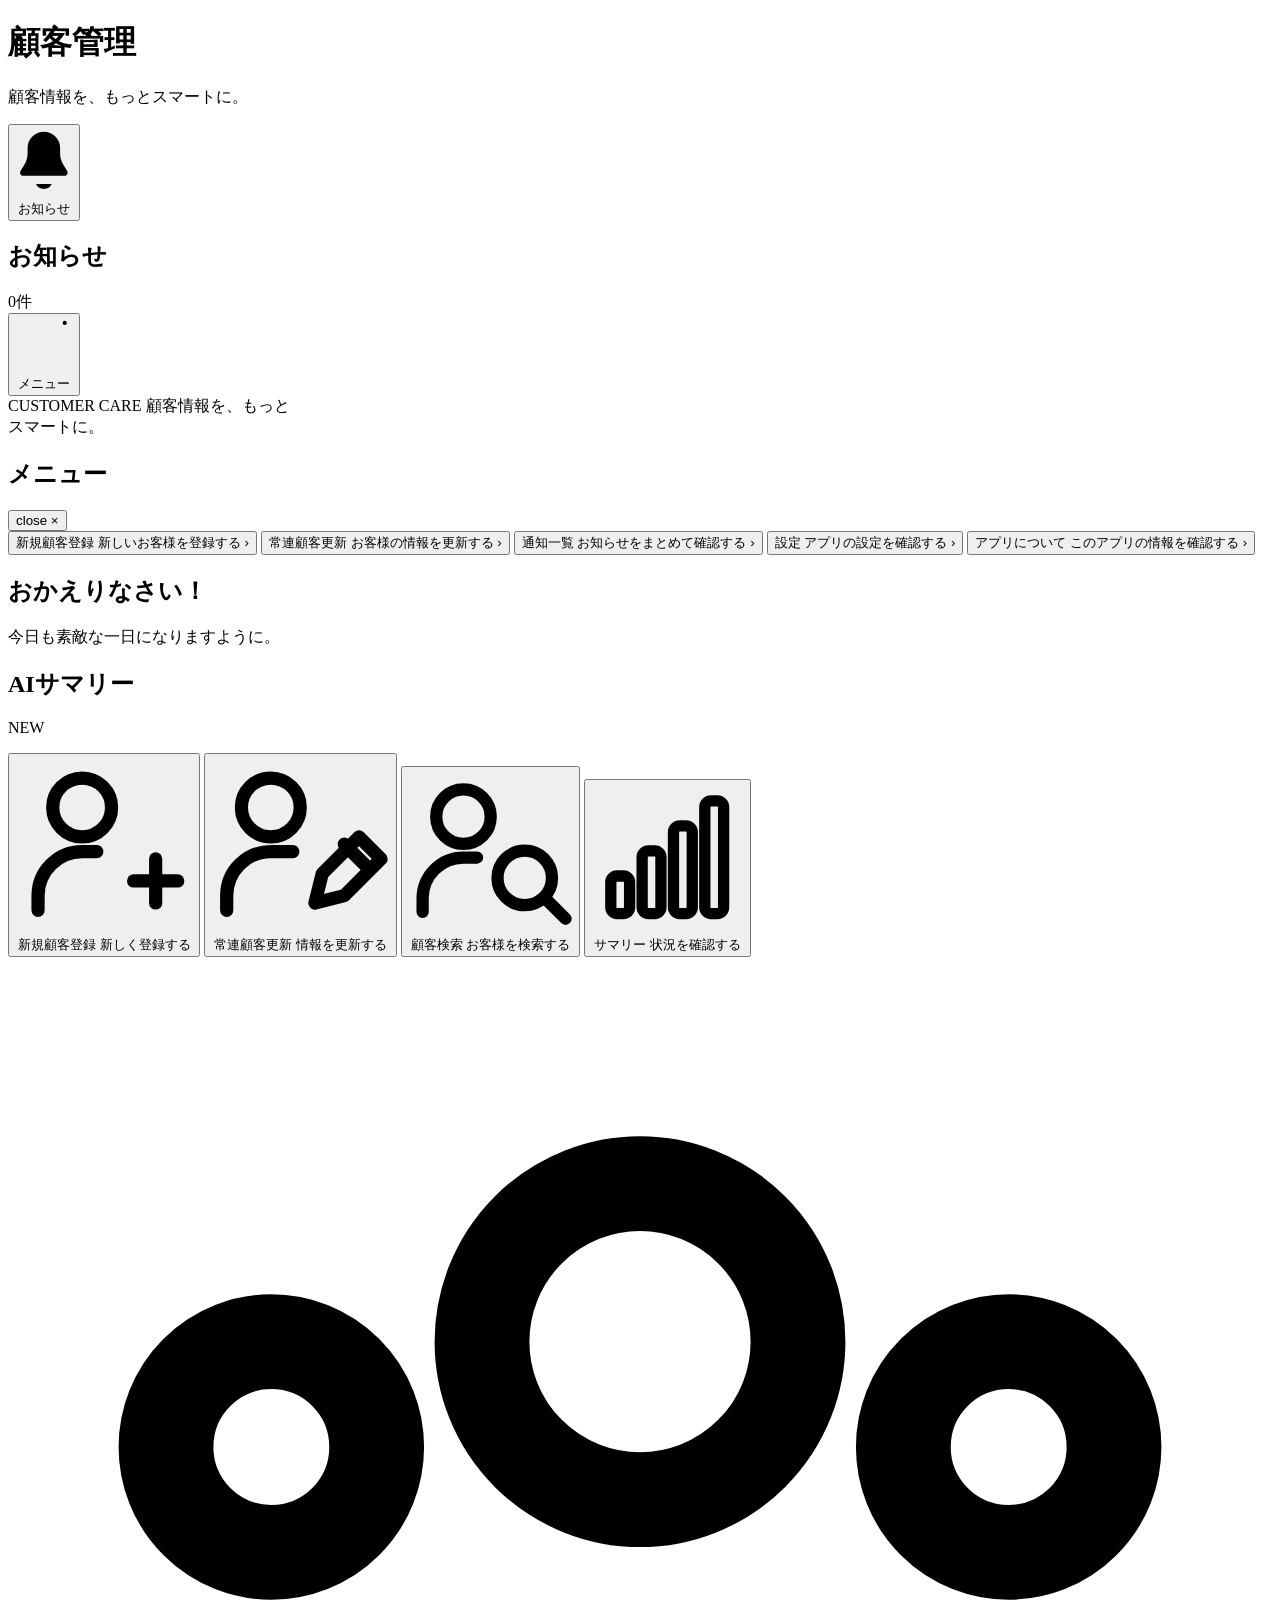
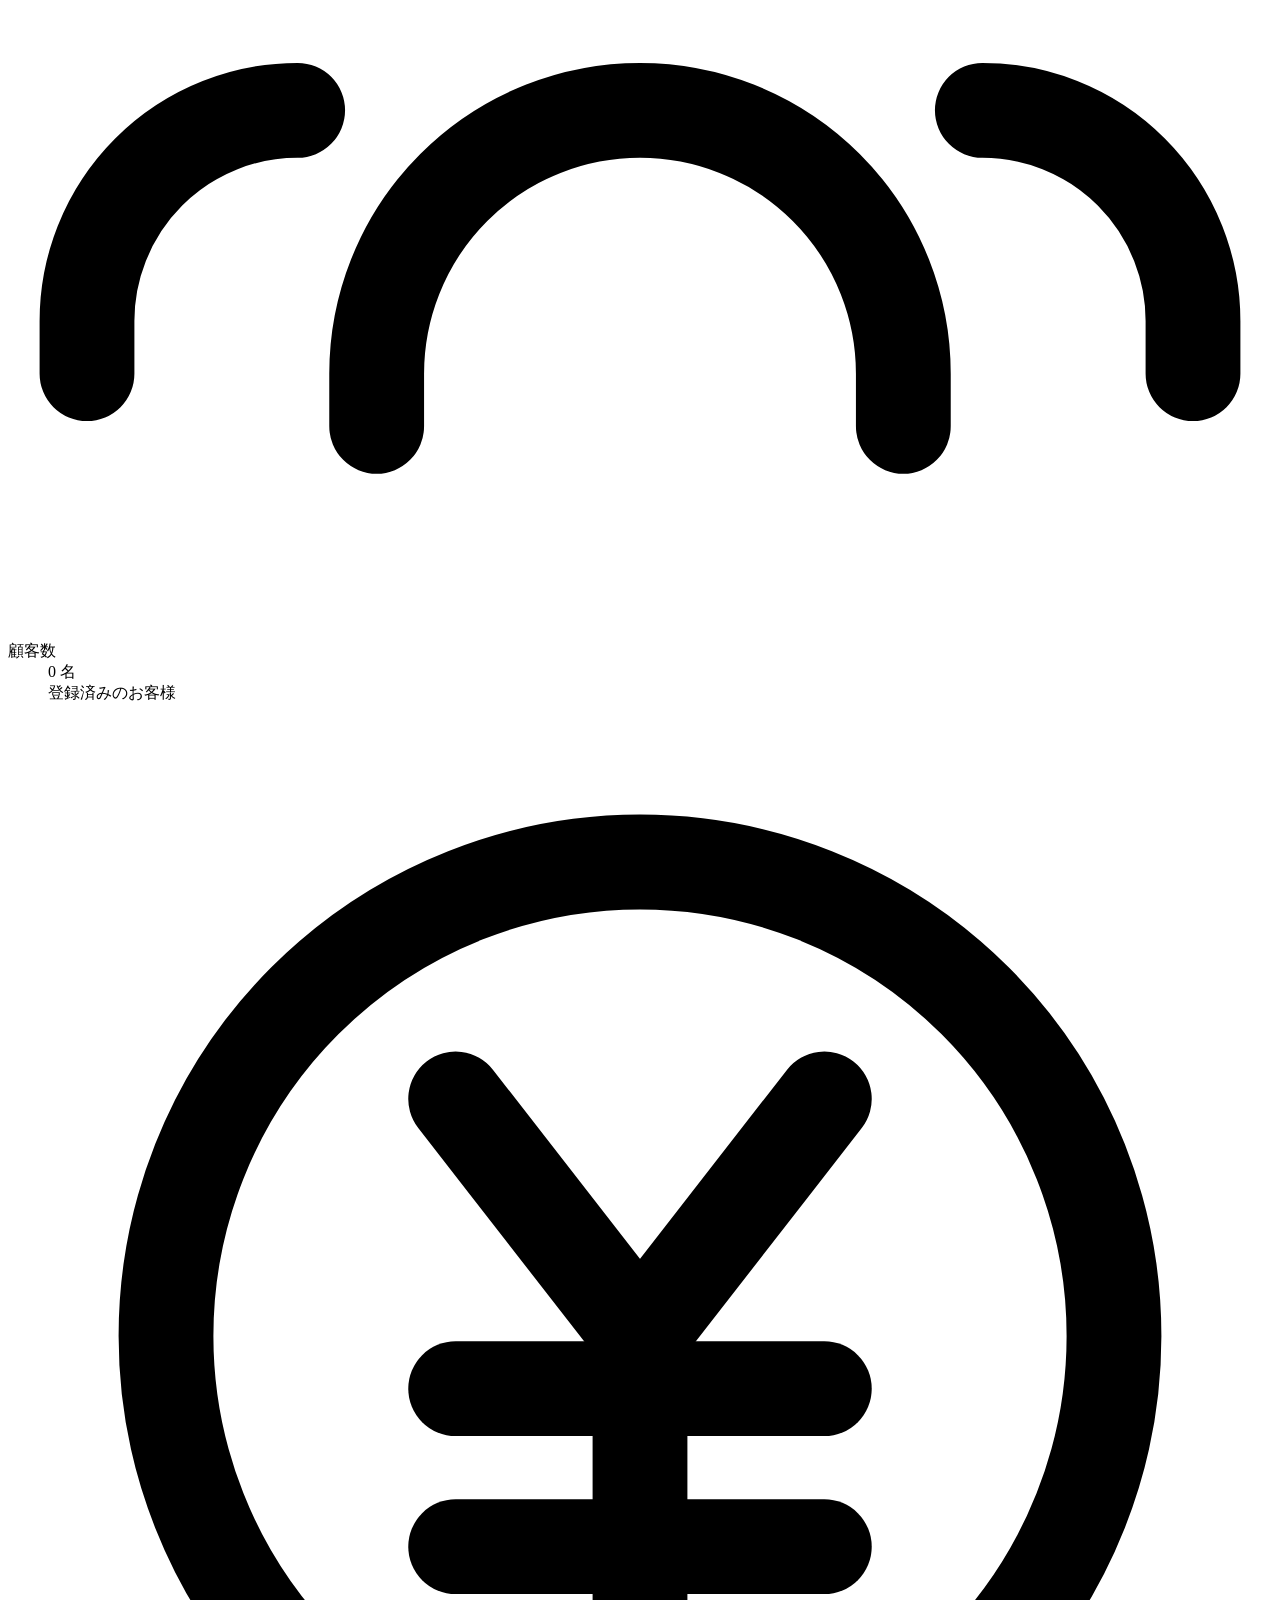
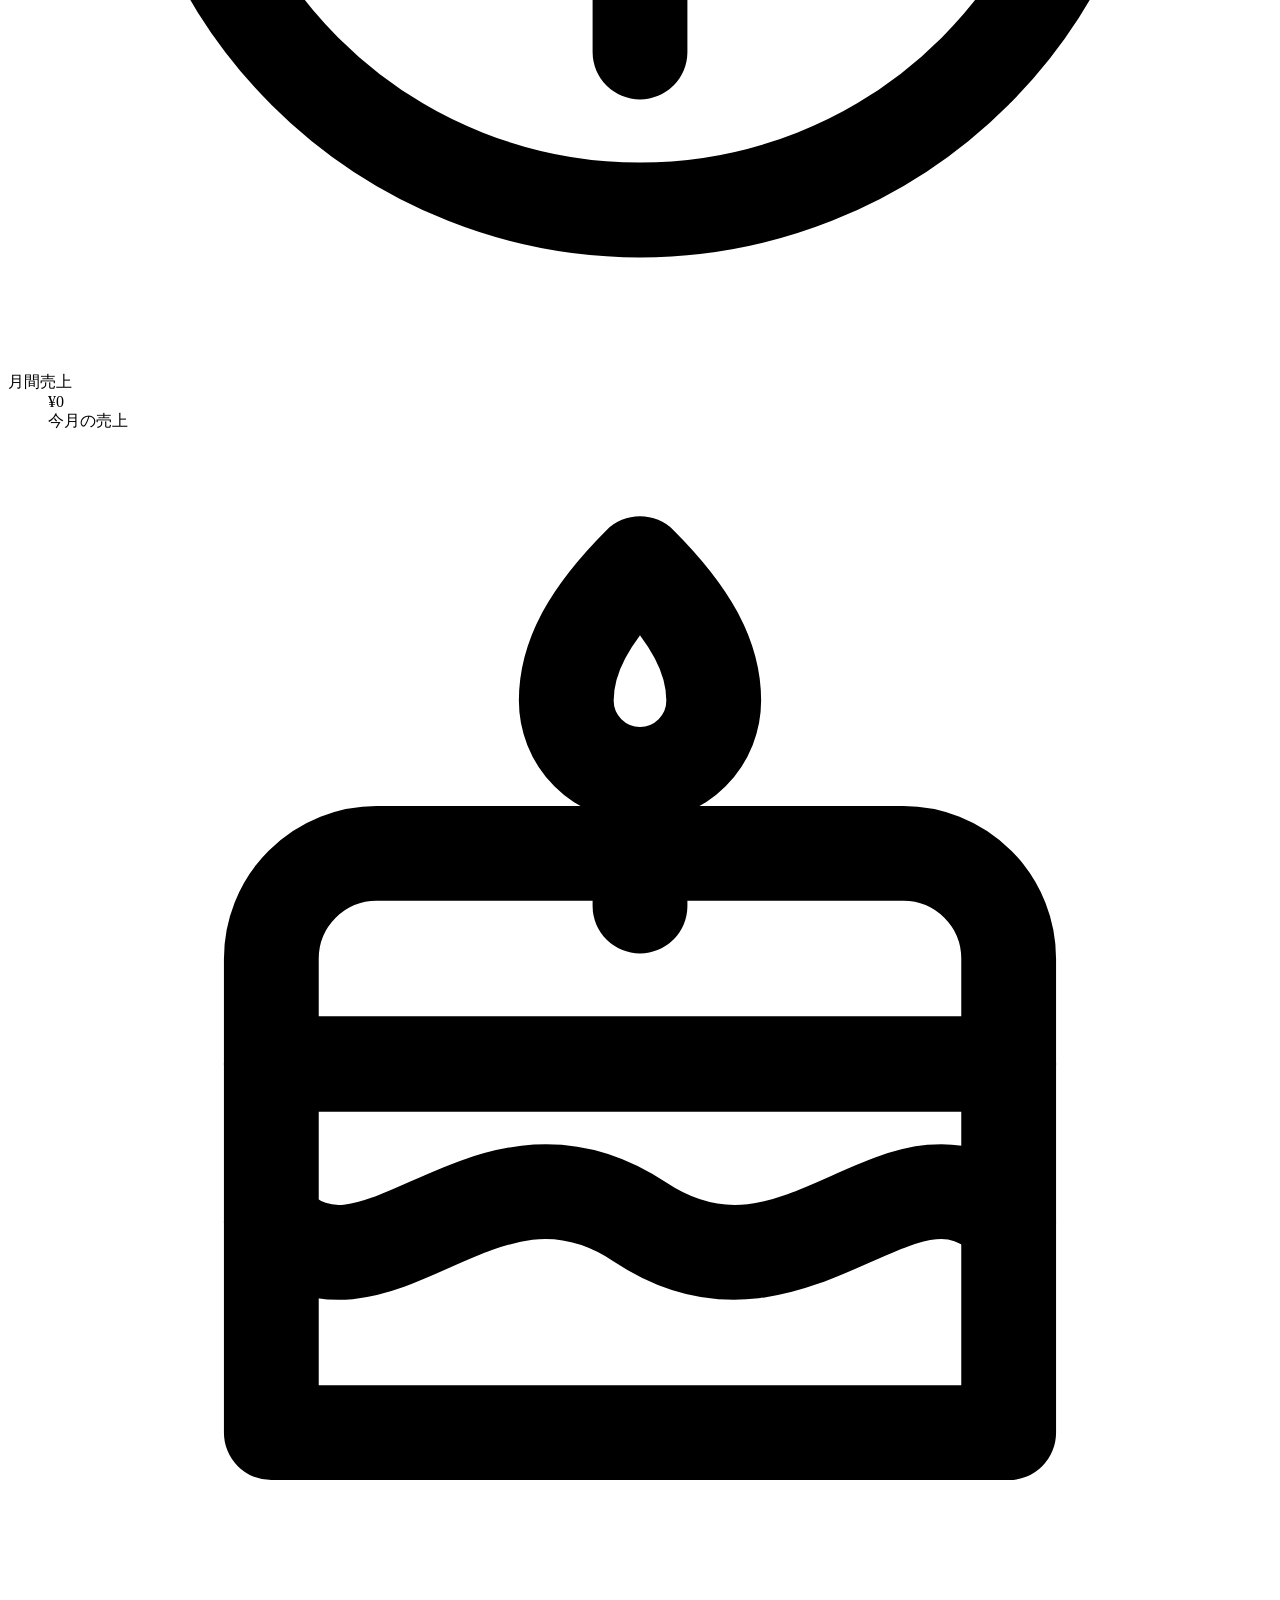
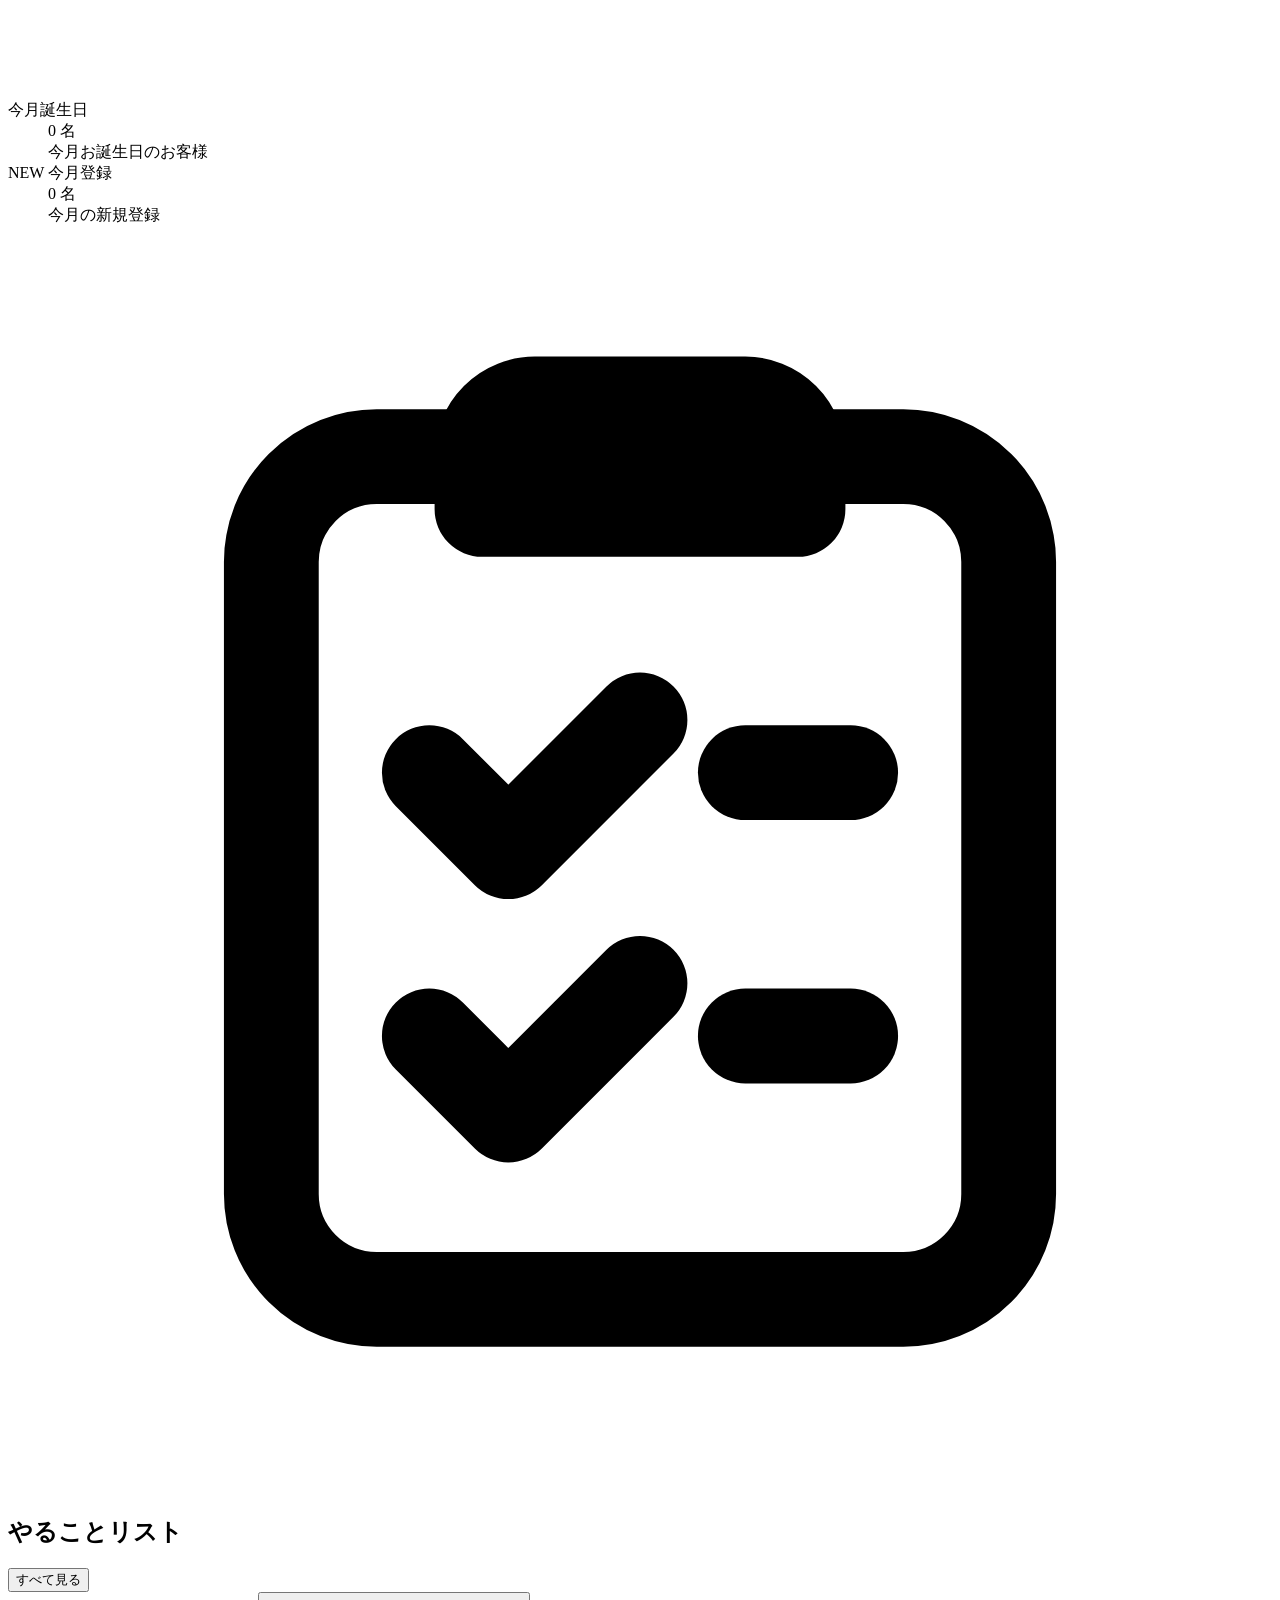
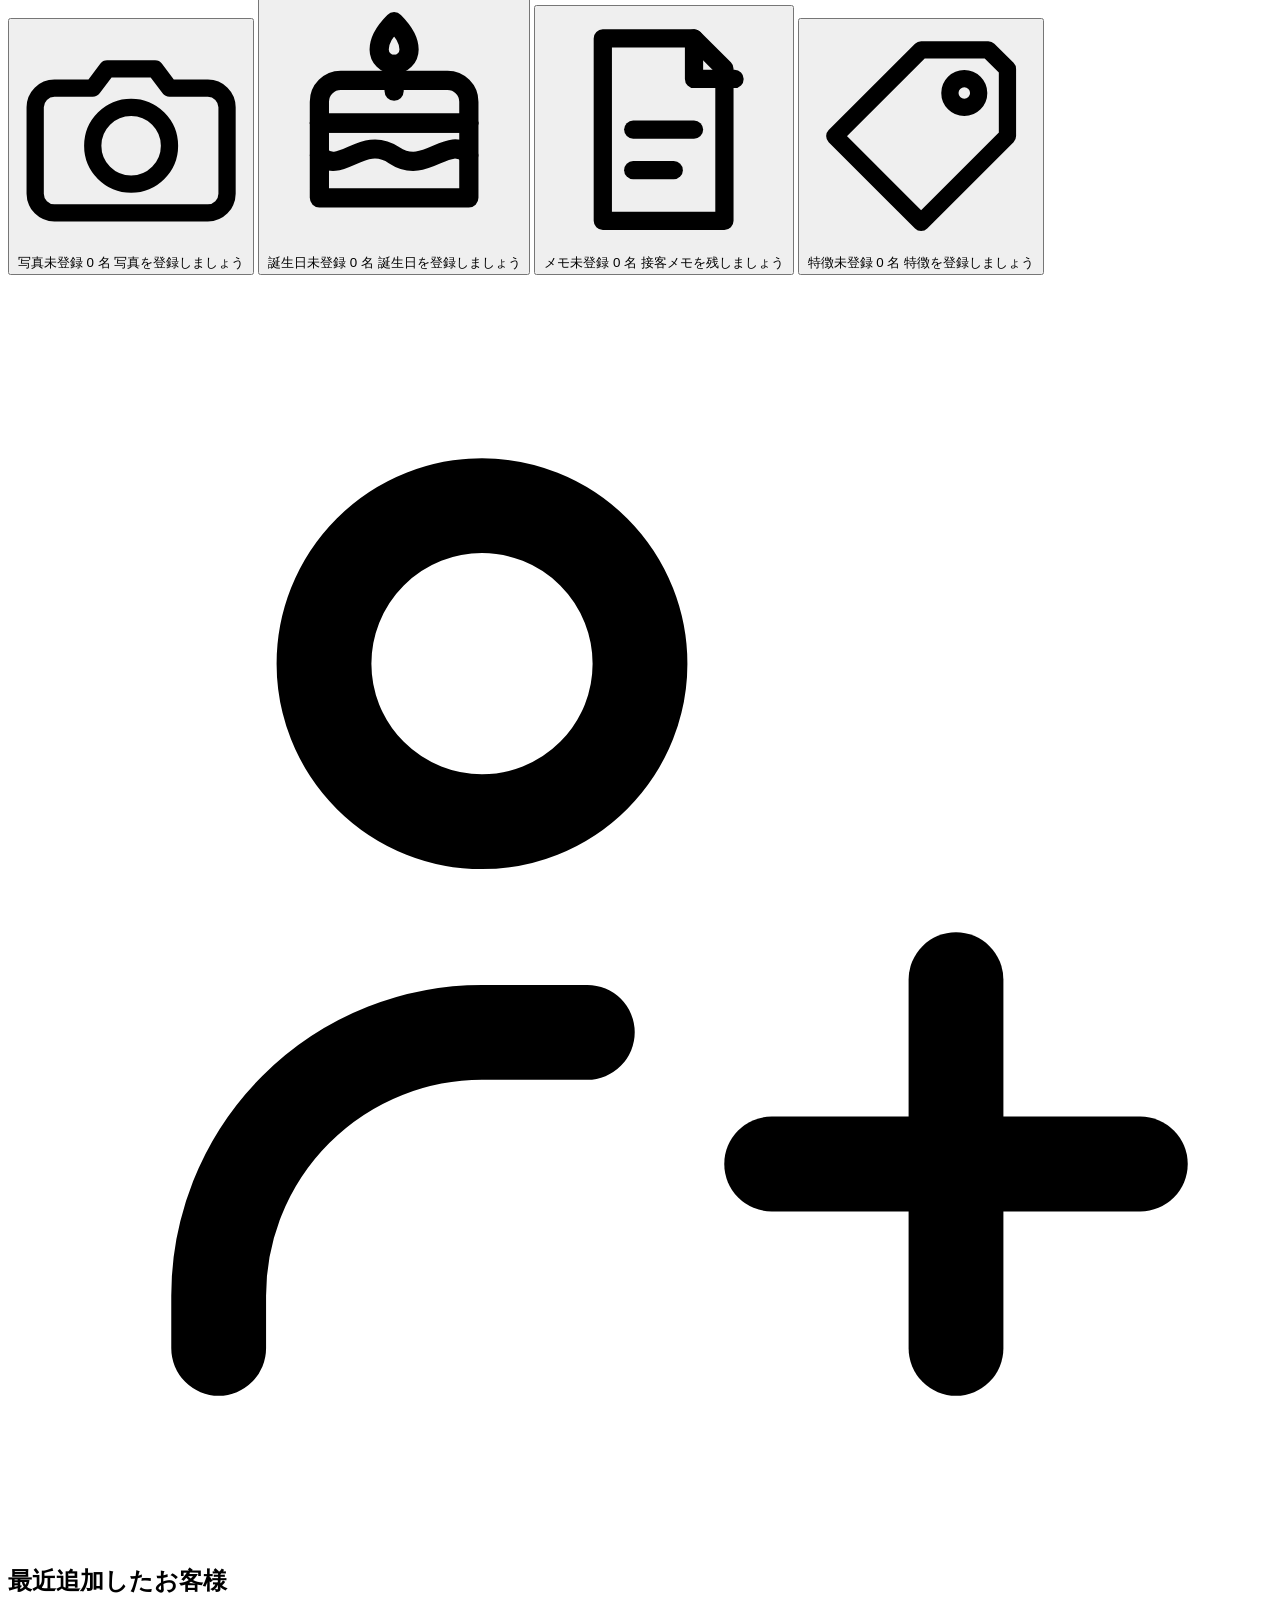
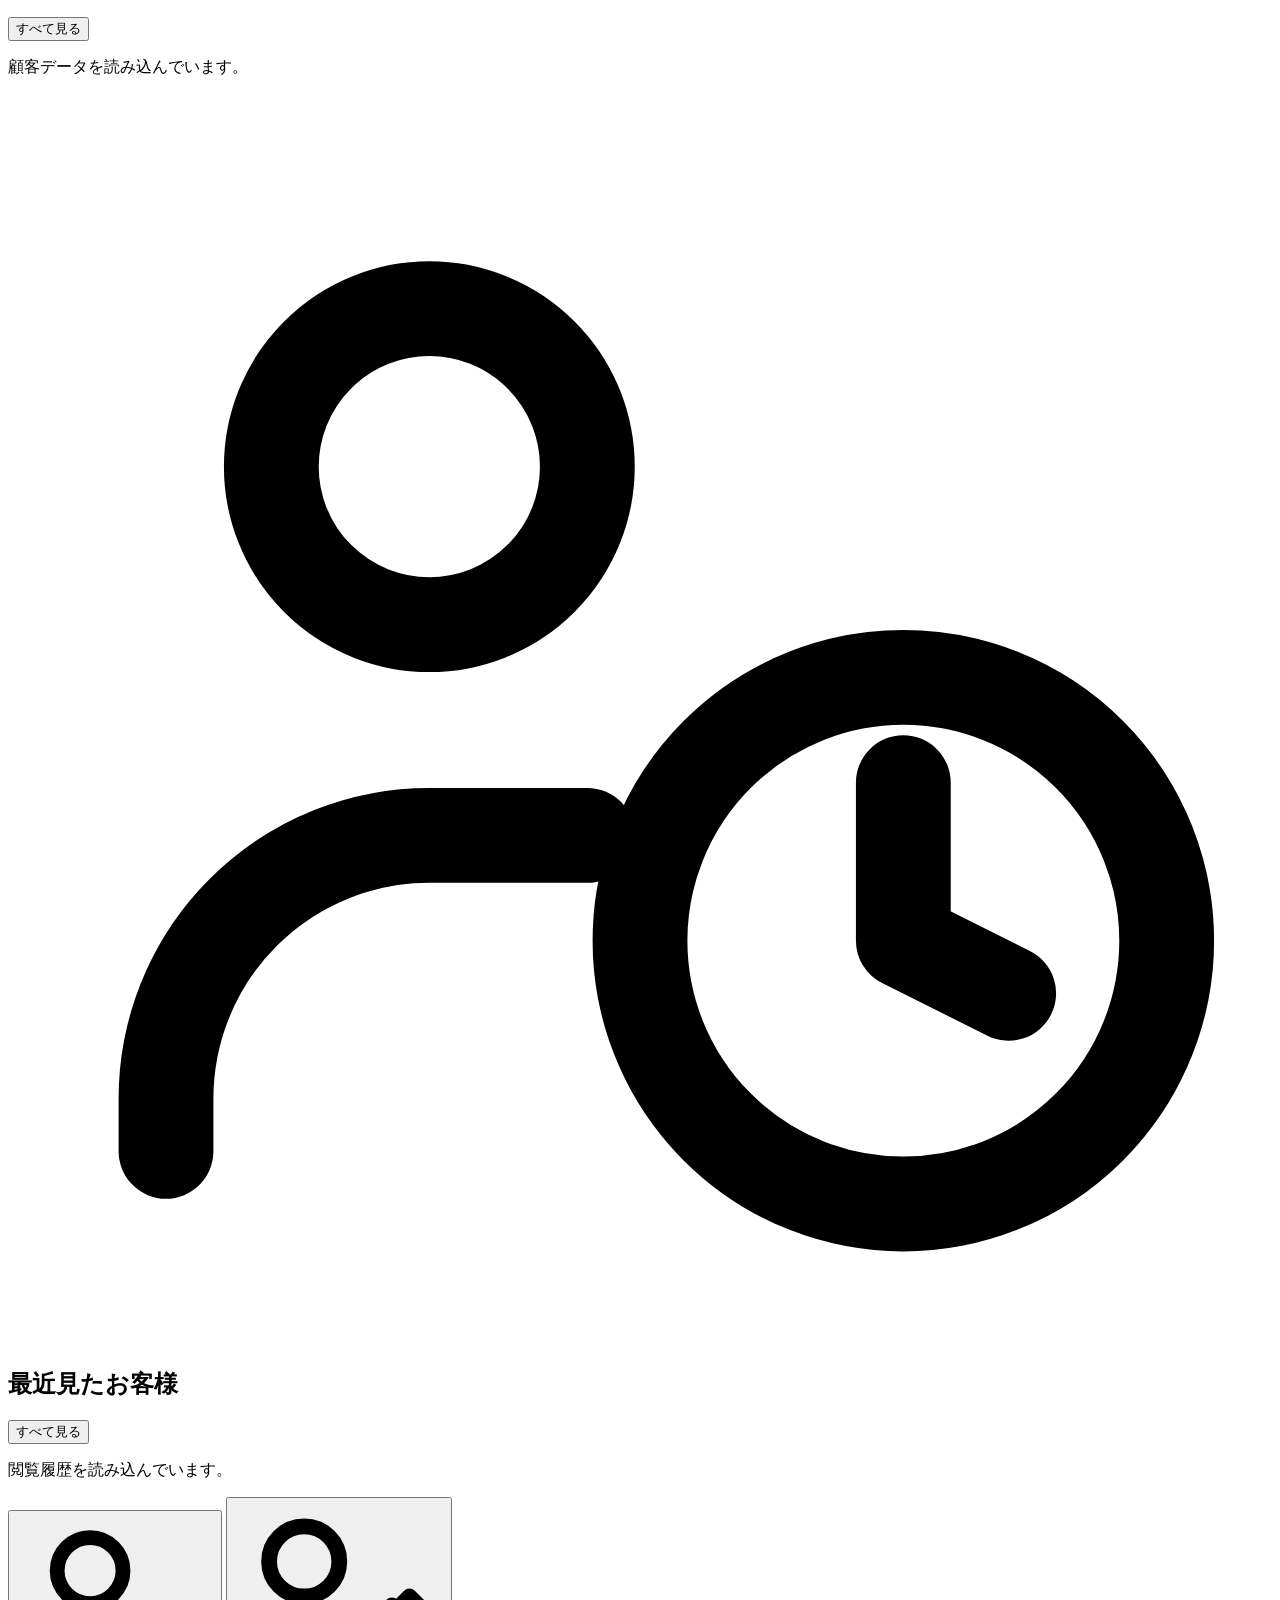
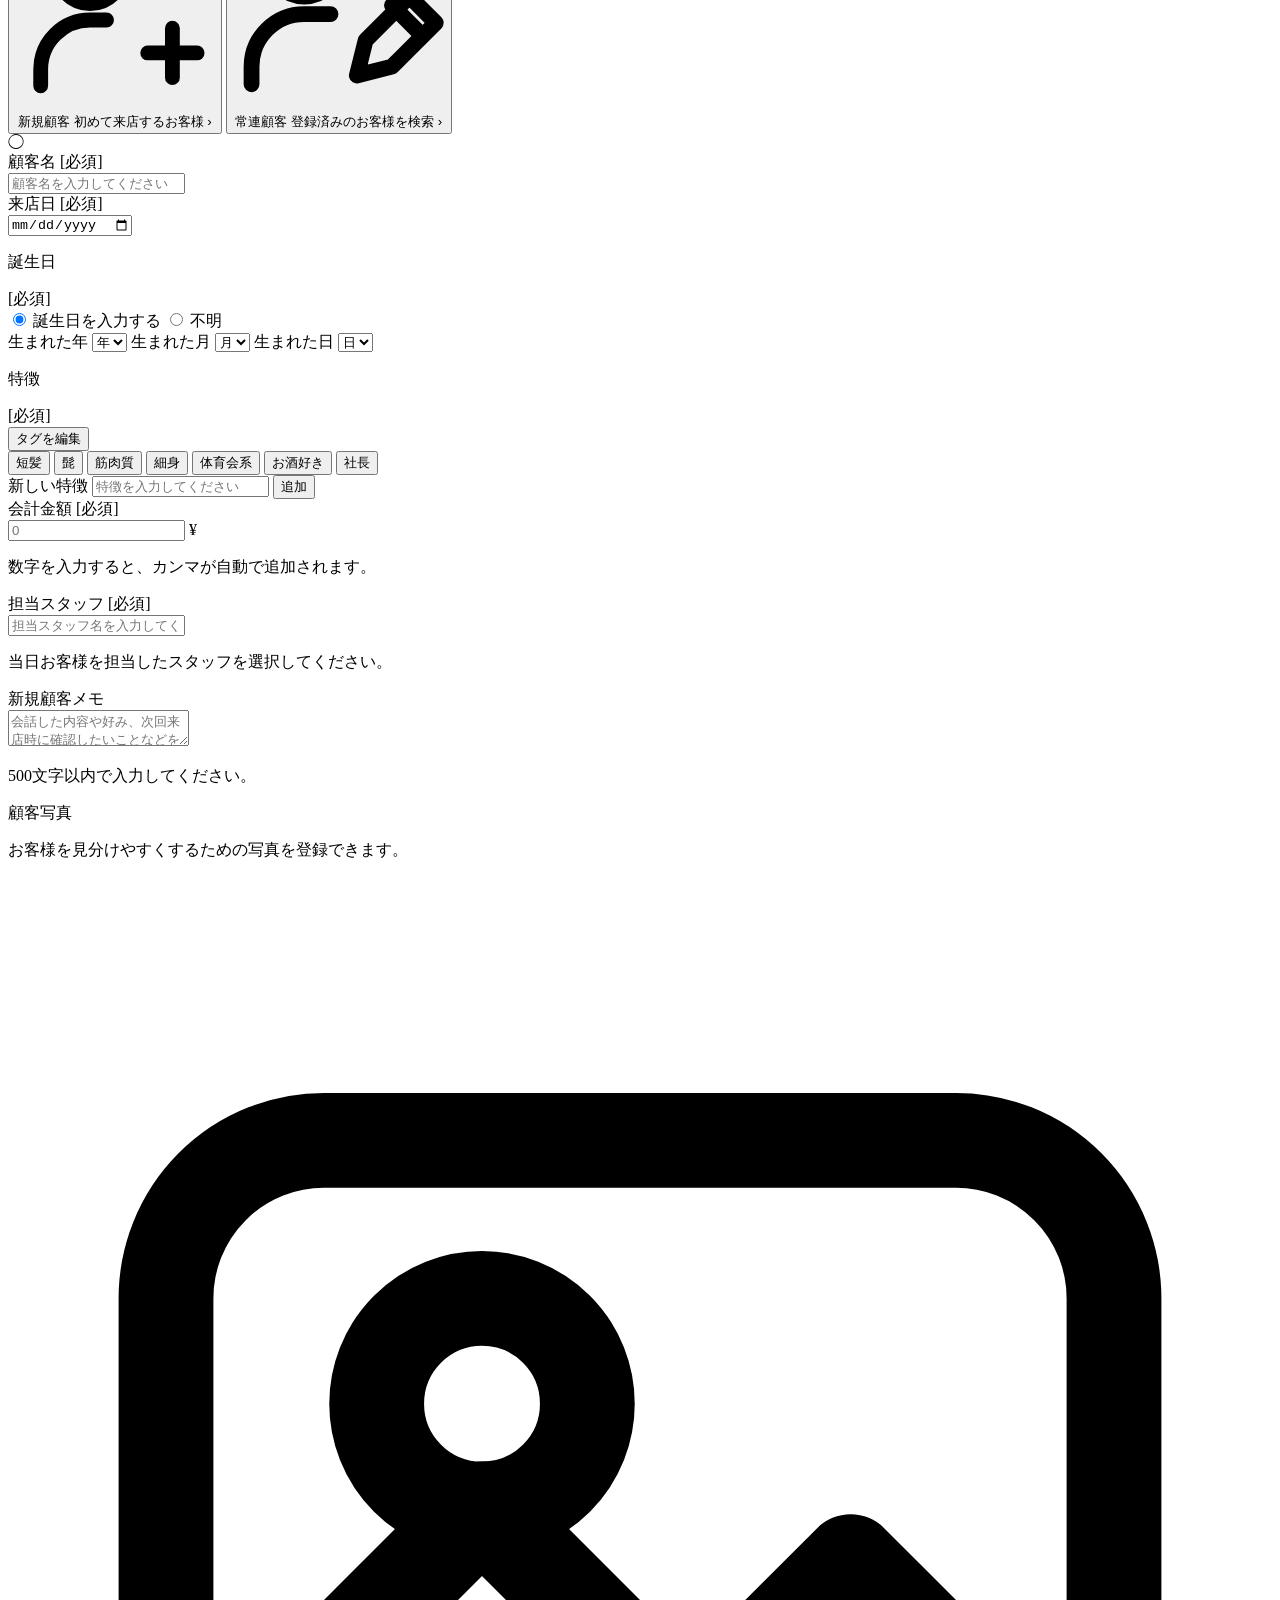
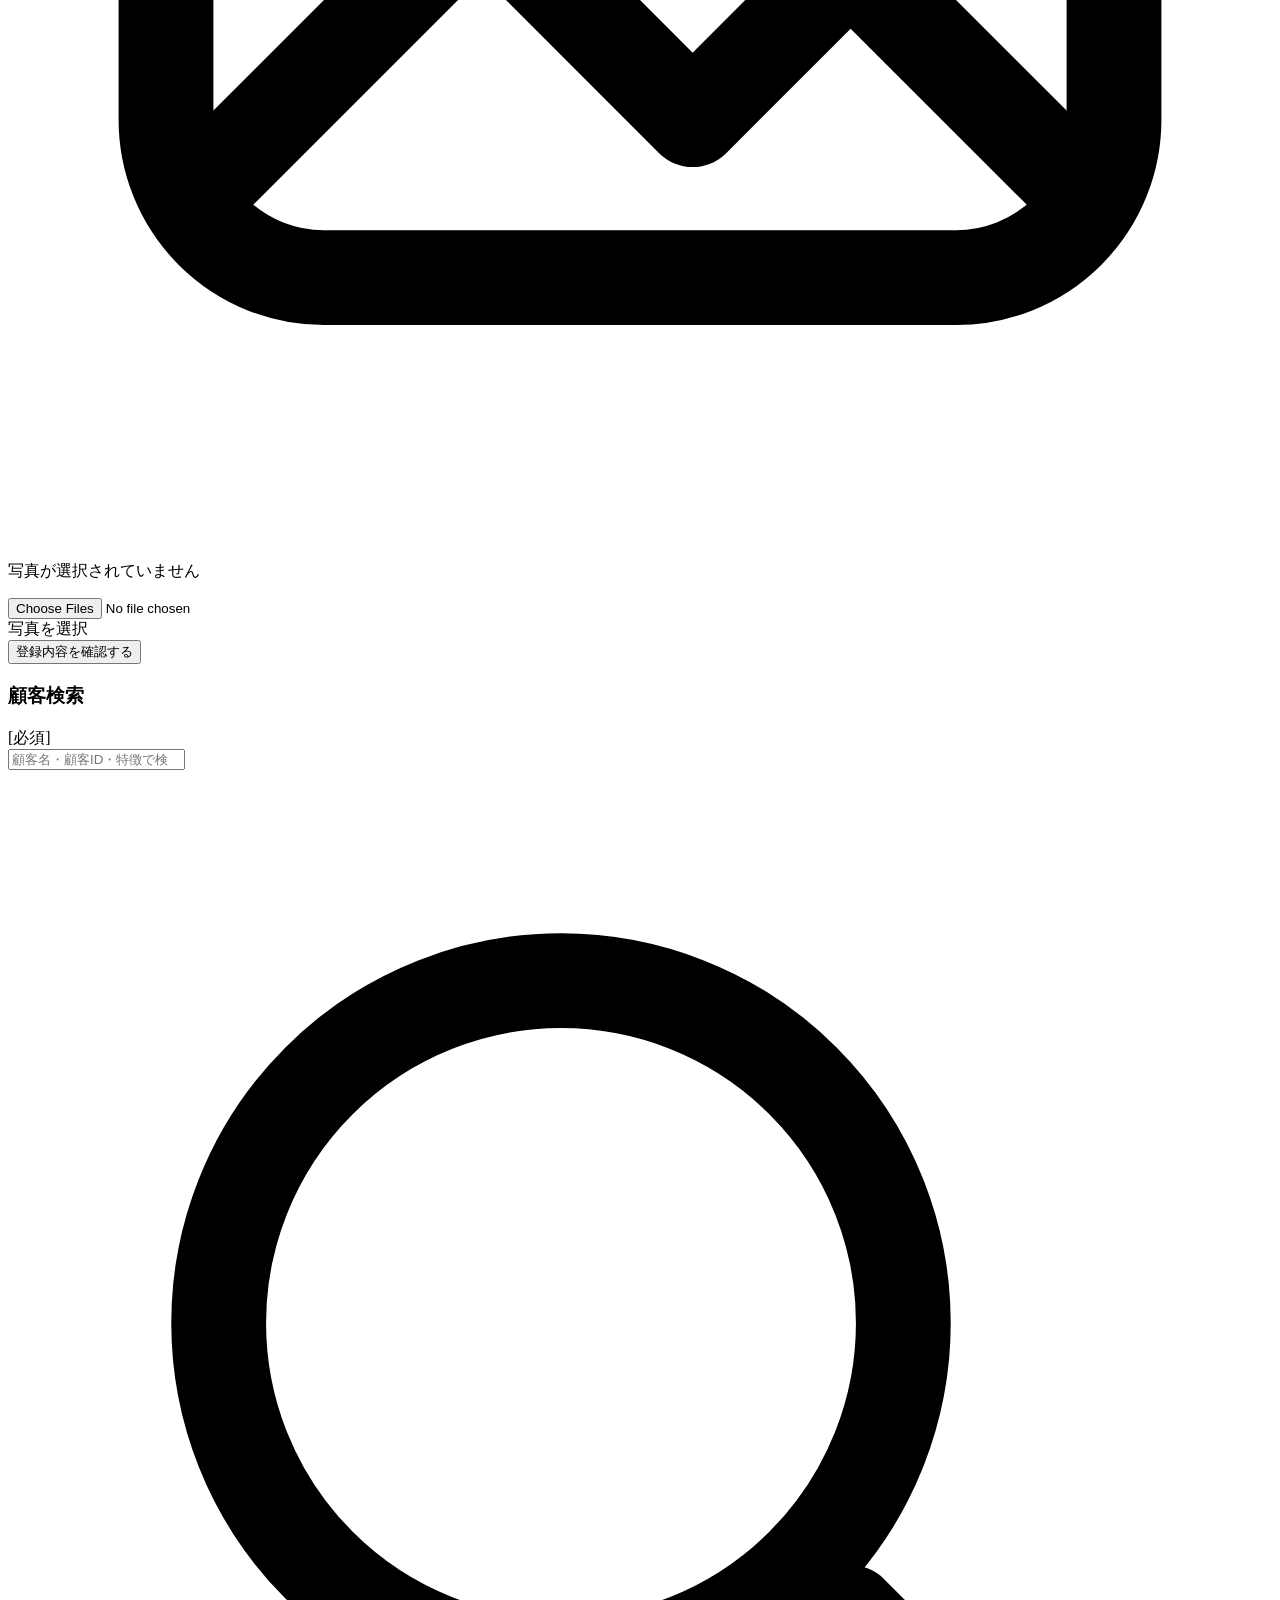
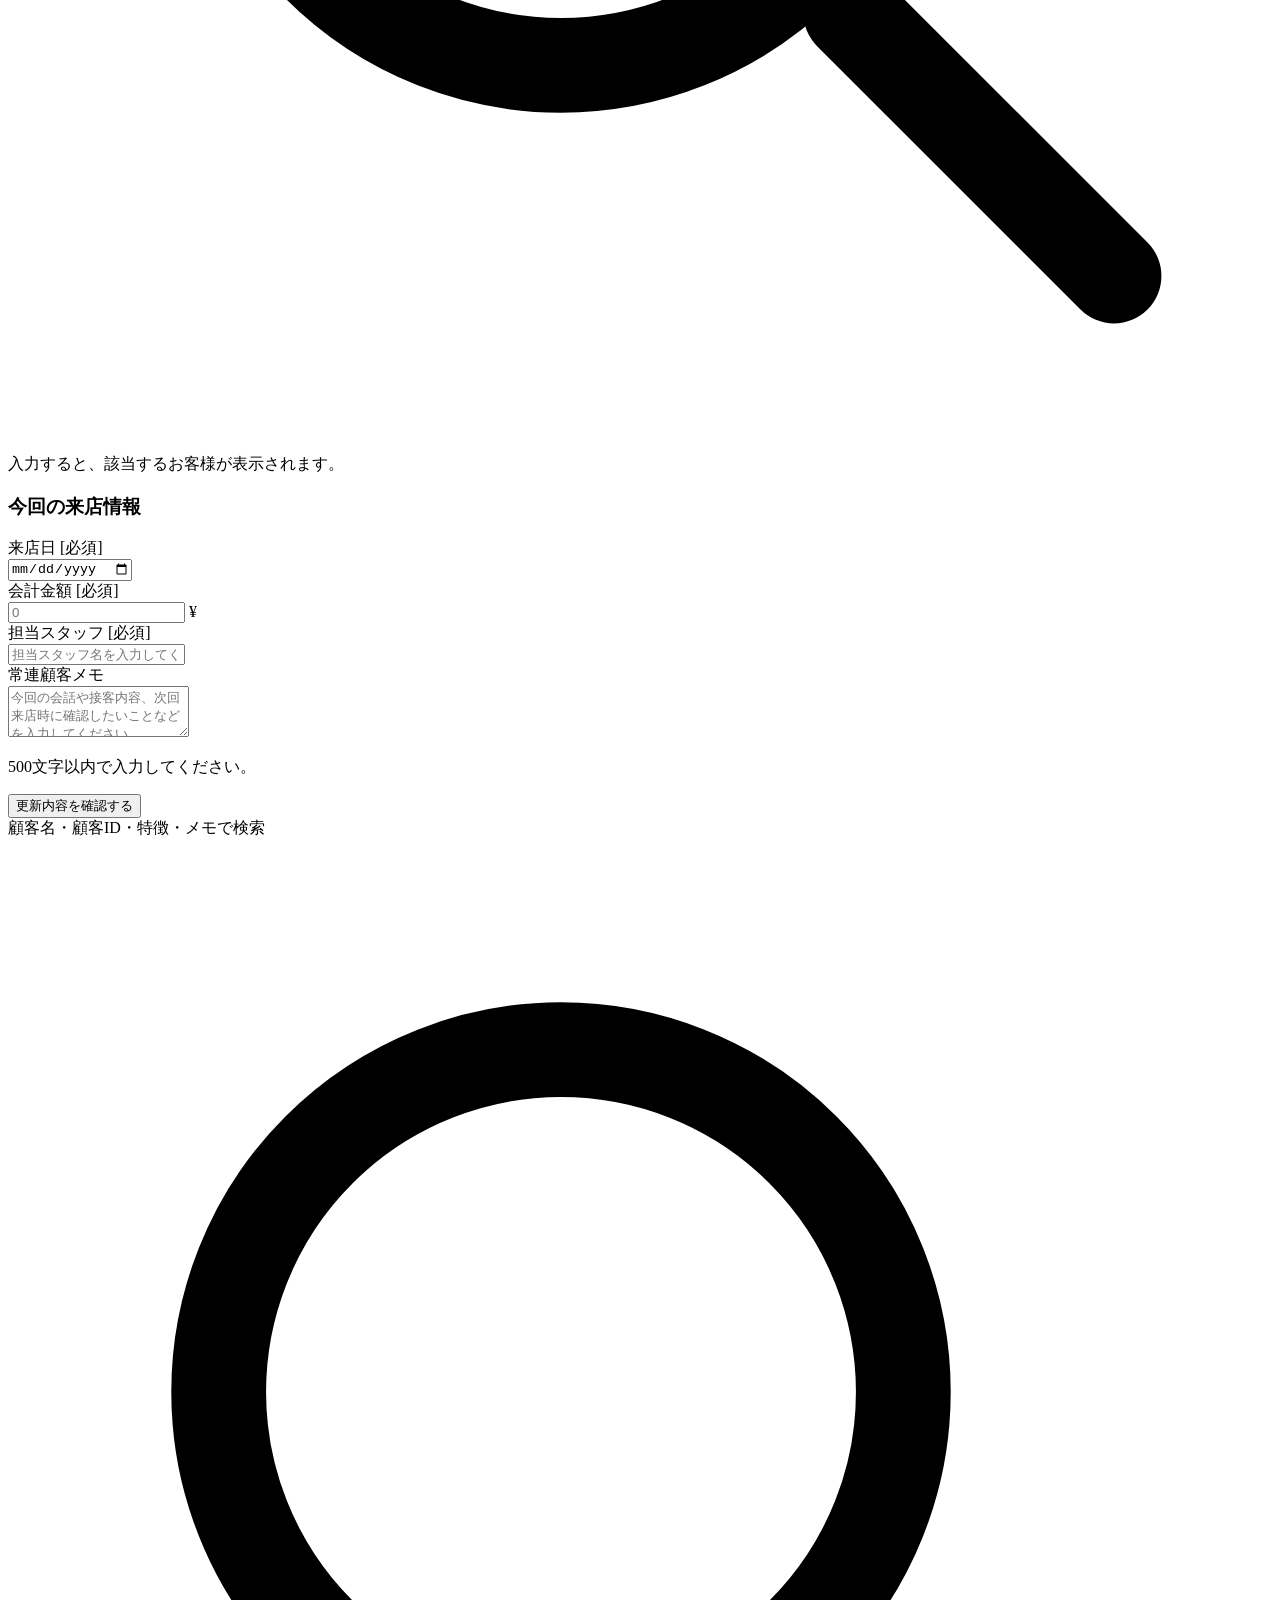
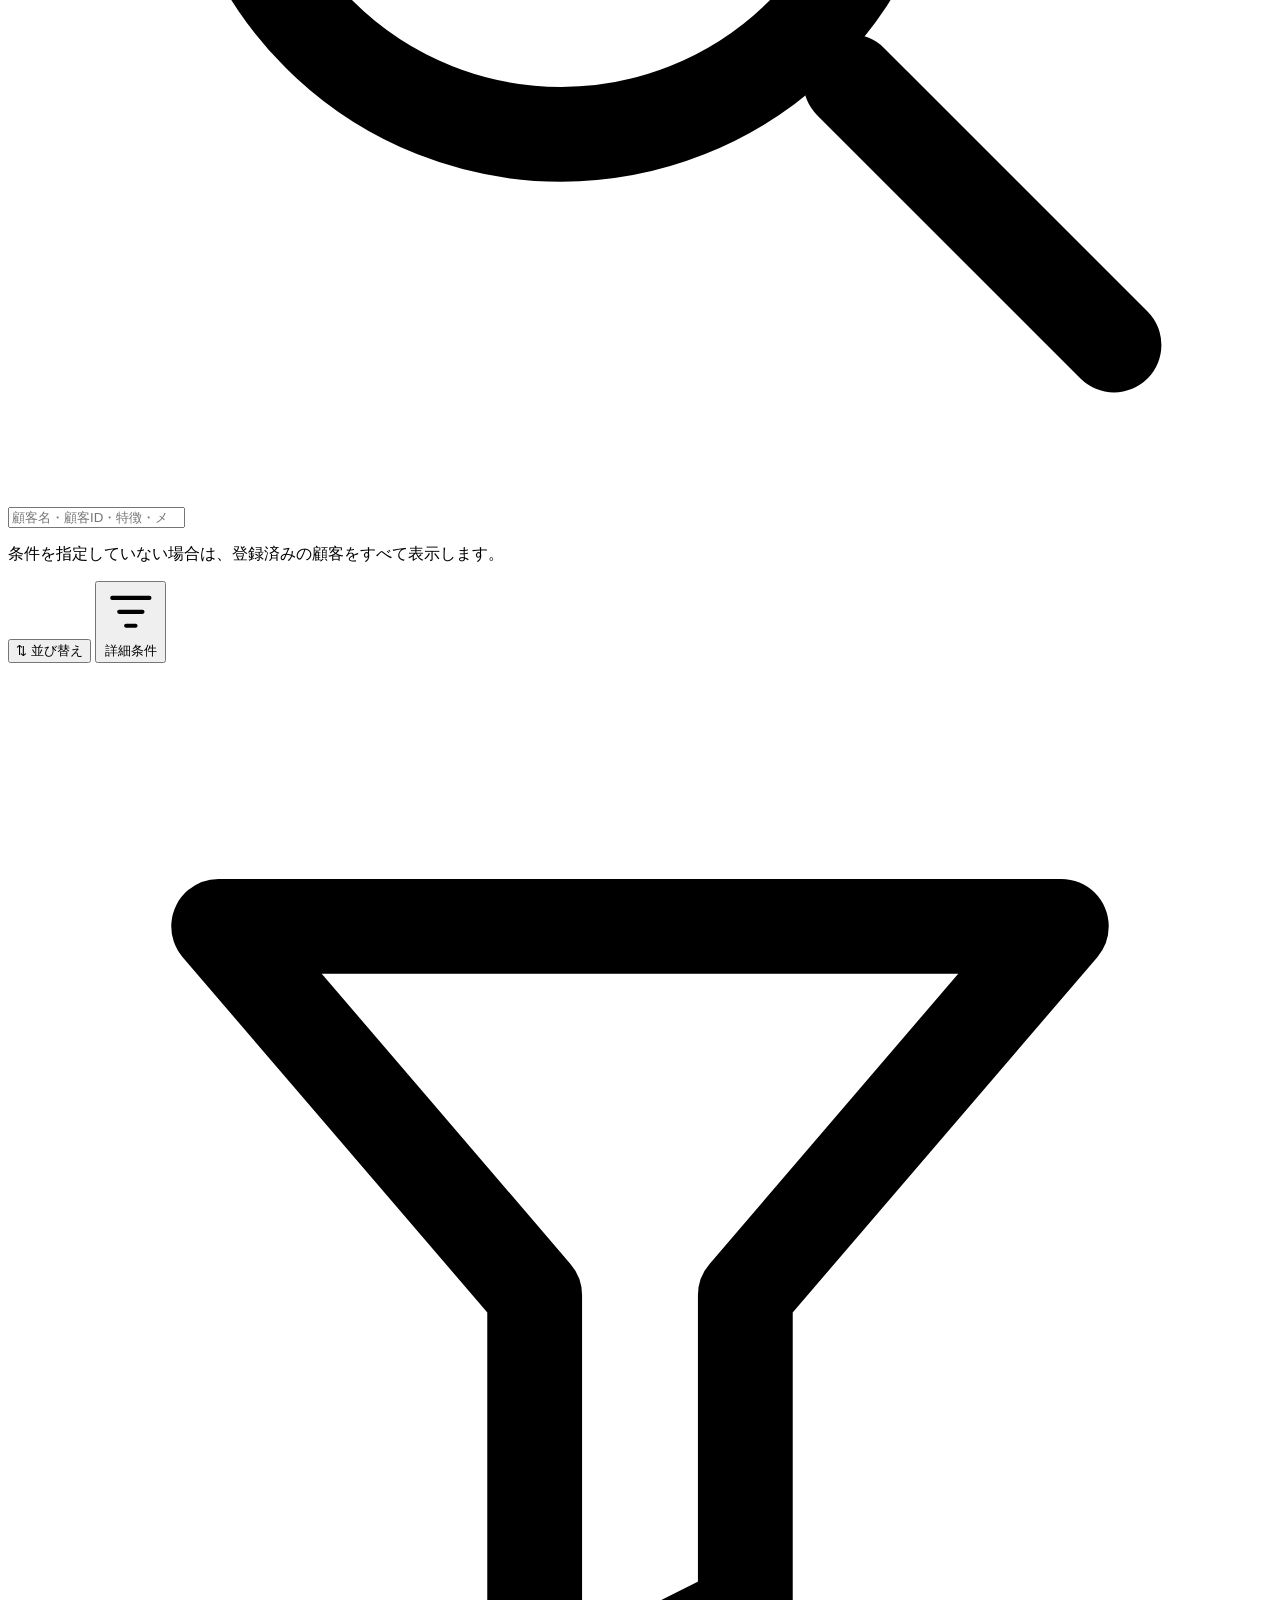
==== gas/App.html @ 88546f0f "fix: サマリー月選択のレイアウトを復元" ====
<!DOCTYPE html>
<html lang="ja">
    <head><!-- ページのタイトルや文字コードなど、画面に直接表示されない設定を書く場所 -->
        <!-- 日本語などを文字化けせず表示するため、文字コードをUTF-8に設定 -->
        <meta charset="UTF-8">
        <!-- スマートフォンでも画面幅に合わせて表示するための設定 -->
        <meta name="viewport" content="width=device-width, initial-scale=1.0">

        <!-- ブラウザのタブに表示されるページタイトル -->
        <title>顧客管理Webアプリ</title>

        <script>
            document.documentElement.classList.add("app-loading");
        </script>

        <!-- 画面の見た目を管理するCSSファイルを読み込む -->
        <?!= include("Stylesheet"); ?>
    </head>

    <body><!-- ここから、ユーザーの画面に実際に表示される内容を書く -->
        <!-- アプリ画面の主要な内容をまとめる領域 -->
        <main class="app-container">

            <!-- アプリ名や説明をまとめるヘッダー領域 -->
            <header class="top-header">
                <!-- ロゴ・アプリ名・キャッチコピーをまとめる領域 -->
                <div class="brand">
                    <!-- 装飾用のロゴ。内容を持たないため読み上げ対象から外す -->
                    <div class="brand-logo" aria-hidden="true"></div>

                    <!-- アプリ名とキャッチコピー -->
                    <div class="brand-text">
                        <h1>顧客管理</h1>
                        <p>顧客情報を、もっとスマートに。</p>
                    </div>
                </div>

                <!-- お知らせとメニューの操作ボタン -->
                <div class="header-actions">
                    <!-- お知らせボタンと通知パネルをまとめる領域 -->
                    <div class="notification-area">
                        <!-- type="button"で通常の操作ボタンとして扱う -->
                        <button
                            class="icon-button notification-button"
                            type="button"
                            aria-label="お知らせ 3件"
                            aria-expanded="false"
                            aria-controls="notification-panel"
                        >
                            <span class="icon-button-icon">
                                <svg
                                    class="header-action-icon"
                                    viewBox="6 5 12 15"
                                    aria-hidden="true"
                                >
                                    <path
                                        d="M8.5 9.5a3.5 3.5 0 1 1 7 0v1.2c0 .9.3 1.8.8 2.6l.7 1.1c.3.5 0 1.1-.6 1.1H7.6c-.6 0-.9-.6-.6-1.1l.7-1.1c.5-.8.8-1.7.8-2.6V9.5"
                                    />
                                    <path d="M10.3 17.3a1.9 1.9 0 0 0 3.4 0" />
                                </svg>
                                <span
                                    class="notification-badge"
                                    id="notification-badge"
                                    aria-hidden="true"
                                    hidden
                                >
                                    0
                                </span>
                            </span>
                            <span class="action-label">お知らせ</span>
                        </button>

                        <!-- ベルを押したときに表示する通知パネル -->
                        <div
                            class="notification-panel"
                            id="notification-panel"
                            aria-label="お知らせ一覧"
                        >
                            <div class="notification-panel-header">
                                <h2 class="notification-panel-title">お知らせ</h2>
                                <span
                                    class="notification-panel-count"
                                    id="notification-panel-count"
                                >
                                    0件
                                </span>
                            </div>

                            <!-- JavaScriptで最新のお知らせを表示する -->
                            <div
                                class="notification-list"
                                id="notification-list"
                            ></div>
                        </div>
                    </div>

                    <div class="menu-area">
                        <button
                            class="icon-button menu-button"
                            type="button"
                            aria-label="メニュー"
                            aria-expanded="false"
                            aria-controls="menu-panel"
                        >
                            <svg
                                class="header-menu-icon"
                                viewBox="0 0 24 24"
                                aria-hidden="true"
                            >
                                <!-- 上：横線＋小さな点 -->
                                <path d="M2 3h16" />
                                <circle cx="21" cy="3" r="0.9"
                                fill="currentColor"
                                stroke="none"
                                />

                                <!-- 真ん中 -->
                                <path d="M2 11h20" />

                                <!-- 下：ほんの少しだけ短くする -->
                                <path d="M2 19h18" />
                            </svg>
                            <span class="action-label">メニュー</span>
                        </button>

                        <!-- メニューボタンを押したときに表示するパネル -->
                        <div
                            class="menu-panel"
                            id="menu-panel"
                            aria-label="メニュー一覧"
                        >   
                            <div class="menu-panel-layout">
                                <!-- 左側のビジュアルエリア -->
                                <div class="menu-panel-visual" aria-hidden="true">
                                    <div class="menu-panel-visual-placeholder">
                                        <span class="menu-panel-visual-label">
                                            CUSTOMER CARE
                                        </span>

                                        <span class="menu-panel-visual-text">
                                            顧客情報を、もっと<br>
                                            スマートに。
                                        </span>
                                    </div>
                                </div>

                                <!-- 右側のメニューエリア -->
                                <div class="menu-panel-content">
                                    <div class="menu-panel-top">
                                        <h2 class="menu-panel-title">メニュー</h2>

                                        <button
                                            class="menu-close-button"
                                            type="button"
                                            aria-label="メニューを閉じる"
                                        >
                                            <span>close</span>
                                            <span aria-hidden="true">×</span>
                                        </button>
                                    </div>

                                    <nav class="menu-list" aria-label="アプリメニュー">
                                        <button
                                            class="menu-item"
                                            type="button"
                                            data-view="new-customer"
                                        >
                                            <span class="menu-item-text">
                                                <span class="menu-item-title">
                                                    新規顧客登録
                                                </span>

                                                <span class="menu-item-description">
                                                    新しいお客様を登録する
                                                </span>
                                            </span>

                                            <span class="menu-item-arrow" aria-hidden="true">
                                                ›
                                            </span>
                                        </button>

                                        <button
                                            class="menu-item"
                                            type="button"
                                            data-view="regular-customer"
                                        >
                                            <span class="menu-item-text">
                                                <span class="menu-item-title">
                                                    常連顧客更新
                                                </span>

                                                <span class="menu-item-description">
                                                    お客様の情報を更新する
                                                </span>
                                            </span>

                                            <span class="menu-item-arrow" aria-hidden="true">
                                                ›
                                            </span>
                                        </button>

                                        <button
                                            class="menu-item"
                                            type="button"
                                            data-view="notifications"
                                        >
                                            <span class="menu-item-text">
                                                <span class="menu-item-title">
                                                    通知一覧
                                                </span>

                                                <span class="menu-item-description">
                                                    お知らせをまとめて確認する
                                                </span>
                                            </span>

                                            <span class="menu-item-arrow" aria-hidden="true">
                                                ›
                                            </span>
                                        </button>

                                        <button
                                            class="menu-item"
                                            type="button"
                                            data-view="settings"
                                        >
                                            <span class="menu-item-text">
                                                <span class="menu-item-title">
                                                    設定
                                                </span>

                                                <span class="menu-item-description">
                                                    アプリの設定を確認する
                                                </span>
                                            </span>

                                            <span class="menu-item-arrow" aria-hidden="true">
                                                ›
                                            </span>
                                        </button>

                                        <button
                                            class="menu-item"
                                            type="button"
                                            data-view="about"
                                        >
                                            <span class="menu-item-text">
                                                <span class="menu-item-title">
                                                    アプリについて
                                                </span>

                                                <span class="menu-item-description">
                                                    このアプリの情報を確認する
                                                </span>
                                            </span>

                                            <span class="menu-item-arrow" aria-hidden="true">
                                                ›
                                            </span>
                                        </button>
                                    </nav>
                                </div>
                            </div>
                        </div>
                    </div>
                </div>
            </header>

            <!-- 現在表示しているホーム画面 -->
            <div
                class="app-view"
                id="home-view"
            >

                <!-- ホーム画面上部の挨拶とAIサマリーをまとめる領域 -->
                <section class="home-overview">
                    <!-- 利用者への挨拶を表示する領域 -->
                    <div class="welcome-message">
                        <h2>おかえりなさい！</h2>
                        <p>今日も素敵な一日になりますように。</p>
                    </div>

                    <!-- AIが顧客情報を分析した結果を表示するカード -->
                    <section class="ai-summary-card">
                        <!-- AIサマリーカードの見出し -->
                        <div class="ai-summary-header">
                            <h2>AIサマリー</h2>
                            <span class="new-label">NEW</span>
                        </div>

                        <!-- JavaScriptで最新の集計内容を表示する -->
                        <ul
                            class="ai-summary-list"
                            id="home-ai-summary-list"
                        ></ul>
                    </section>
                </section>

                <!-- ホーム画面の主要機能へ移動するメニュー -->
                <section class="quick-actions">

                    <!-- 主要機能のカードを並べる領域 -->
                    <div class="action-grid">

                        <!-- 新しい顧客を登録するメニュー -->
                        <button
                            class="action-card action-card--new"
                            type="button"
                            data-view="new-customer"
                        >

                            <!-- アイコンと機能名を横並びにする -->
                            <span class="action-card-header">
                                <!-- 人物とプラス記号を組み合わせた新規登録アイコン -->
                                <span class="action-card-icon" aria-hidden="true">
                                    <svg
                                        viewBox="0 0 24 24"
                                        fill="none"
                                        stroke="currentColor"
                                        stroke-width="1.8"
                                        stroke-linecap="round"
                                        stroke-linejoin="round"
                                    >
                                    
                                        <!-- 人物の頭 -->
                                        <circle cx="9" cy="7" r="4"></circle>

                                        <!-- 人物の肩から身体の部分 -->
                                        <path d="M3 21v-2a6 6 0 0 1 6-6h2"></path>

                                        <!-- 新規追加を表すプラス記号 -->
                                        <path d="M19 14v6"></path>
                                        <path d="M16 17h6"></path>
                                    </svg>
                                </span>
                                <span class="action-card-title">新規顧客登録</span>
                            </span>
                            <span class="action-card-description">新しく登録する</span>
                        </button>

                        <!-- 常連顧客の情報を更新するメニュー -->
                        <button
                            class="action-card action-card--regular"
                            type="button"
                            data-view="regular-customer"
                        >

                            <!-- アイコンと機能名を横並びにする -->
                            <span class="action-card-header">
                                <!-- 人物と鉛筆を組み合わせた顧客情報更新アイコン -->
                                <span class="action-card-icon" aria-hidden="true">
                                    <svg
                                        viewBox="0 0 24 24"
                                        fill="none"
                                        stroke="currentColor"
                                        stroke-width="1.8"
                                        stroke-linecap="round"
                                        stroke-linejoin="round"
                                    >
                                        <!-- 人物の頭 -->
                                        <circle cx="8" cy="7" r="4"></circle>

                                        <!-- 人物の肩から身体の部分 -->
                                        <path d="M2 21v-2a6 6 0 0 1 6-6h3"></path>

                                        <!-- 顧客情報の編集を表す鉛筆 -->
                                        <path d="M14 20l1-4 5-5 3 3-5 5-4 1z"></path>

                                        <!-- 鉛筆の先端側を表す線 -->
                                        <path d="M18 12l3 3"></path>
                                    </svg>
                                </span>
                                <span class="action-card-title">常連顧客更新</span>
                            </span>
                            <span class="action-card-description">情報を更新する</span>
                        </button>

                        <!-- 登録済みの顧客を探すメニュー -->
                        <button
                            class="action-card action-card--search"
                            type="button"
                            data-view="customer-search"
                        >

                            <!-- アイコンと機能名を横並びにする -->
                            <span class="action-card-header">
                                <!-- 人物と虫眼鏡を組み合わせた顧客検索アイコン -->
                                <span class="action-card-icon" aria-hidden="true">
                                    <svg
                                        viewBox="0 0 24 24"
                                        fill="none"
                                        stroke="currentColor"
                                        stroke-width="1.8"
                                        stroke-linecap="round"
                                        stroke-linejoin="round"
                                    >
                                        <!-- 人物の頭 -->
                                        <circle cx="8" cy="7" r="4"></circle>

                                        <!-- 人物の肩から身体の部分 -->
                                        <path d="M2 21v-2a6 6 0 0 1 6-6h2"></path>

                                        <!-- 顧客を探すことを表す虫眼鏡 -->
                                        <circle cx="17" cy="16" r="4"></circle>

                                        <!-- 虫眼鏡の持ち手 -->
                                        <path d="M20 19l3 3"></path>
                                    </svg>
                                </span>
                                <span class="action-card-title">顧客検索</span>
                            </span>
                            <span class="action-card-description">お客様を検索する</span>
                        </button>

                        <!-- 顧客や来店状況を確認するメニュー -->
                        <button
                            class="action-card action-card--summary"
                            type="button"
                            data-view="summary"
                        >

                            <!-- アイコンと機能名を横並びにする -->
                            <span class="action-card-header">
                                <!-- データの集計を表す棒グラフアイコン -->
                                <span class="action-card-icon" aria-hidden="true">
                                    <svg
                                        viewBox="0 0 24 24"
                                        fill="none"
                                        stroke="currentColor"
                                        stroke-width="1.8"
                                        stroke-linecap="round"
                                        stroke-linejoin="round"
                                    >
                                        <!-- 左から右へ高くなる4本の棒 -->
                                        <rect x="3" y="15" width="3" height="6" rx="1"></rect>
                                        <rect x="8" y="11" width="3" height="10" rx="1"></rect>
                                        <rect x="13" y="7" width="3" height="14" rx="1"></rect>
                                        <rect x="18" y="3" width="3" height="18" rx="1"></rect>
                                    </svg>
                                </span>
                                <span class="action-card-title">サマリー</span>
                            </span>
                            <span class="action-card-description">状況を確認する</span>
                        </button>
                    </div>
                </section>

                <!-- 顧客数や売上など、ホーム画面の主要な数値を表示する集計エリア -->
                <section class="stats-summary" aria-label="顧客データ集計">

                    <!-- 項目名と数値を組み合わせた集計一覧 -->
                    <dl class="stats-grid">

                        <!-- 登録されている顧客数 -->
                        <div class="stat-item">

                            <!-- アイコンと項目名を横並びにする -->
                            <dt class="stat-label">
                                <!-- 登録されている複数の顧客を表すアイコン -->
                                <span class="stat-icon" aria-hidden="true">
                                    <svg
                                        viewBox="0 0 24 24"
                                        fill="none"
                                        stroke="currentColor"
                                        stroke-width="1.8"
                                        stroke-linecap="round"
                                        stroke-linejoin="round"
                                    >
                                        <!-- 中央の人物 -->
                                        <circle cx="12" cy="7" r="3"></circle>
                                        <path d="M7 20v-1a5 5 0 0 1 10 0v1"></path>

                                        <!-- 左側の人物 -->
                                        <circle cx="5" cy="9" r="2"></circle>
                                        <path d="M1.5 19v-1a4 4 0 0 1 4-4"></path>

                                        <!-- 右側の人物 -->
                                        <circle cx="19" cy="9" r="2"></circle>
                                        <path d="M22.5 19v-1a4 4 0 0 0-4-4"></path>
                                    </svg>
                                </span>
                                <span>顧客数</span>
                            </dt>
                            <dd class="stat-value">
                                <span id="home-customer-count">0</span>
                                <span class="stat-unit">名</span>
                            </dd>
                            <dd class="stat-description">
                                登録済みのお客様
                            </dd>
                        </div>

                        <!-- 全期間の売上合計 -->
                        <div class="stat-item">

                            <!-- アイコンと項目名を横並びにする -->
                            <dt class="stat-label">
                                <!-- 売上金額を表す円マークのアイコン -->
                                <span class="stat-icon" aria-hidden="true">
                                    <svg
                                        viewBox="0 0 24 24"
                                        fill="none"
                                        stroke="currentColor"
                                        stroke-width="1.8"
                                        stroke-linecap="round"
                                        stroke-linejoin="round"
                                    >
                                        <!-- 金額を囲む円 -->
                                        <circle cx="12" cy="12" r="9"></circle>

                                        <!-- 円マーク -->
                                        <path d="M8.5 7.5 12 12l3.5-4.5"></path>
                                        <path d="M8.5 13h7"></path>
                                        <path d="M8.5 16h7"></path>
                                        <path d="M12 12v6"></path>
                                    </svg>
                                </span>
                                <span id="home-sales-label">
                                    月間売上
                                </span>
                            </dt>
                            <dd
                                class="stat-value"
                                id="home-month-sales"
                            >
                                ¥0
                            </dd>

                            <dd class="stat-description">
                                今月の売上
                            </dd>
                        </div>

                        <!-- 今月誕生日を迎える顧客数 -->
                        <div class="stat-item">

                            <!-- アイコンと項目名を横並びにする -->
                            <dt class="stat-label">
                                <!-- 今月誕生日を迎えるお客様を表すケーキアイコン -->
                                <span class="stat-icon stat-icon--birthday" aria-hidden="true">
                                    <svg
                                        viewBox="0 0 24 24"
                                        fill="none"
                                        stroke="currentColor"
                                        stroke-width="1.8"
                                        stroke-linecap="round"
                                        stroke-linejoin="round"
                                    >
                                        <!-- ろうそくの炎 -->
                                        <path d="M12 2.5c1 1 1.4 1.8 1.4 2.6A1.4 1.4 0 0 1 12 6.5a1.4 1.4 0 0 1-1.4-1.4c0-.8.4-1.6 1.4-2.6z"></path>

                                        <!-- ろうそく -->
                                        <path d="M12 6.5V9"></path>

                                        <!-- ケーキ上部 -->
                                        <path d="M5 12h14"></path>
                                        <path d="M7 8h10a2 2 0 0 1 2 2v2H5v-2a2 2 0 0 1 2-2z"></path>

                                        <!-- ケーキ本体 -->
                                        <path d="M5 12v7h14v-7"></path>

                                        <!-- デコレーション -->
                                        <path d="M5 15c2 2 4-2 7 0s5-2 7 0"></path>
                                    </svg>
                                </span>
                                <span>今月誕生日</span>
                            </dt>
                            <dd class="stat-value">
                                <span id="home-birthday-count">0</span>
                                <span class="stat-unit">名</span>
                            </dd>
                            <dd class="stat-description">今月お誕生日のお客様</dd>
                        </div>

                        <!-- 今月新しく登録された顧客数 -->
                        <div class="stat-item">

                            <!-- アイコンと項目名を横並びにする -->
                            <dt class="stat-label">
                                <!-- 今月新しく登録された件数を表すNEWバッジ -->
                                <span class="stat-icon stat-icon--new" aria-hidden="true">NEW</span>
                                <span>今月登録</span>
                            </dt>
                            <dd class="stat-value">
                                <span id="home-registration-count">0</span>
                                <span class="stat-unit">名</span>
                            </dd>
                            <dd class="stat-description">今月の新規登録</dd>
                        </div>
                    </dl>
                </section>

                <!-- 登録情報の不足など、対応が必要な項目を表示する領域 -->
                <section class="todo-section">

                    <!-- セクション名と一覧表示ボタンを横並びにする -->
                    <div class="section-header">

                        <!-- アイコンとセクション名 -->
                        <h2 class="section-title">
                            <!-- 対応項目の一覧を表すチェックリストアイコン -->
                            <span class="section-title-icon" aria-hidden="true">
                                <svg
                                    viewBox="0 0 24 24"
                                    fill="none"
                                    stroke="currentColor"
                                    stroke-width="1.8"
                                    stroke-linecap="round"
                                    stroke-linejoin="round"
                                >
                                    <!-- クリップボード本体 -->
                                    <rect x="5" y="4" width="14" height="16" rx="2"></rect>

                                    <!-- 上のクリップ部分 -->
                                    <path d="M9 4.5h6"></path>
                                    <path d="M10 3h4a1 1 0 0 1 1 1v1H9V4a1 1 0 0 1 1-1z"></path>

                                    <!-- チェックマーク -->
                                    <path d="m8 10 1.5 1.5L12 9"></path>
                                    <path d="m8 15 1.5 1.5L12 14"></path>

                                    <!-- 項目の線 -->
                                    <path d="M14 10h2"></path>
                                    <path d="M14 15h2"></path>
                                </svg>
                            </span>
                            <span>やることリスト</span>
                        </h2>

                        <!-- 対応が必要なお客様をまとめて確認するボタン -->
                        <button
                            class="section-link"
                            type="button"
                            data-home-todo-action="all"
                        >
                            すべて見る
                            <span aria-hidden="true"></span>
                        </button>
                    </div>

                    <!-- 対応が必要な項目をカード形式で並べる領域 -->
                    <div class="todo-grid">

                        <!-- 写真未登録 -->
                        <button
                            class="todo-card"
                            type="button"
                            data-home-todo-action="photo"
                        >

                            <!-- アイコンと項目名を横並びにする -->
                            <span class="todo-card-header">
                                <!-- 写真未登録を表すカメラアイコン -->
                                <span class="todo-card-icon todo-card-icon--photo" aria-hidden="true">
                                    <svg
                                        viewBox="0 0 24 24"
                                        fill="none"
                                        stroke="currentColor"
                                        stroke-width="1.8"
                                        stroke-linecap="round"
                                        stroke-linejoin="round"
                                    >
                                        <!-- カメラ本体 -->
                                        <path d="M4 7h4l1.5-2h5L16 7h4a2 2 0 0 1 2 2v9a2 2 0 0 1-2 2H4a2 2 0 0 1-2-2V9a2 2 0 0 1 2-2z"></path>

                                        <!-- カメラのレンズ -->
                                        <circle cx="12" cy="13" r="4"></circle>
                                    </svg>
                                </span>
                                <span class="todo-card-title">写真未登録</span>
                            </span>
                            <span class="todo-card-value">
                                <span id="home-todo-photo-count">0</span>
                                <span class="todo-card-unit">名</span>
                            </span>
                            <span class="todo-card-description">写真を登録しましょう</span>
                            <span class="todo-card-arrow" aria-hidden="true"></span>
                        </button>

                        <!-- 誕生日未登録 -->
                        <button
                            class="todo-card"
                            type="button"
                            data-home-todo-action="birthday"
                        >

                            <!-- アイコンと項目名を横並びにする -->
                            <span class="todo-card-header">
                                <!-- 誕生日未登録を表すケーキアイコン -->
                                <span class="todo-card-icon todo-card-icon--birthday" aria-hidden="true">
                                    <svg
                                        viewBox="0 0 24 24"
                                        fill="none"
                                        stroke="currentColor"
                                        stroke-width="1.8"
                                        stroke-linecap="round"
                                        stroke-linejoin="round"
                                    >
                                        <!-- ろうそくの炎 -->
                                        <path d="M12 2.5c1 1 1.4 1.8 1.4 2.6A1.4 1.4 0 0 1 12 6.5a1.4 1.4 0 0 1-1.4-1.4c0-.8.4-1.6 1.4-2.6z"></path>

                                        <!-- ろうそく -->
                                        <path d="M12 6.5V9"></path>

                                        <!-- ケーキ上部 -->
                                        <path d="M5 12h14"></path>
                                        <path d="M7 8h10a2 2 0 0 1 2 2v2H5v-2a2 2 0 0 1 2-2z"></path>

                                        <!-- ケーキ本体 -->
                                        <path d="M5 12v7h14v-7"></path>

                                        <!-- デコレーション -->
                                        <path d="M5 15c2 2 4-2 7 0s5-2 7 0"></path>
                                    </svg>
                                </span>
                                <span class="todo-card-title">誕生日未登録</span>
                            </span>
                            <span class="todo-card-value">
                                <span id="home-todo-birthday-count">0</span>
                                <span class="todo-card-unit">名</span>
                            </span>
                            <span class="todo-card-description">誕生日を登録しましょう</span>
                            <span class="todo-card-arrow" aria-hidden="true"></span>
                        </button>

                        <!-- メモ未登録 -->
                        <button
                            class="todo-card"
                            type="button"
                            data-home-todo-action="memo"
                        >

                            <!-- アイコンと項目名を横並びにする -->
                            <span class="todo-card-header">
                            <!-- メモ未登録を表す書類アイコン -->
                                <span class="todo-card-icon todo-card-icon--memo" aria-hidden="true">
                                    <svg
                                        viewBox="0 0 24 24"
                                        fill="none"
                                        stroke="currentColor"
                                        stroke-width="1.8"
                                        stroke-linecap="round"
                                        stroke-linejoin="round"
                                    >
                                        <!-- 書類本体 -->
                                        <path d="M6 3h9l3 3v15H6z"></path>

                                        <!-- 右上の折り返し -->
                                        <path d="M15 3v4h4"></path>

                                        <!-- メモを表す線 -->
                                        <path d="M9 12h6"></path>
                                        <path d="M9 16h4"></path>
                                    </svg>
                                </span>
                                <span class="todo-card-title">メモ未登録</span>
                            </span>
                            <span class="todo-card-value">
                                <span id="home-todo-memo-count">0</span>
                                <span class="todo-card-unit">名</span>
                            </span>
                            <span class="todo-card-description">接客メモを残しましょう</span>
                            <span class="todo-card-arrow" aria-hidden="true"></span>
                        </button>

                        <!-- 特徴未登録 -->
                        <button
                            class="todo-card"
                            type="button"
                            data-home-todo-action="features"
                        >
                            
                            <!-- アイコンと項目名を横並びにする -->
                            <span class="todo-card-header">
                                <!-- 特徴未登録を表すタグアイコン -->
                                <span class="todo-card-icon todo-card-icon--feature" aria-hidden="true">
                                    <svg
                                        viewBox="0 0 24 24"
                                        fill="none"
                                        stroke="currentColor"
                                        stroke-width="1.8"
                                        stroke-linecap="round"
                                        stroke-linejoin="round"
                                    >
                                        <!-- タグ本体 -->
                                        <path d="M3 12 12 3h7l2 2v7l-9 9z"></path>

                                        <!-- タグの穴 -->
                                        <circle cx="16.5" cy="7.5" r="1.5"></circle>
                                    </svg>
                                </span>
                                <span class="todo-card-title">特徴未登録</span>
                            </span>
                            <span class="todo-card-value">
                                <span id="home-todo-features-count">0</span>
                                <span class="todo-card-unit">名</span>
                            </span>
                            <span class="todo-card-description">特徴を登録しましょう</span>
                            <span class="todo-card-arrow" aria-hidden="true"></span>
                        </button>
                    </div>
                </section>

                <!-- 最近利用した顧客情報をまとめる領域 -->
                <div class="recent-customers-grid">

                    <!-- 最近追加したお客様を表示する領域 -->
                    <section class="recent-customers-section">

                        <!-- セクション名と一覧表示ボタンを横並びにする -->
                        <div class="section-header">

                            <!-- アイコンとセクション名 -->
                            <h2 class="section-title">
                                <!-- 新しく追加された顧客を表す人物追加アイコン -->
                                <span class="section-title-icon" aria-hidden="true">
                                    <svg
                                        viewBox="0 0 24 24"
                                        fill="none"
                                        stroke="currentColor"
                                        stroke-width="1.8"
                                        stroke-linecap="round"
                                        stroke-linejoin="round"
                                    >
                                        <!-- 人物の頭 -->
                                        <circle cx="9" cy="7" r="3"></circle>

                                        <!-- 人物の肩から身体 -->
                                        <path d="M4 20v-1a5 5 0 0 1 5-5h2"></path>

                                        <!-- 新規追加を表すプラス記号 -->
                                        <path d="M18 13v7"></path>
                                        <path d="M14.5 16.5h7"></path>
                                    </svg>
                                </span>

                                <span>最近追加したお客様</span>
                            </h2>

                            <!-- 登録日の新しい順で顧客一覧を確認するボタン -->
                            <button
                                class="section-link"
                                type="button"
                                data-home-customer-list-action="recently-added"
                            >
                                すべて見る
                                <span aria-hidden="true"></span>
                            </button>

                        </div>

                        <!-- 最近追加した顧客カードを並べる領域 -->
                        <div
                            class="customer-list customer-list--recent"
                            id="home-recently-added-list"
                            aria-live="polite"
                        >
                            <p class="customer-list-empty-message">
                                顧客データを読み込んでいます。
                            </p>
                        </div>
                    </section>

                    <!-- 最近見たお客様を表示する領域 -->
                    <section class="recent-customers-section">

                        <!-- セクション名と一覧表示ボタンを横並びにする -->
                        <div class="section-header">

                            <!-- アイコンとセクション名 -->
                            <h2 class="section-title">
                                <!-- 最近確認した顧客を表す人物と時計のアイコン -->
                                <span class="section-title-icon" aria-hidden="true">
                                    <svg
                                        viewBox="0 0 24 24"
                                        fill="none"
                                        stroke="currentColor"
                                        stroke-width="1.8"
                                        stroke-linecap="round"
                                        stroke-linejoin="round"
                                    >
                                        <!-- 人物の頭 -->
                                        <circle cx="8" cy="7" r="3"></circle>

                                        <!-- 人物の肩から身体 -->
                                        <path d="M3 20v-1a5 5 0 0 1 5-5h3"></path>

                                        <!-- 最近見たことを表す時計 -->
                                        <circle cx="17" cy="16" r="5"></circle>
                                        <path d="M17 13v3l2 1"></path>
                                    </svg>
                                </span>

                                <span>最近見たお客様</span>
                            </h2>

                            <!-- 閲覧履歴の新しい順で顧客一覧を確認するボタン -->
                            <button
                                class="section-link"
                                type="button"
                                data-home-customer-list-action="recently-viewed"
                            >
                                すべて見る
                                <span aria-hidden="true"></span>
                            </button>
                        </div>

                        <!-- 最近見た顧客カードを並べる領域 -->
                        <div
                            class="customer-list customer-list--viewed"
                            id="home-recently-viewed-list"
                            aria-live="polite"
                        >
                            <p class="customer-list-empty-message">
                                閲覧履歴を読み込んでいます。
                            </p>
                        </div>
                    </section>
                </div>
            </div>

            <!-- 来店登録の種類を選択する画面 -->
            <section
                class="app-view"
                id="visit-registration-view"
                aria-label="来店を登録"
            >
                <!-- 新規顧客・常連顧客の選択カード -->
                <div class="visit-registration-options">
                    <!-- 初めて来店するお客様 -->
                    <button
                        class="visit-registration-card visit-registration-card--new"
                        type="button"
                        data-view="new-customer"
                    >
                        <span
                            class="visit-registration-card-icon"
                            aria-hidden="true"
                        >
                            <svg
                                viewBox="0 0 24 24"
                                fill="none"
                                stroke="currentColor"
                                stroke-width="1.8"
                                stroke-linecap="round"
                                stroke-linejoin="round"
                            >
                                <circle cx="9" cy="7" r="4"></circle>
                                <path d="M3 21v-2a6 6 0 0 1 6-6h2"></path>
                                <path d="M19 14v6"></path>
                                <path d="M16 17h6"></path>
                            </svg>
                        </span>

                        <span class="visit-registration-card-divider"></span>

                        <span class="visit-registration-card-content">
                            <span class="visit-registration-card-title">
                                新規顧客
                            </span>

                            <span class="visit-registration-card-description">
                                初めて来店するお客様
                            </span>
                        </span>

                        <span
                            class="visit-registration-card-arrow"
                            aria-hidden="true"
                        >
                            ›
                        </span>
                    </button>

                    <!-- 登録済みのお客様 -->
                    <button
                        class="visit-registration-card visit-registration-card--regular"
                        type="button"
                        data-view="regular-customer"
                    >
                        <span
                            class="visit-registration-card-icon"
                            aria-hidden="true"
                        >
                            <svg
                                viewBox="0 0 24 24"
                                fill="none"
                                stroke="currentColor"
                                stroke-width="1.8"
                                stroke-linecap="round"
                                stroke-linejoin="round"
                            >
                                <!-- 人物の頭 -->
                                <circle cx="8" cy="7" r="4"></circle>

                                <!-- 人物の肩から身体の部分 -->
                                <path d="M2 21v-2a6 6 0 0 1 6-6h3"></path>

                                <!-- 顧客情報の編集を表す鉛筆 -->
                                <path d="M14 20l1-4 5-5 3 3-5 5-4 1z"></path>

                                <!-- 鉛筆の先端側を表す線 -->
                                <path d="M18 12l3 3"></path>
                            </svg>
                        </span>

                        <span class="visit-registration-card-divider"></span>

                        <span class="visit-registration-card-content">
                            <span class="visit-registration-card-title">
                                常連顧客
                            </span>

                            <span class="visit-registration-card-description">
                                登録済みのお客様を検索
                            </span>
                        </span>

                        <span
                            class="visit-registration-card-arrow"
                            aria-hidden="true"
                        >
                            ›
                        </span>
                    </button>
                </div>

                <!-- 画面下部の装飾 -->
                <div
                    class="visit-registration-decoration"
                    aria-hidden="true"
                >
                    <span class="visit-registration-decoration-line"></span>

                    <span class="visit-registration-decoration-mark">
                        ◯
                    </span>

                    <span class="visit-registration-decoration-line"></span>
                </div>
            </section>

            <!-- 新規顧客登録画面 -->
            <section
                class="app-view"
                id="new-customer-view"
                aria-label="新規顧客"
            >
                <!-- 新規顧客情報を入力するフォーム -->
                <form
                    class="customer-form"
                    id="new-customer-form"
                    novalidate
                >
                    <!-- 顧客名を入力するカード -->
                    <section class="form-card">
                        <div class="form-field">
                            <!-- 項目名と必須ラベル -->
                            <div class="form-label-row">
                                <label
                                    class="form-label"
                                    for="customer-name"
                                >
                                    顧客名
                                </label>

                                <span class="required-label">
                                    [必須]
                                </span>
                            </div>

                            <!-- 顧客名の入力欄 -->
                            <input
                                class="form-input"
                                id="customer-name"
                                name="customerName"
                                type="text"
                                placeholder="顧客名を入力してください"
                                autocomplete="name"
                                required
                            >

                            <p
                                class="form-error-message"
                                role="alert"
                                hidden
                            >
                                顧客名を入力してください。
                            </p>
                        </div>

                        <!-- 登録済みの似ている顧客を知らせる領域 -->
                        <section
                            class="similar-customer-alert"
                            aria-labelledby="similar-customer-title"
                            aria-live="polite"
                            hidden
                        >
                            <div class="similar-customer-header">
                                <span
                                    class="similar-customer-icon"
                                    aria-hidden="true"
                                >
                                    !
                                </span>

                                <h3 id="similar-customer-title">
                                    似ている顧客がいます
                                </h3>
                            </div>

                            <p class="similar-customer-description">
                                同じお客様を重複して登録しないよう、登録済みの情報をご確認ください。
                            </p>

                            <div class="similar-customer-card">
                                <div class="similar-customer-info">
                                    <span class="similar-customer-name">
                                        山田 太郎
                                    </span>

                                    <span class="similar-customer-meta">
                                        最終来店：2026/07/15
                                    </span>
                                </div>

                                <button
                                    class="similar-customer-button"
                                    type="button"
                                >
                                    この顧客を確認する
                                    <span aria-hidden="true">→</span>
                                </button>
                            </div>
                        </section>
                    </section>

                    <!-- 来店日を入力するカード -->
                    <section class="form-card">
                        <div class="form-field">
                            <!-- 項目名と必須ラベル -->
                            <div class="form-label-row">
                                <label
                                    class="form-label"
                                    for="visit-date"
                                >
                                    来店日
                                </label>

                                <span class="required-label">
                                    [必須]
                                </span>
                            </div>

                            <!-- 来店日の入力欄 -->
                            <input
                                class="form-input"
                                id="visit-date"
                                name="visitDate"
                                type="date"
                                required
                            >

                            <p
                                class="form-error-message"
                                role="alert"
                                hidden
                            >
                                来店日を入力してください。
                            </p>
                        </div>
                    </section>

                    <!-- 誕生日を入力するカード -->
                    <section class="form-card birthday-card">
                        <!-- 誕生日の項目名と必須ラベル -->
                        <div class="form-label-row">
                            <p class="form-label birthday-card-title">
                                誕生日
                            </p>

                            <span class="required-label">
                                [必須]
                            </span>
                        </div>

                        <!-- 誕生日を入力するか、不明かを選択する -->
                        <div class="birthday-status">
                            <label class="radio-label">
                                <input
                                    class="radio-input"
                                    type="radio"
                                    name="birthdayStatus"
                                    value="known"
                                    checked
                                >

                                <span class="radio-mark"></span>
                                <span>誕生日を入力する</span>
                            </label>

                            <label class="radio-label">
                                <input
                                    class="radio-input"
                                    type="radio"
                                    name="birthdayStatus"
                                    value="unknown"
                                >

                                <span class="radio-mark"></span>
                                <span>不明</span>
                            </label>
                        </div>

                        <p
                            class="form-error-message"
                            role="alert"
                            hidden
                        >
                            生年月日の年・月・日をすべて選択してください。
                        </p>

                        <!-- 生年月日の選択欄 -->
                        <div class="birthday-selects">
                            <label class="birthday-select-field">
                                <span class="visually-hidden">
                                    生まれた年
                                </span>

                                <select
                                    class="form-select"
                                    id="birth-year"
                                    name="birthYear"
                                    required
                                >
                                    <option value="">年</option>
                                </select>
                            </label>

                            <label class="birthday-select-field">
                                <span class="visually-hidden">
                                    生まれた月
                                </span>

                                <select
                                    class="form-select"
                                    id="birth-month"
                                    name="birthMonth"
                                    required
                                >
                                    <option value="">月</option>
                                </select>
                            </label>

                            <label class="birthday-select-field">
                                <span class="visually-hidden">
                                    生まれた日
                                </span>

                                <select
                                    class="form-select"
                                    id="birth-day"
                                    name="birthDay"
                                    required
                                >
                                    <option value="">日</option>
                                </select>
                            </label>
                        </div>
                    </section>

                    <!-- お客様の特徴を登録するカード -->
                    <section class="form-card feature-card">
                        <!-- 特徴の見出しと編集ボタン -->
                        <div class="feature-card-header">
                            <div class="form-label-row">
                                <p class="form-label feature-card-title">
                                    特徴
                                </p>

                                <span class="required-label">
                                    [必須]
                                </span>
                            </div>

                            <button
                                class="feature-edit-button"
                                type="button"
                                aria-expanded="false"
                            >
                                タグを編集
                            </button>
                        </div>

                        <!-- よく使用する特徴タグ -->
                        <div
                            class="feature-list"
                            aria-label="お客様の特徴"
                            aria-describedby="feature-required-message"
                        >
                            <button
                                class="feature-chip"
                                type="button"
                                aria-pressed="false"
                            >
                                短髪
                            </button>

                            <button
                                class="feature-chip"
                                type="button"
                                aria-pressed="false"
                            >
                                髭
                            </button>

                            <button
                                class="feature-chip"
                                type="button"
                                aria-pressed="false"
                            >
                                筋肉質
                            </button>

                            <button
                                class="feature-chip"
                                type="button"
                                aria-pressed="false"
                            >
                                細身
                            </button>

                            <button
                                class="feature-chip"
                                type="button"
                                aria-pressed="false"
                            >
                                体育会系
                            </button>

                            <button
                                class="feature-chip"
                                type="button"
                                aria-pressed="false"
                            >
                                お酒好き
                            </button>

                            <button
                                class="feature-chip"
                                type="button"
                                aria-pressed="false"
                            >
                                社長
                            </button>
                        </div>

                        <p
                            class="form-error-message"
                            id="feature-required-message"
                            role="alert"
                            hidden
                        >
                            特徴を1つ以上選択してください。
                        </p>

                        <!-- 特徴タグの編集操作 -->
                        <div
                            class="feature-editor-bar"
                            hidden
                        >
                            <div class="feature-editor-info">
                                <p class="feature-selected-message">
                                    <strong class="feature-selected-count">0</strong>
                                    件選択中
                                </p>

                                <p class="feature-edit-hint">
                                    鉛筆を押すとタグ名を変更できます
                                </p>
                            </div>

                            <button
                                class="feature-delete-button"
                                type="button"
                                disabled
                            >
                                選択したタグを削除
                            </button>
                        </div>

                        <!-- 一覧にない特徴を追加する入力欄 -->
                        <div class="feature-add-row">
                            <label
                                class="visually-hidden"
                                for="custom-feature"
                            >
                                新しい特徴
                            </label>

                            <input
                                class="form-input"
                                id="custom-feature"
                                name="customFeature"
                                type="text"
                                placeholder="特徴を入力してください"
                            >

                            <button
                                class="feature-add-button"
                                type="button"
                            >
                                追加
                            </button>
                        </div>
                    </section>

                    <!-- お客様の会計金額を入力するカード -->
                    <section class="form-card">
                        <div class="form-field">
                            <!-- 項目名と必須ラベル -->
                            <div class="form-label-row">
                                <label
                                    class="form-label"
                                    for="payment-amount"
                                >
                                    会計金額
                                </label>

                                <span class="required-label">
                                    [必須]
                                </span>
                            </div>

                            <!-- 円記号と会計金額の入力欄 -->
                            <div class="payment-amount-field">
                                <input
                                    class="form-input payment-amount-input"
                                    id="payment-amount"
                                    name="paymentAmount"
                                    type="text"
                                    inputmode="numeric"
                                    placeholder="0"
                                    autocomplete="off"
                                    aria-describedby="payment-amount-help"
                                    required
                                >

                                <span
                                    class="payment-amount-unit"
                                    aria-hidden="true"
                                >
                                    ¥
                                </span>
                            </div>

                            <p
                                class="form-error-message"
                                role="alert"
                                hidden
                            >
                                0円以上の会計金額を入力してください。
                            </p>

                            <p
                                class="form-help-text"
                                id="payment-amount-help"
                            >
                                数字を入力すると、カンマが自動で追加されます。
                            </p>
                        </div>
                    </section>

                    <!-- 担当スタッフを選択するカード -->
                    <section class="form-card">
                        <div class="form-field">
                            <!-- 項目名と必須ラベル -->
                            <div class="form-label-row">
                                <label
                                    class="form-label"
                                    for="staff-member"
                                >
                                    担当スタッフ
                                </label>

                                <span class="required-label">
                                    [必須]
                                </span>
                            </div>

                            <!-- 担当スタッフの入力欄 -->
                            <div class="staff-input-field">
                                <input
                                    class="form-input"
                                    id="staff-member"
                                    name="staffMember"
                                    type="text"
                                    list="staff-member-options"
                                    placeholder="担当スタッフ名を入力してください"
                                    autocomplete="off"
                                    required
                                >

                                <!-- 実データから担当スタッフ候補を表示する -->
                                <datalist id="staff-member-options"></datalist>
                            </div>

                            <p
                                class="form-error-message"
                                role="alert"
                                hidden
                            >
                                担当スタッフを入力してください。
                            </p>

                            <p class="form-help-text">
                                当日お客様を担当したスタッフを選択してください。
                            </p>
                        </div>
                    </section>

                    <!-- 新規顧客についてのメモを入力するカード -->
                    <section class="form-card">
                        <div class="form-field">
                            <div class="form-label-row">
                                <label
                                    class="form-label"
                                    for="new-customer-memo"
                                >
                                    新規顧客メモ
                                </label>
                            </div>

                            <textarea
                                class="form-textarea"
                                id="new-customer-memo"
                                name="newCustomerMemo"
                                rows="2"
                                maxlength="500"
                                placeholder="会話した内容や好み、次回来店時に確認したいことなどを入力してください。"
                                aria-describedby="new-customer-memo-help"
                            ></textarea>

                            <p
                                class="form-help-text"
                                id="new-customer-memo-help"
                            >
                                500文字以内で入力してください。
                            </p>
                        </div>
                    </section>

                    <!-- お客様の写真を登録するカード -->
                    <section class="form-card photo-card">
                        <div class="form-label-row">
                            <p class="form-label">
                                顧客写真
                            </p>
                        </div>

                        <p
                            class="form-help-text photo-help-text"
                            id="customer-photo-help"
                        >
                            お客様を見分けやすくするための写真を登録できます。
                        </p>

                        <!-- 写真のプレビューを表示する領域 -->
                        <div class="photo-preview">
                            <!-- 写真が未選択のときに表示する内容 -->
                            <div class="photo-preview-placeholder">
                                <span
                                    class="photo-preview-icon"
                                    aria-hidden="true"
                                >
                                    <svg
                                        viewBox="0 0 24 24"
                                        fill="none"
                                        stroke="currentColor"
                                        stroke-width="1.8"
                                        stroke-linecap="round"
                                        stroke-linejoin="round"
                                    >
                                        <rect
                                            x="3"
                                            y="5"
                                            width="18"
                                            height="14"
                                            rx="3"
                                        ></rect>

                                        <circle
                                            cx="9"
                                            cy="10"
                                            r="2"
                                        ></circle>

                                        <path d="M4 17l5-5 4 4 3-3 4 4"></path>
                                    </svg>
                                </span>

                                <p>写真が選択されていません</p>
                            </div>

                            <!-- 選択した複数の写真を表示する一覧 -->
                            <div
                                class="photo-preview-list"
                                aria-live="polite"
                            >
                            </div>
                        </div>

                        <!-- 実際のファイル選択欄 -->
                        <input
                            class="visually-hidden"
                            id="customer-photo"
                            name="customerPhoto"
                            type="file"
                            accept="image/*"
                            multiple
                            aria-describedby="customer-photo-help"
                        >

                        <div class="photo-actions">
                            <label
                                class="photo-select-button"
                                for="customer-photo"
                            >
                                写真を選択
                            </label>

                            <button
                                class="photo-remove-button"
                                type="button"
                                hidden
                            >
                                写真をすべて削除
                            </button>
                        </div>
                    </section>

                    <!-- 新規顧客を登録する操作エリア -->
                    <div class="form-submit-area">
                        <button
                            class="new-customer-submit-button"
                            id="new-customer-submit-button"
                            type="submit"
                        >
                            <span>
                                登録内容を確認する
                            </span>
                        </button>
                    </div>
                </form>
            </section>

            <!-- 常連顧客の来店情報を更新する画面 -->
            <section
                class="app-view"
                id="regular-customer-view"
                aria-label="常連顧客"
            >
                <!-- 登録済みの顧客を検索するカード -->
                <section
                    class="form-card regular-customer-search-card"
                    aria-labelledby="regular-customer-search-title"
                >
                    <div class="form-field">
                        <div class="form-label-row">
                            <h3
                                class="form-label"
                                id="regular-customer-search-title"
                            >
                                顧客検索
                            </h3>

                            <span class="required-label">
                                [必須]
                            </span>
                        </div>

                        <div class="regular-customer-search-field">
                            <input
                                class="form-input"
                                id="regular-customer-search"
                                type="search"
                                placeholder="顧客名・顧客ID・特徴で検索"
                                autocomplete="off"
                                aria-describedby="regular-customer-search-help"
                            >

                            <span
                                class="regular-customer-search-icon"
                                aria-hidden="true"
                            >
                                <svg
                                    viewBox="0 0 24 24"
                                    fill="none"
                                    stroke="currentColor"
                                    stroke-width="1.8"
                                    stroke-linecap="round"
                                    stroke-linejoin="round"
                                >
                                    <circle
                                        cx="10.5"
                                        cy="10.5"
                                        r="6.5"
                                    ></circle>

                                    <path d="m16 16 5 5"></path>
                                </svg>
                            </span>
                        </div>

                        <p
                            class="form-help-text"
                            id="regular-customer-search-help"
                        >
                            入力すると、該当するお客様が表示されます。
                        </p>

                        <p
                            class="form-error-message"
                            id="regular-customer-selection-error"
                            role="alert"
                            hidden
                        >
                            更新するお客様を選択してください。
                        </p>

                        <!-- 検索文字を入力したときだけ表示する検索結果 -->
                        <div
                            class="regular-customer-search-results"
                            id="regular-customer-search-results"
                            aria-live="polite"
                            hidden
                        >
                            <h3 class="regular-customer-results-title">
                                検索結果
                            </h3>

                            <div class="regular-customer-result-list">
                                <!-- 画面確認用の仮顧客データ1 -->
                                <article
                                    class="regular-customer-result-item"
                                    data-search-text="浅田 けん MU00001 短髪 髭 筋肉質 お酒好き"
                                    data-customer-name="浅田 けん"
                                    data-customer-id="MU00001"
                                    data-customer-initial="浅"
                                    data-last-visit="2026/07/21"
                                    data-visit-count="3"
                                    data-total-sales="42000"
                                    data-average-spend="14000"
                                    data-features="短髪,髭,筋肉質,お酒好き"
                                    data-recent-memo="シャンパンを開けてくれた"
                                    data-birthday-status="known"
                                    data-birth-year="1985"
                                    data-birth-month="4"
                                    data-birth-day="20"
                                >
                                    <div class="regular-customer-result-profile">
                                        <span
                                            class="regular-customer-result-avatar"
                                            aria-hidden="true"
                                        >
                                            浅
                                        </span>

                                        <div class="regular-customer-result-info">
                                            <div class="regular-customer-result-heading">
                                                <strong>
                                                    浅田 けん
                                                </strong>

                                                <span>
                                                    MU00001
                                                </span>
                                            </div>

                                            <p>
                                                短髪・髭・筋肉質・お酒好き
                                            </p>

                                            <p>
                                                最終来店：2026/07/21
                                            </p>
                                        </div>
                                    </div>

                                    <button
                                        class="regular-customer-select-button"
                                        type="button"
                                    >
                                        この顧客を選択
                                    </button>
                                </article>

                                <!-- 画面確認用の仮顧客データ2 -->
                                <article
                                    class="regular-customer-result-item"
                                    data-search-text="浅田 健一 MU00002 短髪 体育会系 社長"
                                    data-customer-name="浅田 健一"
                                    data-customer-id="MU00002"
                                    data-customer-initial="浅"
                                    data-last-visit="2026/07/18"
                                    data-visit-count="6"
                                    data-total-sales="78000"
                                    data-average-spend="13000"
                                    data-features="短髪,体育会系,社長"
                                    data-recent-memo="次回は友人と来店予定"
                                    data-birthday-status="unknown"
                                    data-birth-year=""
                                    data-birth-month=""
                                    data-birth-day=""
                                >
                                    <div class="regular-customer-result-profile">
                                        <span
                                            class="regular-customer-result-avatar"
                                            aria-hidden="true"
                                        >
                                            浅
                                        </span>

                                        <div class="regular-customer-result-info">
                                            <div class="regular-customer-result-heading">
                                                <strong>
                                                    浅田 健一
                                                </strong>

                                                <span>
                                                    MU00002
                                                </span>
                                            </div>

                                            <p>
                                                短髪・体育会系・社長
                                            </p>

                                            <p>
                                                最終来店：2026/07/18
                                            </p>
                                        </div>
                                    </div>

                                    <button
                                        class="regular-customer-select-button"
                                        type="button"
                                    >
                                        この顧客を選択
                                    </button>
                                </article>

                                <!-- 画面確認用の仮顧客データ3 -->
                                <article
                                    class="regular-customer-result-item"
                                    data-search-text="あさだけんた MU00003 細身 短髪 お酒好き"
                                    data-customer-name="あさだけんた"
                                    data-customer-id="MU00003"
                                    data-customer-initial="あ"
                                    data-last-visit="2026/07/10"
                                    data-visit-count="2"
                                    data-total-sales="19000"
                                    data-average-spend="9500"
                                    data-features="細身,短髪,お酒好き"
                                    data-recent-memo="赤ワインが好き"
                                    data-birthday-status="known"
                                    data-birth-year="1992"
                                    data-birth-month="11"
                                    data-birth-day="8"
                                >
                                    <div class="regular-customer-result-profile">
                                        <span
                                            class="regular-customer-result-avatar"
                                            aria-hidden="true"
                                        >
                                            あ
                                        </span>

                                        <div class="regular-customer-result-info">
                                            <div class="regular-customer-result-heading">
                                                <strong>
                                                    あさだけんた
                                                </strong>

                                                <span>
                                                    MU00003
                                                </span>
                                            </div>

                                            <p>
                                                細身・短髪・お酒好き
                                            </p>

                                            <p>
                                                最終来店：2026/07/10
                                            </p>
                                        </div>
                                    </div>

                                    <button
                                        class="regular-customer-select-button"
                                        type="button"
                                    >
                                        この顧客を選択
                                    </button>
                                </article>
                            </div>

                            <!-- 該当する顧客がいない場合の表示 -->
                            <p
                                class="regular-customer-no-results"
                                hidden
                            >
                                該当するお客様が見つかりませんでした。
                            </p>
                        </div>
                    </div>
                </section>

                <!-- 顧客を選択したあとに表示するプロフィールカード -->
                <section
                    class="regular-selected-customer"
                    id="regular-selected-customer"
                    aria-labelledby="regular-selected-customer-title"
                    aria-live="polite"
                    hidden
                >
                    <div class="regular-selected-customer-header">
                        <h3 id="regular-selected-customer-title">
                            選択中のお客様
                        </h3>

                        <button
                            class="regular-customer-change-button"
                            type="button"
                        >
                            変更
                        </button>
                    </div>

                    <div class="regular-selected-customer-profile">
                        <span
                            class="regular-selected-customer-avatar"
                            id="regular-selected-avatar"
                            aria-hidden="true"
                        >
                            浅
                        </span>

                        <div class="regular-selected-customer-main">
                            <div class="regular-selected-customer-name-row">
                                <strong id="regular-selected-name">
                                    浅田 けん
                                </strong>

                                <span id="regular-selected-id">
                                    MU00001
                                </span>
                            </div>

                            <dl class="regular-selected-customer-stats">
                                <div>
                                    <dt>最終来店</dt>
                                    <dd id="regular-selected-last-visit">
                                        2026/07/21
                                    </dd>
                                </div>

                                <div>
                                    <dt>来店回数</dt>
                                    <dd>
                                        <span id="regular-selected-visit-count">
                                            3
                                        </span>
                                        回
                                    </dd>
                                </div>

                                <div>
                                    <dt>累計売上</dt>
                                    <dd id="regular-selected-total-sales">
                                        42,000円
                                    </dd>
                                </div>

                                <div>
                                    <dt>平均単価</dt>
                                    <dd id="regular-selected-average-spend">
                                        14,000円
                                    </dd>
                                </div>
                            </dl>
                        </div>
                    </div>

                    <div class="regular-selected-customer-details">
                        <div class="regular-selected-detail">
                            <h4>特徴</h4>

                            <div
                                class="regular-selected-features"
                                id="regular-selected-features"
                            ></div>
                        </div>

                        <div class="regular-selected-detail">
                            <h4>最近のメモ</h4>

                            <p id="regular-selected-memo">
                                シャンパンを開けてくれた
                            </p>
                        </div>
                    </div>
                </section>

                <!-- 顧客選択後に表示する来店情報更新フォーム -->
                <form
                    class="customer-form regular-customer-form"
                    id="regular-customer-form"
                    novalidate
                >
                    <!-- 選択した顧客IDを保持する -->
                    <input
                        id="regular-selected-customer-id"
                        name="customerId"
                        type="hidden"
                    >

                    <!-- 登録済みの誕生日を確認・更新するカード -->
                    <section
                        class="form-card regular-birthday-card"
                        hidden
                    >
                        <div class="form-field">
                            <div class="form-label-row">
                                <p class="form-label">
                                    誕生日
                                </p>

                                <span class="optional-label">
                                    [必須]
                                </span>
                            </div>

                            <div class="birthday-status-options">
                                <label class="birthday-status-option">
                                    <input
                                        id="regular-birthday-known"
                                        name="regularBirthdayStatus"
                                        type="radio"
                                        value="known"
                                        checked
                                        required
                                    >

                                    <span>
                                        誕生日を入力する
                                    </span>
                                </label>

                                <label class="birthday-status-option">
                                    <input
                                        id="regular-birthday-unknown"
                                        name="regularBirthdayStatus"
                                        type="radio"
                                        value="unknown"
                                    >

                                    <span>
                                        不明
                                    </span>
                                </label>
                            </div>

                            <p
                                class="form-error-message"
                                id="regular-birthday-status-error"
                                role="alert"
                                hidden
                            >
                               生年月日の年・月・日をすべて選択してください。
                            </p>

                            <div class="birthday-selects">
                                <div class="birthday-select-field">
                                    <select
                                        class="form-select"
                                        id="regular-birth-year"
                                        name="birthYear"
                                        aria-label="誕生年"
                                    >
                                        <option value="">
                                            年
                                        </option>
                                    </select>
                                </div>

                                <div class="birthday-select-field">
                                    <select
                                        class="form-select"
                                        id="regular-birth-month"
                                        name="birthMonth"
                                        aria-label="誕生月"
                                    >
                                        <option value="">
                                            月
                                        </option>
                                    </select>
                                </div>

                                <div class="birthday-select-field">
                                    <select
                                        class="form-select"
                                        id="regular-birth-day"
                                        name="birthDay"
                                        aria-label="誕生日"
                                    >
                                        <option value="">
                                            日
                                        </option>
                                    </select>
                                </div>
                            </div>

                            <p class="form-help-text">
                                登録済みの場合は自動入力されます。不明の場合は、次回分かったときに追加できます。
                            </p>
                        </div>
                    </section>

                    <!-- 今回の来店情報を入力するカード -->
                    <section class="form-card regular-visit-card">
                        <div class="form-field">
                            <div class="form-label-row">
                                <h3 class="form-label">
                                    今回の来店情報
                                </h3>
                            </div>

                            <!-- 今回の来店日 -->
                            <div class="regular-visit-field">
                                <div class="form-label-row">
                                    <label
                                        class="form-label"
                                        for="regular-visit-date"
                                    >
                                        来店日
                                    </label>

                                    <span class="required-label">
                                        [必須]
                                    </span>
                                </div>

                                <input
                                    class="form-input"
                                    id="regular-visit-date"
                                    name="visitDate"
                                    type="date"
                                    required
                                >

                                <p
                                    class="form-error-message"
                                    role="alert"
                                    hidden
                                >
                                    来店日を入力してください。
                                </p>
                            </div>

                            <!-- 今回の会計金額 -->
                            <div class="regular-visit-field">
                                <div class="form-label-row">
                                    <label
                                        class="form-label"
                                        for="regular-payment-amount"
                                    >
                                        会計金額
                                    </label>

                                    <span class="required-label">
                                        [必須]
                                    </span>
                                </div>

                                <div class="payment-amount-field">
                                    <input
                                        class="form-input payment-amount-input"
                                        id="regular-payment-amount"
                                        name="paymentAmount"
                                        type="text"
                                        inputmode="numeric"
                                        placeholder="0"
                                        autocomplete="off"
                                        required
                                    >

                                    <span
                                        class="payment-amount-unit"
                                        aria-hidden="true"
                                    >
                                        ¥
                                    </span>
                                </div>

                                <p
                                    class="form-error-message"
                                    role="alert"
                                    hidden
                                >
                                    会計金額を入力してください。
                                </p>
                            </div>

                            <!-- 今回の担当スタッフ -->
                            <div class="regular-visit-field">
                                <div class="form-label-row">
                                    <label
                                        class="form-label"
                                        for="regular-staff-member"
                                    >
                                        担当スタッフ
                                    </label>

                                    <span class="required-label">
                                        [必須]
                                    </span>
                                </div>

                                <input
                                    class="form-input"
                                    id="regular-staff-member"
                                    name="staffMember"
                                    type="text"
                                    list="staff-member-options"
                                    placeholder="担当スタッフ名を入力してください"
                                    autocomplete="off"
                                    required
                                >

                                <p
                                    class="form-error-message"
                                    role="alert"
                                    hidden
                                >
                                    担当スタッフを入力してください。
                                </p>
                            </div>

                            <!-- 今回の接客内容を記録するメモ -->
                            <div class="regular-visit-field">
                                <div class="form-label-row">
                                    <label
                                        class="form-label"
                                        for="regular-customer-memo"
                                    >
                                        常連顧客メモ
                                    </label>
                                </div>

                                <textarea
                                    class="form-textarea"
                                    id="regular-customer-memo"
                                    name="regularCustomerMemo"
                                    rows="3"
                                    maxlength="500"
                                    placeholder="今回の会話や接客内容、次回来店時に確認したいことなどを入力してください。"
                                ></textarea>

                                <p class="form-help-text">
                                    500文字以内で入力してください。
                                </p>
                            </div>
                        </div>
                    </section>

                    <!-- 入力内容の確認へ進む操作エリア -->
                    <div class="form-submit-area">
                        <button
                            class="regular-customer-submit-button"
                            id="regular-customer-submit-button"
                            type="submit"
                        >
                            更新内容を確認する
                        </button>
                    </div>
                </form>
            </section>

            <!-- 登録済みのお客様を検索する画面 -->
            <section
                class="app-view"
                id="customer-search-view"
                aria-label="顧客検索"
            >
                <!-- 検索バーとスマホ用操作ボタン -->
                <section
                    class="customer-search-toolbar"
                    aria-label="顧客検索"
                >
                    <div class="customer-search-input-field">
                        <label
                            class="visually-hidden"
                            for="customer-search-input"
                        >
                            顧客名・顧客ID・特徴・メモで検索
                        </label>

                        <span
                            class="customer-search-input-icon"
                            aria-hidden="true"
                        >
                            <svg
                                viewBox="0 0 24 24"
                                fill="none"
                                stroke="currentColor"
                                stroke-width="1.8"
                                stroke-linecap="round"
                                stroke-linejoin="round"
                            >
                                <circle
                                    cx="10.5"
                                    cy="10.5"
                                    r="6.5"
                                ></circle>

                                <path d="m16 16 5 5"></path>
                            </svg>
                        </span>

                        <input
                            id="customer-search-input"
                            class="customer-search-input"
                            type="search"
                            placeholder="顧客名・顧客ID・特徴・メモで検索"
                            autocomplete="off"
                            aria-describedby="customer-search-description"
                        >

                        <button
                            class="customer-search-clear-button"
                            type="button"
                            aria-label="検索文字を消去"
                            hidden
                        >
                            ×
                        </button>
                    </div>

                    <p
                        class="visually-hidden"
                        id="customer-search-description"
                    >
                        条件を指定していない場合は、登録済みの顧客をすべて表示します。
                    </p>

                    <!-- スマホだけに表示する検索操作 -->
                    <div class="customer-search-mobile-actions">
                        <button
                            class="customer-search-mobile-action"
                            id="customer-search-mobile-sort-button"
                            type="button"
                            aria-controls="customer-search-sort-panel"
                            aria-expanded="false"
                        >
                            <span aria-hidden="true">
                                ⇅
                            </span>

                            <span>
                                並び替え
                            </span>
                        </button>

                        <button
                            class="customer-search-mobile-action"
                            id="customer-search-mobile-condition-button"
                            type="button"
                            aria-controls="customer-search-condition-panel"
                            aria-expanded="false"
                        >
                            <span
                                class="customer-search-filter-icon"
                                aria-hidden="true"
                            >
                                <svg
                                    viewBox="0 0 24 24"
                                    fill="none"
                                    stroke="currentColor"
                                    stroke-width="1.8"
                                    stroke-linecap="round"
                                    stroke-linejoin="round"
                                >
                                    <path d="M4 6h16"></path>
                                    <path d="M7 12h10"></path>
                                    <path d="M10 18h4"></path>
                                </svg>
                            </span>

                            <span>
                                詳細条件
                            </span>
                        </button>
                    </div>
                </section>

                <!-- 検索画面のメインレイアウト -->
                <div class="customer-search-layout">
                    <!-- 左側のメイン領域 -->
                    <div class="customer-search-main">
                        <!-- クイックフィルター -->
                        <section
                            class="customer-search-section customer-quick-filter-section"
                            aria-labelledby="customer-quick-filter-title"
                        >
                            <div class="customer-search-section-heading">
                                <span
                                    class="customer-search-section-icon"
                                    aria-hidden="true"
                                >
                                    <svg
                                        viewBox="0 0 24 24"
                                        fill="none"
                                        stroke="currentColor"
                                        stroke-width="1.8"
                                        stroke-linecap="round"
                                        stroke-linejoin="round"
                                    >
                                        <path d="M4 5h16l-6 7v6l-4 2v-8z"></path>
                                    </svg>
                                </span>

                                <h3 id="customer-quick-filter-title">
                                    クイックフィルター
                                </h3>
                            </div>

                            <div
                                class="customer-quick-filter-list"
                                role="group"
                                aria-label="顧客の絞り込み"
                            >
                                <button
                                    class="customer-quick-filter customer-quick-filter--active"
                                    type="button"
                                    data-quick-filter="all"
                                    aria-pressed="true"
                                >
                                    全部
                                </button>

                                <button
                                    class="customer-quick-filter"
                                    type="button"
                                    data-quick-filter="needs-action"
                                    aria-pressed="false"
                                >
                                    要対応
                                </button>

                                <button
                                    class="customer-quick-filter"
                                    type="button"
                                    data-quick-filter="registered-this-month"
                                    aria-pressed="false"
                                >
                                    今月登録
                                </button>

                                <button
                                    class="customer-quick-filter"
                                    type="button"
                                    data-quick-filter="birthday"
                                    aria-pressed="false"
                                >
                                    誕生日
                                </button>

                                <button
                                    class="customer-quick-filter"
                                    type="button"
                                    data-quick-filter="no-birthday"
                                    aria-pressed="false"
                                >
                                    誕生日なし
                                </button>

                                <button
                                    class="customer-quick-filter"
                                    type="button"
                                    data-quick-filter="no-photo"
                                    aria-pressed="false"
                                >
                                    <span
                                        class="customer-quick-filter-icon"
                                        aria-hidden="true"
                                    >
                                        <svg
                                            viewBox="0 0 24 24"
                                            fill="none"
                                            stroke="currentColor"
                                            stroke-width="1.8"
                                            stroke-linecap="round"
                                            stroke-linejoin="round"
                                        >
                                            <!-- カメラ本体 -->
                                            <path d="M4 7h4l1.5-2h5L16 7h4a2 2 0 0 1 2 2v9a2 2 0 0 1-2 2H4a2 2 0 0 1-2-2V9a2 2 0 0 1 2-2z"></path>

                                            <!-- カメラのレンズ -->
                                            <circle cx="12" cy="13" r="4"></circle>

                                            <!-- 未登録を表す斜線 -->
                                            <path d="M3 3l18 18"></path>
                                        </svg>
                                    </span>

                                    <span>
                                        写真なし
                                    </span>
                                </button>

                                <button
                                    class="customer-quick-filter"
                                    type="button"
                                    data-quick-filter="no-memo"
                                    aria-pressed="false"
                                >
                                    <span
                                        class="customer-quick-filter-icon"
                                        aria-hidden="true"
                                    >
                                        <svg
                                            viewBox="0 0 24 24"
                                            fill="none"
                                            stroke="currentColor"
                                            stroke-width="1.8"
                                            stroke-linecap="round"
                                            stroke-linejoin="round"
                                        >
                                            <!-- 書類本体 -->
                                            <path d="M6 3h9l3 3v15H6z"></path>

                                            <!-- 右上の折り返し -->
                                            <path d="M15 3v4h4"></path>

                                            <!-- メモの線 -->
                                            <path d="M9 12h6"></path>
                                            <path d="M9 16h4"></path>

                                            <!-- 未登録を表す斜線 -->
                                            <path d="M3 3l18 18"></path>
                                        </svg>
                                    </span>

                                    <span>
                                        メモなし
                                    </span>
                                </button>

                                <button
                                    class="customer-quick-filter"
                                    type="button"
                                    data-quick-filter="no-features"
                                    aria-pressed="false"
                                >
                                    <span
                                        class="customer-quick-filter-icon"
                                        aria-hidden="true"
                                    >
                                        <svg
                                            viewBox="0 0 24 24"
                                            fill="none"
                                            stroke="currentColor"
                                            stroke-width="1.8"
                                            stroke-linecap="round"
                                            stroke-linejoin="round"
                                        >
                                            <!-- タグ本体 -->
                                            <path d="M3 12 12 3h7l2 2v7l-9 9z"></path>

                                            <!-- タグの穴 -->
                                            <circle cx="16.5" cy="7.5" r="1.5"></circle>

                                            <!-- 未登録を表す斜線 -->
                                            <path d="M3 3l18 18"></path>
                                        </svg>
                                    </span>

                                    <span>
                                        特徴なし
                                    </span>
                                </button>
                            </div>
                        </section>

                        <!-- 最近検索した言葉 -->
                        <section
                            class="customer-search-section customer-recent-search-section"
                            aria-labelledby="customer-recent-search-title"
                        >
                            <div class="customer-search-section-header">
                                <div class="customer-search-section-heading">
                                    <span
                                        class="customer-search-section-icon"
                                        aria-hidden="true"
                                    >
                                        <svg
                                            viewBox="0 0 24 24"
                                            fill="none"
                                            stroke="currentColor"
                                            stroke-width="1.8"
                                            stroke-linecap="round"
                                            stroke-linejoin="round"
                                        >
                                            <circle
                                                cx="12"
                                                cy="12"
                                                r="8"
                                            ></circle>

                                            <path d="M12 7v5l3 2"></path>
                                        </svg>
                                    </span>

                                    <h3 id="customer-recent-search-title">
                                        最近検索
                                    </h3>
                                </div>

                                <button
                                    class="customer-recent-search-clear"
                                    type="button"
                                >
                                    すべてクリア
                                </button>
                            </div>

                            <ul
                                class="customer-recent-search-list"
                                aria-live="polite"
                            ></ul>
                        </section>

                        <!-- 検索結果 -->
                        <section
                            class="customer-search-results-section"
                            aria-labelledby="customer-search-results-title"
                        >
                            <div class="customer-search-results-header">
                                <div>
                                    <h3 id="customer-search-results-title">
                                        検索結果
                                    </h3>

                                    <p
                                        class="customer-search-result-count"
                                        id="customer-search-result-count"
                                        aria-live="polite"
                                    >
                                        6名
                                    </p>
                                </div>

                                <div
                                    class="customer-search-view-switcher"
                                    role="group"
                                    aria-label="検索結果の表示方法"
                                >
                                    <button
                                        class="customer-search-view-button customer-search-view-button--active"
                                        type="button"
                                        data-result-view="list"
                                        aria-label="リスト表示"
                                        aria-pressed="true"
                                    >
                                        <svg
                                            viewBox="0 0 24 24"
                                            fill="none"
                                            stroke="currentColor"
                                            stroke-width="1.8"
                                            stroke-linecap="round"
                                            aria-hidden="true"
                                        >
                                            <path d="M8 6h13"></path>
                                            <path d="M8 12h13"></path>
                                            <path d="M8 18h13"></path>

                                            <circle
                                                cx="3"
                                                cy="6"
                                                r="1"
                                                fill="currentColor"
                                            ></circle>

                                            <circle
                                                cx="3"
                                                cy="12"
                                                r="1"
                                                fill="currentColor"
                                            ></circle>

                                            <circle
                                                cx="3"
                                                cy="18"
                                                r="1"
                                                fill="currentColor"
                                            ></circle>
                                        </svg>
                                    </button>

                                    <button
                                        class="customer-search-view-button"
                                        type="button"
                                        data-result-view="grid"
                                        aria-label="グリッド表示"
                                        aria-pressed="false"
                                    >
                                        <svg
                                            viewBox="0 0 24 24"
                                            fill="currentColor"
                                            aria-hidden="true"
                                        >
                                            <rect
                                                x="3"
                                                y="3"
                                                width="7"
                                                height="7"
                                                rx="1"
                                            ></rect>

                                            <rect
                                                x="14"
                                                y="3"
                                                width="7"
                                                height="7"
                                                rx="1"
                                            ></rect>

                                            <rect
                                                x="3"
                                                y="14"
                                                width="7"
                                                height="7"
                                                rx="1"
                                            ></rect>

                                            <rect
                                                x="14"
                                                y="14"
                                                width="7"
                                                height="7"
                                                rx="1"
                                            ></rect>
                                        </svg>
                                    </button>
                                </div>
                            </div>

                            <!-- 条件に一致する顧客一覧 -->
                            <div
                                class="customer-search-result-list customer-search-result-list--list"
                                id="customer-search-result-list"
                            >
                                <!-- JavaScriptで顧客カードを表示する -->
                            </div>

                            <!-- 該当する顧客がいない場合 -->
                            <div
                                class="customer-search-empty-state"
                                id="customer-search-empty-state"
                                hidden
                            >
                                <span
                                    class="customer-search-empty-icon"
                                    aria-hidden="true"
                                >
                                    <svg
                                        viewBox="0 0 24 24"
                                        fill="none"
                                        stroke="currentColor"
                                        stroke-width="1.8"
                                        stroke-linecap="round"
                                        stroke-linejoin="round"
                                    >
                                        <!-- 虫眼鏡の円 -->
                                        <circle cx="10.5" cy="10.5" r="6.5"></circle>

                                        <!-- 虫眼鏡の持ち手 -->
                                        <path d="m15.5 15.5 4.5 4.5"></path>
                                    </svg>
                                </span>

                                <h3>
                                    該当するお客様が見つかりませんでした
                                </h3>

                                <p>
                                    検索文字や絞り込み条件を変更して、もう一度お試しください。
                                </p>

                                <button
                                    class="customer-search-reset-button"
                                    type="button"
                                >
                                    条件をリセット
                                </button>
                            </div>

                            <!-- 追加データを読み込んでいる間の表示 -->
                            <div
                                class="customer-search-loading"
                                id="customer-search-loading"
                                aria-live="polite"
                                hidden
                            >
                                <span
                                    class="customer-search-loading-spinner"
                                    aria-hidden="true"
                                ></span>

                                <span>
                                    さらに読み込み中...
                                </span>
                            </div>

                            <button
                                class="customer-search-load-more"
                                id="customer-search-load-more"
                                type="button"
                            >
                                さらに読み込む
                            </button>
                        </section>
                    </div>

                    <!-- PC右側の検索設定 -->
                    <aside
                        class="customer-search-sidebar"
                        aria-label="並び替えと検索条件"
                    >
                        <!-- 並び替え -->
                        <section
                            class="customer-search-side-card customer-search-sort-card"
                            aria-labelledby="customer-search-sort-title"
                        >
                            <div class="customer-search-side-title">
                                <span aria-hidden="true">
                                    ⇅
                                </span>

                                <h3 id="customer-search-sort-title">
                                    並び替え
                                </h3>
                            </div>

                            <fieldset class="customer-search-sort-options">
                                <legend class="visually-hidden">
                                    顧客の並び順
                                </legend>

                                <label class="customer-search-sort-option">
                                    <input
                                        name="customerSearchSort"
                                        type="radio"
                                        value="recently-viewed"
                                    >

                                    <span>
                                        最近見た順
                                    </span>
                                </label>

                                <label class="customer-search-sort-option">
                                    <input
                                        name="customerSearchSort"
                                        type="radio"
                                        value="last-visit"
                                        checked
                                    >

                                    <span>
                                        最終来店順
                                    </span>
                                </label>

                                <label class="customer-search-sort-option">
                                    <input
                                        name="customerSearchSort"
                                        type="radio"
                                        value="registration-date"
                                    >

                                    <span>
                                        登録日順
                                    </span>
                                </label>

                                <label class="customer-search-sort-option">
                                    <input
                                        name="customerSearchSort"
                                        type="radio"
                                        value="customer-id"
                                    >

                                    <span>
                                        顧客番号順
                                    </span>
                                </label>

                                <label class="customer-search-sort-option">
                                    <input
                                        name="customerSearchSort"
                                        type="radio"
                                        value="visit-count"
                                    >

                                    <span>
                                        来店回数順
                                    </span>
                                </label>

                                <label class="customer-search-sort-option">
                                    <input
                                        name="customerSearchSort"
                                        type="radio"
                                        value="total-sales"
                                    >

                                    <span>
                                        累計売上順
                                    </span>
                                </label>
                            </fieldset>
                        </section>

                        <!-- 詳細な検索条件 -->
                        <section
                            class="customer-search-side-card customer-search-condition-card"
                            aria-labelledby="customer-search-condition-title"
                        >
                            <div class="customer-search-side-header">
                                <div class="customer-search-side-title">
                                    <span
                                        class="customer-search-condition-icon"
                                        aria-hidden="true"
                                    >
                                        <svg
                                            viewBox="0 0 24 24"
                                            fill="none"
                                            stroke="currentColor"
                                            stroke-width="1.8"
                                            stroke-linecap="round"
                                            stroke-linejoin="round"
                                        >
                                            <path d="M4 6h7"></path>
                                            <path d="M15 6h5"></path>
                                            <circle cx="13" cy="6" r="2"></circle>

                                            <path d="M4 12h3"></path>
                                            <path d="M11 12h9"></path>
                                            <circle cx="9" cy="12" r="2"></circle>

                                            <path d="M4 18h9"></path>
                                            <path d="M17 18h3"></path>
                                            <circle cx="15" cy="18" r="2"></circle>
                                        </svg>
                                    </span>

                                    <h3 id="customer-search-condition-title">
                                        検索条件
                                    </h3>
                                </div>

                                <button
                                    class="customer-search-condition-reset"
                                    type="button"
                                >
                                    リセット
                                </button>
                            </div>

                            <div class="customer-search-condition-list">
                                <button
                                    class="customer-search-condition-row"
                                    type="button"
                                    data-condition="staff-member"
                                >
                                    <span class="customer-search-condition-label">
                                        <span
                                            class="customer-search-condition-row-icon"
                                            aria-hidden="true"
                                        >
                                            <svg
                                                viewBox="0 0 24 24"
                                                fill="none"
                                                stroke="currentColor"
                                                stroke-width="1.8"
                                                stroke-linecap="round"
                                                stroke-linejoin="round"
                                            >
                                                <!-- 人物の頭 -->
                                                <circle cx="12" cy="7" r="4"></circle>

                                                <!-- 人物の肩から身体の部分 -->
                                                <path d="M4 21v-2a8 8 0 0 1 16 0v2"></path>
                                            </svg>
                                        </span>

                                        <span>
                                            担当スタッフ
                                        </span>
                                    </span>

                                    <span class="customer-search-condition-value">
                                        すべて
                                    </span>
                                </button>

                                <button
                                    class="customer-search-condition-row"
                                    type="button"
                                    data-condition="birthday"
                                >
                                    <span class="customer-search-condition-label">
                                        <span
                                            class="customer-search-condition-row-icon"
                                            aria-hidden="true"
                                        >
                                            <svg
                                                viewBox="0 0 24 24"
                                                fill="none"
                                                stroke="currentColor"
                                                stroke-width="1.8"
                                                stroke-linecap="round"
                                                stroke-linejoin="round"
                                            >
                                                <!-- ろうそくの炎 -->
                                                <path d="M12 2.5c1 1 1.4 1.8 1.4 2.6A1.4 1.4 0 0 1 12 6.5a1.4 1.4 0 0 1-1.4-1.4c0-.8.4-1.6 1.4-2.6z"></path>

                                                <!-- ろうそく -->
                                                <path d="M12 6.5V9"></path>

                                                <!-- ケーキ上部 -->
                                                <path d="M5 12h14"></path>
                                                <path d="M7 8h10a2 2 0 0 1 2 2v2H5v-2a2 2 0 0 1 2-2z"></path>

                                                <!-- ケーキ本体 -->
                                                <path d="M5 12v7h14v-7"></path>

                                                <!-- デコレーション -->
                                                <path d="M5 15c2 2 4-2 7 0s5-2 7 0"></path>
                                            </svg>
                                        </span>

                                        <span>
                                            誕生日
                                        </span>
                                    </span>

                                    <span class="customer-search-condition-value">
                                        すべて
                                    </span>
                                </button>

                                <button
                                    class="customer-search-condition-row"
                                    type="button"
                                    data-condition="registration-date"
                                >
                                    <span class="customer-search-condition-label">
                                        <span
                                            class="customer-search-condition-row-icon"
                                            aria-hidden="true"
                                        >
                                            <svg
                                                viewBox="0 0 24 24"
                                                fill="none"
                                                stroke="currentColor"
                                                stroke-width="1.8"
                                                stroke-linecap="round"
                                                stroke-linejoin="round"
                                            >
                                                <!-- カレンダー本体 -->
                                                <rect x="3" y="5" width="18" height="16" rx="2"></rect>

                                                <!-- カレンダー上部 -->
                                                <path d="M7 3v4"></path>
                                                <path d="M17 3v4"></path>
                                                <path d="M3 10h18"></path>

                                                <!-- 登録済みを表すチェック -->
                                                <path d="m8 15 2 2 5-5"></path>
                                            </svg>
                                        </span>

                                        <span>
                                            登録日
                                        </span>
                                    </span>

                                    <span class="customer-search-condition-value">
                                        すべて
                                    </span>
                                </button>

                                <button
                                    class="customer-search-condition-row"
                                    type="button"
                                    data-condition="visit-count"
                                >
                                    <span class="customer-search-condition-label">
                                        <span
                                            class="customer-search-condition-row-icon"
                                            aria-hidden="true"
                                        >
                                            <svg
                                                viewBox="0 0 24 24"
                                                fill="none"
                                                stroke="currentColor"
                                                stroke-width="1.8"
                                                stroke-linecap="round"
                                                stroke-linejoin="round"
                                            >
                                                <!-- カレンダー本体 -->
                                                <rect x="3" y="5" width="18" height="16" rx="2"></rect>

                                                <!-- カレンダー上部 -->
                                                <path d="M7 3v4"></path>
                                                <path d="M17 3v4"></path>
                                                <path d="M3 10h18"></path>

                                                <!-- 回数を表す記号 -->
                                                <path d="M9 13l-1 6"></path>
                                                <path d="M15 13l-1 6"></path>
                                                <path d="M7 15h10"></path>
                                                <path d="M6 18h10"></path>
                                            </svg>
                                        </span>

                                        <span>
                                            来店回数
                                        </span>
                                    </span>

                                    <span class="customer-search-condition-value">
                                        すべて
                                    </span>
                                </button>

                                <button
                                    class="customer-search-condition-row"
                                    type="button"
                                    data-condition="total-sales"
                                >
                                    <span class="customer-search-condition-label">
                                        <span
                                            class="customer-search-condition-row-icon"
                                            aria-hidden="true"
                                        >
                                            <svg
                                                viewBox="0 0 24 24"
                                                fill="none"
                                                stroke="currentColor"
                                                stroke-width="1.8"
                                                stroke-linecap="round"
                                                stroke-linejoin="round"
                                            >
                                                <!-- 金額を囲む円 -->
                                                <circle cx="12" cy="12" r="9"></circle>

                                                <!-- 円マーク -->
                                                <path d="M8.5 7.5 12 12l3.5-4.5"></path>
                                                <path d="M8.5 13h7"></path>
                                                <path d="M8.5 16h7"></path>
                                                <path d="M12 12v6"></path>
                                            </svg>
                                        </span>

                                        <span>
                                            累計売上
                                        </span>
                                    </span>

                                    <span class="customer-search-condition-value">
                                        すべて
                                    </span>
                                </button>

                                <button
                                    class="customer-search-condition-row"
                                    type="button"
                                    data-condition="photo"
                                >
                                    <span class="customer-search-condition-label">
                                        <span
                                            class="customer-search-condition-row-icon"
                                            aria-hidden="true"
                                        >
                                            <svg
                                                viewBox="0 0 24 24"
                                                fill="none"
                                                stroke="currentColor"
                                                stroke-width="1.8"
                                                stroke-linecap="round"
                                                stroke-linejoin="round"
                                            >
                                                <!-- カメラ本体 -->
                                                <path d="M4 7h4l1.5-2h5L16 7h4a2 2 0 0 1 2 2v9a2 2 0 0 1-2 2H4a2 2 0 0 1-2-2V9a2 2 0 0 1 2-2z"></path>

                                                <!-- カメラのレンズ -->
                                                <circle cx="12" cy="13" r="4"></circle>
                                            </svg>
                                        </span>

                                        <span>
                                            写真
                                        </span>
                                    </span>

                                    <span class="customer-search-condition-value">
                                        すべて
                                    </span>
                                </button>

                                <button
                                    class="customer-search-condition-row"
                                    type="button"
                                    data-condition="features"
                                >
                                    <span class="customer-search-condition-label">
                                        <span
                                            class="customer-search-condition-row-icon"
                                            aria-hidden="true"
                                        >
                                            <svg
                                                viewBox="0 0 24 24"
                                                fill="none"
                                                stroke="currentColor"
                                                stroke-width="1.8"
                                                stroke-linecap="round"
                                                stroke-linejoin="round"
                                            >
                                                <!-- タグ本体 -->
                                                <path d="M3 12 12 3h7l2 2v7l-9 9z"></path>

                                                <!-- タグの穴 -->
                                                <circle cx="16.5" cy="7.5" r="1.5"></circle>
                                            </svg>
                                        </span>

                                        <span>
                                            特徴
                                        </span>
                                    </span>

                                    <span class="customer-search-condition-value">
                                        すべて
                                    </span>
                                </button>

                                <button
                                    class="customer-search-condition-row"
                                    type="button"
                                    data-condition="memo"
                                >
                                    <span class="customer-search-condition-label">
                                        <span
                                            class="customer-search-condition-row-icon"
                                            aria-hidden="true"
                                        >
                                            <svg
                                                viewBox="0 0 24 24"
                                                fill="none"
                                                stroke="currentColor"
                                                stroke-width="1.8"
                                                stroke-linecap="round"
                                                stroke-linejoin="round"
                                            >
                                                <!-- 書類本体 -->
                                                <path d="M5 3h10l4 4v6"></path>
                                                <path d="M5 3v18h7"></path>

                                                <!-- 右上の折り返し -->
                                                <path d="M15 3v4h4"></path>

                                                <!-- メモの線 -->
                                                <path d="M8 11h6"></path>
                                                <path d="M8 15h4"></path>

                                                <!-- 編集を表す鉛筆 -->
                                                <path d="M14 19l5-5 2 2-5 5-3 1z"></path>
                                                <path d="M18 15l2 2"></path>
                                            </svg>
                                        </span>

                                        <span>
                                            メモ
                                        </span>
                                    </span>

                                    <span class="customer-search-condition-value">
                                        すべて
                                    </span>
                                </button>
                            </div>

                            <button
                                class="customer-search-condition-submit"
                                type="button"
                            >
                                この条件で検索
                            </button>
                        </section>
                    </aside>
                </div>

                <!-- 一番上へ戻るボタン -->
                <button
                    class="customer-search-scroll-top"
                    type="button"
                    aria-label="顧客検索画面の一番上へ戻る"
                >
                    <span
                        class="customer-search-scroll-top-text"
                        aria-hidden="true"
                    >
                        TOP
                    </span>

                    <svg
                        class="customer-search-scroll-top-arrow"
                        viewBox="0 0 44 154"
                        fill="none"
                        stroke="currentColor"
                        stroke-width="1.8"
                        stroke-linecap="square"
                        stroke-linejoin="miter"
                        aria-hidden="true"
                    >
                        <!-- 上から下へ伸びる縦線 -->
                        <path d="M10 144V10"></path>

                        <!-- 右下へ伸びる矢印の先端 -->
                        <path d="M10 10 38 48"></path>
                    </svg>
                </button>
            </section>

            <!-- スマホ用の並び替えパネル -->
            <div
                class="customer-search-mobile-panel"
                id="customer-search-sort-panel"
                role="dialog"
                aria-modal="true"
                aria-labelledby="customer-search-mobile-sort-title"
                hidden
            >
                <div class="customer-search-mobile-panel-content">
                    <div class="customer-search-mobile-panel-header">
                        <h2 id="customer-search-mobile-sort-title">
                            並び替え
                        </h2>

                        <button
                            class="customer-search-mobile-panel-close"
                            type="button"
                            aria-label="並び替えを閉じる"
                        >
                            ×
                        </button>
                    </div>

                    <fieldset class="customer-search-sort-options">
                        <legend class="visually-hidden">
                            顧客の並び順
                        </legend>

                        <label class="customer-search-sort-option">
                            <input
                                name="customerSearchSortMobile"
                                type="radio"
                                value="recently-viewed"
                            >

                            <span>
                                最近見た順
                            </span>
                        </label>

                        <label class="customer-search-sort-option">
                            <input
                                name="customerSearchSortMobile"
                                type="radio"
                                value="last-visit"
                                checked
                            >

                            <span>
                                最終来店順
                            </span>
                        </label>

                        <label class="customer-search-sort-option">
                            <input
                                name="customerSearchSortMobile"
                                type="radio"
                                value="registration-date"
                            >

                            <span>
                                登録日順
                            </span>
                        </label>

                        <label class="customer-search-sort-option">
                            <input
                                name="customerSearchSortMobile"
                                type="radio"
                                value="customer-id"
                            >

                            <span>
                                顧客番号順
                            </span>
                        </label>

                        <label class="customer-search-sort-option">
                            <input
                                name="customerSearchSortMobile"
                                type="radio"
                                value="visit-count"
                            >

                            <span>
                                来店回数順
                            </span>
                        </label>

                        <label class="customer-search-sort-option">
                            <input
                                name="customerSearchSortMobile"
                                type="radio"
                                value="total-sales"
                            >

                            <span>
                                累計売上順
                            </span>
                        </label>
                    </fieldset>

                    <button
                        class="customer-search-mobile-panel-submit"
                        type="button"
                    >
                        この並び順にする
                    </button>
                </div>
            </div>

            <!-- スマホ用の詳細条件パネル -->
            <div
                class="customer-search-mobile-panel"
                id="customer-search-condition-panel"
                role="dialog"
                aria-modal="true"
                aria-labelledby="customer-search-mobile-condition-title"
                hidden
            >
                <div class="customer-search-mobile-panel-content">
                    <div class="customer-search-mobile-panel-header">
                        <h2 id="customer-search-mobile-condition-title">
                            詳細条件
                        </h2>

                        <button
                            class="customer-search-mobile-panel-close"
                            type="button"
                            aria-label="詳細条件を閉じる"
                        >
                            ×
                        </button>
                    </div>

                    <div class="customer-search-condition-list">
                        <button
                            class="customer-search-condition-row"
                            type="button"
                            data-mobile-condition="staff-member"
                        >
                            <span class="customer-search-condition-label">
                                <span
                                    class="customer-search-condition-row-icon"
                                    aria-hidden="true"
                                >
                                    <svg
                                        viewBox="0 0 24 24"
                                        fill="none"
                                        stroke="currentColor"
                                        stroke-width="1.8"
                                        stroke-linecap="round"
                                        stroke-linejoin="round"
                                    >
                                        <!-- 人物の頭 -->
                                        <circle cx="12" cy="7" r="4"></circle>

                                        <!-- 人物の肩から身体の部分 -->
                                        <path d="M4 21v-2a8 8 0 0 1 16 0v2"></path>
                                    </svg>
                                </span>

                                <span>
                                    担当スタッフ
                                </span>
                            </span>

                            <span class="customer-search-condition-value">
                                すべて
                            </span>
                        </button>

                        <button
                            class="customer-search-condition-row"
                            type="button"
                            data-mobile-condition="birthday"
                        >
                            <span class="customer-search-condition-label">
                                <span
                                    class="customer-search-condition-row-icon"
                                    aria-hidden="true"
                                >
                                    <svg
                                        viewBox="0 0 24 24"
                                        fill="none"
                                        stroke="currentColor"
                                        stroke-width="1.8"
                                        stroke-linecap="round"
                                        stroke-linejoin="round"
                                    >
                                        <!-- ろうそくの炎 -->
                                        <path d="M12 2.5c1 1 1.4 1.8 1.4 2.6A1.4 1.4 0 0 1 12 6.5a1.4 1.4 0 0 1-1.4-1.4c0-.8.4-1.6 1.4-2.6z"></path>

                                        <!-- ろうそく -->
                                        <path d="M12 6.5V9"></path>

                                        <!-- ケーキ上部 -->
                                        <path d="M5 12h14"></path>
                                        <path d="M7 8h10a2 2 0 0 1 2 2v2H5v-2a2 2 0 0 1 2-2z"></path>

                                        <!-- ケーキ本体 -->
                                        <path d="M5 12v7h14v-7"></path>

                                        <!-- デコレーション -->
                                        <path d="M5 15c2 2 4-2 7 0s5-2 7 0"></path>
                                    </svg>
                                </span>

                                <span>
                                    誕生日
                                </span>
                            </span>

                            <span class="customer-search-condition-value">
                                すべて
                            </span>
                        </button>

                        <button
                            class="customer-search-condition-row"
                            type="button"
                            data-mobile-condition="registration-date"
                        >
                            <span class="customer-search-condition-label">
                                <span
                                    class="customer-search-condition-row-icon"
                                    aria-hidden="true"
                                >
                                    <svg
                                        viewBox="0 0 24 24"
                                        fill="none"
                                        stroke="currentColor"
                                        stroke-width="1.8"
                                        stroke-linecap="round"
                                        stroke-linejoin="round"
                                    >
                                        <!-- カレンダー本体 -->
                                        <rect x="3" y="5" width="18" height="16" rx="2"></rect>

                                        <!-- カレンダー上部 -->
                                        <path d="M7 3v4"></path>
                                        <path d="M17 3v4"></path>
                                        <path d="M3 10h18"></path>

                                        <!-- 登録済みを表すチェック -->
                                        <path d="m8 15 2 2 5-5"></path>
                                    </svg>
                                </span>

                                <span>
                                    登録日
                                </span>
                            </span>

                            <span class="customer-search-condition-value">
                                すべて
                            </span>
                        </button>

                        <button
                            class="customer-search-condition-row"
                            type="button"
                            data-mobile-condition="visit-count"
                        >
                            <span class="customer-search-condition-label">
                                <span
                                    class="customer-search-condition-row-icon"
                                    aria-hidden="true"
                                >
                                    <svg
                                        viewBox="0 0 24 24"
                                        fill="none"
                                        stroke="currentColor"
                                        stroke-width="1.8"
                                        stroke-linecap="round"
                                        stroke-linejoin="round"
                                    >
                                        <!-- カレンダー本体 -->
                                        <rect x="3" y="5" width="18" height="16" rx="2"></rect>

                                        <!-- カレンダー上部 -->
                                        <path d="M7 3v4"></path>
                                        <path d="M17 3v4"></path>
                                        <path d="M3 10h18"></path>

                                        <!-- 回数を表す記号 -->
                                        <path d="M9 13l-1 6"></path>
                                        <path d="M15 13l-1 6"></path>
                                        <path d="M7 15h10"></path>
                                        <path d="M6 18h10"></path>
                                    </svg>
                                </span>

                                <span>
                                    来店回数
                                </span>
                            </span>

                            <span class="customer-search-condition-value">
                                すべて
                            </span>
                        </button>

                        <button
                            class="customer-search-condition-row"
                            type="button"
                            data-mobile-condition="total-sales"
                        >
                            <span class="customer-search-condition-label">
                                <span
                                    class="customer-search-condition-row-icon"
                                    aria-hidden="true"
                                >
                                    <svg
                                        viewBox="0 0 24 24"
                                        fill="none"
                                        stroke="currentColor"
                                        stroke-width="1.8"
                                        stroke-linecap="round"
                                        stroke-linejoin="round"
                                    >
                                        <!-- 金額を囲む円 -->
                                        <circle cx="12" cy="12" r="9"></circle>

                                        <!-- 円マーク -->
                                        <path d="M8.5 7.5 12 12l3.5-4.5"></path>
                                        <path d="M8.5 13h7"></path>
                                        <path d="M8.5 16h7"></path>
                                        <path d="M12 12v6"></path>
                                    </svg>
                                </span>

                                <span class="customer-search-condition-label">
                                    <span
                                        class="customer-search-condition-row-icon"
                                        aria-hidden="true"
                                    >
                                        <svg
                                            viewBox="0 0 24 24"
                                            fill="none"
                                            stroke="currentColor"
                                            stroke-width="1.8"
                                            stroke-linecap="round"
                                            stroke-linejoin="round"
                                        >
                                            <!-- 金額を囲む円 -->
                                            <circle cx="12" cy="12" r="9"></circle>

                                            <!-- 円マーク -->
                                            <path d="M8.5 7.5 12 12l3.5-4.5"></path>
                                            <path d="M8.5 13h7"></path>
                                            <path d="M8.5 16h7"></path>
                                            <path d="M12 12v6"></path>
                                        </svg>
                                    </span>

                                    <span>
                                        累計売上
                                    </span>
                                </span>
                            </span>

                            <span class="customer-search-condition-value">
                                すべて
                            </span>
                        </button>

                        <button
                            class="customer-search-condition-row"
                            type="button"
                            data-mobile-condition="photo"
                        >
                            <span class="customer-search-condition-label">
                                <span
                                    class="customer-search-condition-row-icon"
                                    aria-hidden="true"
                                >
                                    <svg
                                        viewBox="0 0 24 24"
                                        fill="none"
                                        stroke="currentColor"
                                        stroke-width="1.8"
                                        stroke-linecap="round"
                                        stroke-linejoin="round"
                                    >
                                        <!-- カメラ本体 -->
                                        <path d="M4 7h4l1.5-2h5L16 7h4a2 2 0 0 1 2 2v9a2 2 0 0 1-2 2H4a2 2 0 0 1-2-2V9a2 2 0 0 1 2-2z"></path>

                                        <!-- カメラのレンズ -->
                                        <circle cx="12" cy="13" r="4"></circle>
                                    </svg>
                                </span>

                                <span>
                                    写真
                                </span>
                            </span>

                            <span class="customer-search-condition-value">
                                すべて
                            </span>
                        </button>

                        <button
                            class="customer-search-condition-row"
                            type="button"
                            data-mobile-condition="features"
                        >
                            <span class="customer-search-condition-label">
                                <span
                                    class="customer-search-condition-row-icon"
                                    aria-hidden="true"
                                >
                                    <svg
                                        viewBox="0 0 24 24"
                                        fill="none"
                                        stroke="currentColor"
                                        stroke-width="1.8"
                                        stroke-linecap="round"
                                        stroke-linejoin="round"
                                    >
                                        <!-- タグ本体 -->
                                        <path d="M3 12 12 3h7l2 2v7l-9 9z"></path>

                                        <!-- タグの穴 -->
                                        <circle cx="16.5" cy="7.5" r="1.5"></circle>
                                    </svg>
                                </span>

                                <span>
                                    特徴
                                </span>
                            </span>

                            <span class="customer-search-condition-value">
                                すべて
                            </span>
                        </button>

                        <button
                            class="customer-search-condition-row"
                            type="button"
                            data-mobile-condition="memo"
                        >
                            <span class="customer-search-condition-label">
                                <span
                                    class="customer-search-condition-row-icon"
                                    aria-hidden="true"
                                >
                                    <svg
                                        viewBox="0 0 24 24"
                                        fill="none"
                                        stroke="currentColor"
                                        stroke-width="1.8"
                                        stroke-linecap="round"
                                        stroke-linejoin="round"
                                    >
                                        <!-- 書類本体 -->
                                        <path d="M5 3h10l4 4v6"></path>
                                        <path d="M5 3v18h7"></path>

                                        <!-- 右上の折り返し -->
                                        <path d="M15 3v4h4"></path>

                                        <!-- メモの線 -->
                                        <path d="M8 11h6"></path>
                                        <path d="M8 15h4"></path>

                                        <!-- 編集を表す鉛筆 -->
                                        <path d="M14 19l5-5 2 2-5 5-3 1z"></path>
                                        <path d="M18 15l2 2"></path>
                                    </svg>
                                </span>

                                <span>
                                    メモ
                                </span>
                            </span>

                            <span class="customer-search-condition-value">
                                すべて
                            </span>
                        </button>
                    </div>

                    <div class="customer-search-mobile-panel-actions">
                        <button
                            class="customer-search-mobile-condition-reset"
                            type="button"
                        >
                            条件をリセット
                        </button>

                        <button
                            class="customer-search-mobile-panel-submit"
                            type="button"
                        >
                            この条件で検索
                        </button>
                    </div>
                </div>
            </div>

            <!-- 詳細条件1項目の選択肢パネル -->
            <div
                class="customer-search-mobile-panel customer-search-condition-choice-panel"
                id="customer-search-condition-choice-panel"
                role="dialog"
                aria-modal="true"
                aria-labelledby="customer-search-condition-choice-title"
                hidden
            >
                <div class="customer-search-mobile-panel-content customer-search-condition-choice-content">
                    <div class="customer-search-mobile-panel-header">
                        <h2 id="customer-search-condition-choice-title">
                            条件を選択
                        </h2>

                        <button
                            class="customer-search-mobile-panel-close customer-search-condition-choice-close"
                            type="button"
                            aria-label="条件選択を閉じる"
                        >
                            ×
                        </button>
                    </div>

                    <div
                        class="customer-search-condition-choice-options"
                        id="customer-search-condition-choice-options"
                    ></div>
                </div>
            </div>

            <!-- 店舗全体の売上や来店状況を確認するサマリー画面 -->
            <section
                class="app-view"
                id="summary-view"
                aria-label="店舗サマリー"
            >
                <div class="summary-screen">
                    <!-- 表示する月と集計期間を選択する -->
                    <section
                        class="summary-control-bar"
                        aria-label="集計期間"
                    >
                                                <div class="summary-month-picker">
                            <svg
                                viewBox="0 0 24 24"
                                fill="none"
                                stroke="currentColor"
                                stroke-width="1.8"
                                stroke-linecap="round"
                                stroke-linejoin="round"
                                aria-hidden="true"
                            >
                                <rect x="3" y="5" width="18" height="16" rx="2"></rect>
                                <path d="M7 3v4"></path>
                                <path d="M17 3v4"></path>
                                <path d="M3 10h18"></path>
                            </svg>

                            <button
                                class="summary-month-button"
                                id="summary-month-button"
                                type="button"
                                aria-expanded="false"
                                aria-controls="summary-month-options"
                            >
                                <span id="summary-month-label">
                                    2026年7月
                                </span>

                                <svg
                                    class="summary-month-chevron"
                                    viewBox="0 0 24 24"
                                    fill="none"
                                    stroke="currentColor"
                                    stroke-width="1.8"
                                    stroke-linecap="round"
                                    stroke-linejoin="round"
                                    aria-hidden="true"
                                >
                                    <path d="m7 9 5 5 5-5"></path>
                                </svg>
                            </button>

                            <div
                                class="summary-month-options"
                                id="summary-month-options"
                                role="listbox"
                                aria-label="表示する月"
                                hidden
                            ></div>

                            <!-- 月選択エリアを閉じる -->
                            </div>

                        <div
                            class="summary-period-buttons"
                            role="group"
                            aria-label="集計期間を選択"
                        >
                            <button
                                class="summary-period-button summary-period-button--active"
                                type="button"
                                data-summary-period="month"
                                aria-pressed="true"
                            >
                                今月
                            </button>

                            <button
                                class="summary-period-button"
                                type="button"
                                data-summary-period="three-months"
                                aria-pressed="false"
                            >
                                3か月
                            </button>

                            <button
                                class="summary-period-button"
                                type="button"
                                data-summary-period="six-months"
                                aria-pressed="false"
                            >
                                6か月
                            </button>

                            <button
                                class="summary-period-button"
                                type="button"
                                data-summary-period="year"
                                aria-pressed="false"
                            >
                                1年
                            </button>
                        </div>
                    </section>

                    <!-- 売上・来店回数などの主要な数字 -->
                    <section
                        class="summary-kpi-grid"
                        aria-label="主要な集計"
                    >
                        <!-- 売上 -->
                        <article class="summary-kpi-card">
                            <div class="summary-kpi-title">
                                <span class="summary-kpi-icon">
                                    <svg
                                        viewBox="0 0 24 24"
                                        fill="none"
                                        stroke="currentColor"
                                        stroke-width="1.8"
                                        stroke-linecap="round"
                                        stroke-linejoin="round"
                                        aria-hidden="true"
                                    >
                                        <path d="M7 4l5 7 5-7"></path>
                                        <path d="M8 12h8"></path>
                                        <path d="M8 16h8"></path>
                                        <path d="M12 11v9"></path>
                                    </svg>
                                </span>

                                <h2 id="summary-sales-title">
                                    今月売上
                                </h2>
                            </div>

                            <strong
                                class="summary-kpi-value"
                                id="summary-sales-value"
                            >
                                ¥548,000
                            </strong>

                            <div class="summary-kpi-comparison">
                                <div>
                                    <span>
                                        前月比
                                    </span>

                                    <strong id="summary-sales-rate">
                                        +8.2%
                                    </strong>
                                </div>

                                <div>
                                    <span>
                                        前月より
                                    </span>

                                    <strong id="summary-sales-difference">
                                        +¥41,000
                                    </strong>
                                </div>

                                <svg
                                    viewBox="0 0 24 24"
                                    fill="none"
                                    stroke="currentColor"
                                    stroke-width="1.8"
                                    stroke-linecap="round"
                                    stroke-linejoin="round"
                                    aria-hidden="true"
                                >
                                    <path d="M4 18l6-6 4 4 6-8"></path>
                                    <path d="M15 8h5v5"></path>
                                </svg>
                            </div>
                        </article>

                        <!-- 来店回数 -->
                        <article class="summary-kpi-card">
                            <div class="summary-kpi-title">
                                <span class="summary-kpi-icon">
                                    <svg
                                        viewBox="0 0 24 24"
                                        fill="none"
                                        stroke="currentColor"
                                        stroke-width="1.8"
                                        stroke-linecap="round"
                                        stroke-linejoin="round"
                                        aria-hidden="true"
                                    >
                                        <circle cx="9" cy="8" r="3"></circle>
                                        <circle cx="17" cy="9" r="2"></circle>
                                        <path d="M3 20v-1a6 6 0 0 1 12 0v1"></path>
                                        <path d="M15 15a5 5 0 0 1 6 5"></path>
                                    </svg>
                                </span>

                                <h2>
                                    来店回数
                                </h2>
                            </div>

                            <strong
                                class="summary-kpi-value"
                                id="summary-visit-value"
                            >
                                63回
                            </strong>

                            <div class="summary-kpi-comparison">
                                <div>
                                    <span>
                                        前月比
                                    </span>

                                    <strong id="summary-visit-difference">
                                        +6回
                                    </strong>
                                </div>

                                <div>
                                    <span>
                                        前月より
                                    </span>

                                    <strong id="summary-visit-rate">
                                        +10.5%
                                    </strong>
                                </div>

                                <svg
                                    viewBox="0 0 24 24"
                                    fill="none"
                                    stroke="currentColor"
                                    stroke-width="1.8"
                                    stroke-linecap="round"
                                    stroke-linejoin="round"
                                    aria-hidden="true"
                                >
                                    <path d="M4 18l6-6 4 4 6-8"></path>
                                    <path d="M15 8h5v5"></path>
                                </svg>
                            </div>
                        </article>

                        <!-- 新規顧客 -->
                        <article class="summary-kpi-card summary-kpi-card--new">
                            <div class="summary-kpi-title">
                                <span class="summary-kpi-icon">
                                    <svg
                                        viewBox="0 0 24 24"
                                        fill="none"
                                        stroke="currentColor"
                                        stroke-width="1.8"
                                        stroke-linecap="round"
                                        stroke-linejoin="round"
                                        aria-hidden="true"
                                    >
                                        <circle cx="9" cy="7" r="4"></circle>
                                        <path d="M3 21v-2a6 6 0 0 1 6-6h2"></path>
                                        <path d="M19 14v6"></path>
                                        <path d="M16 17h6"></path>
                                    </svg>
                                </span>

                                <h2>
                                    新規顧客
                                </h2>
                            </div>

                            <strong
                                class="summary-kpi-value"
                                id="summary-new-value"
                            >
                                12名
                            </strong>

                            <div class="summary-kpi-comparison">
                                <div>
                                    <span>
                                        前月比
                                    </span>

                                    <strong id="summary-new-difference">
                                        +3名
                                    </strong>
                                </div>

                                <div>
                                    <span>
                                        前月より
                                    </span>

                                    <strong id="summary-new-rate">
                                        +33.3%
                                    </strong>
                                </div>

                                <svg
                                    viewBox="0 0 24 24"
                                    fill="none"
                                    stroke="currentColor"
                                    stroke-width="1.8"
                                    stroke-linecap="round"
                                    stroke-linejoin="round"
                                    aria-hidden="true"
                                >
                                    <path d="M4 18l6-6 4 4 6-8"></path>
                                    <path d="M15 8h5v5"></path>
                                </svg>
                            </div>
                        </article>

                        <!-- 平均単価 -->
                        <article class="summary-kpi-card">
                            <div class="summary-kpi-title">
                                <span class="summary-kpi-icon">
                                    <svg
                                        viewBox="0 0 24 24"
                                        fill="none"
                                        stroke="currentColor"
                                        stroke-width="1.8"
                                        stroke-linecap="round"
                                        stroke-linejoin="round"
                                        aria-hidden="true"
                                    >
                                        <path d="M7 4l5 7 5-7"></path>
                                        <path d="M8 12h8"></path>
                                        <path d="M8 16h8"></path>
                                        <path d="M12 11v9"></path>
                                        <rect x="3" y="2" width="18" height="20" rx="3"></rect>
                                    </svg>
                                </span>

                                <h2>
                                    平均単価
                                </h2>
                            </div>

                            <strong
                                class="summary-kpi-value"
                                id="summary-average-value"
                            >
                                ¥8,698
                            </strong>

                            <div class="summary-kpi-comparison">
                                <div>
                                    <span>
                                        前月比
                                    </span>

                                    <strong id="summary-average-difference">
                                        +¥620
                                    </strong>
                                </div>

                                <div>
                                    <span>
                                        前月より
                                    </span>

                                    <strong id="summary-average-rate">
                                        +7.7%
                                    </strong>
                                </div>

                                <svg
                                    viewBox="0 0 24 24"
                                    fill="none"
                                    stroke="currentColor"
                                    stroke-width="1.8"
                                    stroke-linecap="round"
                                    stroke-linejoin="round"
                                    aria-hidden="true"
                                >
                                    <path d="M4 18l6-6 4 4 6-8"></path>
                                    <path d="M15 8h5v5"></path>
                                </svg>
                            </div>
                        </article>
                    </section>

                    <!-- 売上推移と新規・常連の割合 -->
                    <section class="summary-main-grid">
                        <!-- 売上推移 -->
                        <article class="summary-panel summary-trend-card">
                            <div class="summary-panel-header summary-trend-header">
                                <div>
                                    <h2>
                                        売上推移
                                    </h2>

                                    <div class="summary-chart-legend">
                                        <span>
                                            <i class="summary-chart-legend-line"></i>
                                            売上（円）
                                        </span>

                                        <span>
                                            <i class="summary-chart-legend-dashed"></i>
                                            来店回数（回）
                                        </span>
                                    </div>
                                </div>

                                <div
                                    class="summary-chart-mode-buttons"
                                    role="group"
                                    aria-label="グラフの表示方法"
                                >
                                    <button
                                        class="summary-chart-mode-button summary-chart-mode-button--active"
                                        type="button"
                                        data-summary-chart-mode="daily"
                                        aria-pressed="true"
                                    >
                                        日別
                                    </button>

                                    <button
                                        class="summary-chart-mode-button"
                                        type="button"
                                        data-summary-chart-mode="monthly"
                                        aria-pressed="false"
                                    >
                                        月別
                                    </button>
                                </div>
                            </div>

                            <div
                                class="summary-trend-chart"
                                id="summary-trend-chart"
                            ></div>
                        </article>

                        <!-- 新規・常連の割合 -->
                        <article class="summary-panel summary-ratio-card">
                            <div class="summary-panel-header">
                                <h2>
                                    新規・常連の割合
                                </h2>

                                <span>
                                    来店件数ベース
                                </span>
                            </div>

                            <div
                                class="summary-ratio-donut"
                                id="summary-ratio-donut"
                                style="--regular-percent: 81%;"
                            >
                                <div class="summary-ratio-donut-center">
                                    <strong id="summary-ratio-total">
                                        63
                                    </strong>

                                    <span>
                                        回
                                    </span>

                                    <small>
                                        集計期間の来店件数
                                    </small>
                                </div>
                            </div>

                            <div class="summary-ratio-legend">
                                <div>
                                    <span class="summary-ratio-dot summary-ratio-dot--regular"></span>

                                    <span>
                                        常連
                                    </span>

                                    <strong id="summary-regular-count">
                                        51回
                                    </strong>

                                    <small id="summary-regular-percent">
                                        81%
                                    </small>
                                </div>

                                <div>
                                    <span class="summary-ratio-dot summary-ratio-dot--new"></span>

                                    <span>
                                        新規
                                    </span>

                                    <strong id="summary-new-count">
                                        12回
                                    </strong>

                                    <small id="summary-new-percent">
                                        19%
                                    </small>
                                </div>
                            </div>
                        </article>
                    </section>

                    <!-- 来店なし顧客・誕生日・曜日・AI分析 -->
                    <section class="summary-sub-grid">
                        <!-- ランキングの代わりに表示する来店なし顧客 -->
                        <article class="summary-panel summary-no-visit-card">
                            <div class="summary-panel-header">
                                <div>
                                    <h2>
                                        来店なし顧客
                                    </h2>

                                    <p>
                                        最終来店日を基準に表示しています
                                    </p>
                                </div>

                                <strong id="summary-no-visit-count">
                                    5名
                                </strong>
                            </div>

                            <div
                                class="summary-no-visit-filters"
                                role="group"
                                aria-label="来店がない期間"
                            >
                                <button
                                    class="summary-no-visit-filter summary-no-visit-filter--active"
                                    type="button"
                                    data-no-visit-days="30"
                                    aria-pressed="true"
                                >
                                    1か月
                                </button>

                                <button
                                    class="summary-no-visit-filter"
                                    type="button"
                                    data-no-visit-days="90"
                                    aria-pressed="false"
                                >
                                    3か月
                                </button>

                                <button
                                    class="summary-no-visit-filter"
                                    type="button"
                                    data-no-visit-days="180"
                                    aria-pressed="false"
                                >
                                    6か月
                                </button>
                            </div>

                            <div
                                class="summary-no-visit-list"
                                id="summary-no-visit-list"
                            ></div>

                            <button
                                class="summary-list-more-button"
                                id="summary-no-visit-show-all"
                                type="button"
                            >
                                <span>
                                    すべて表示
                                </span>

                                <span aria-hidden="true">
                                    ›
                                </span>
                            </button>
                        </article>

                        <!-- 今月の誕生日 -->
                        <article class="summary-panel summary-birthday-card">
                            <div class="summary-panel-header">
                                <h2 id="summary-birthday-title">
                                    今月の誕生日
                                </h2>

                                <svg
                                    viewBox="0 0 24 24"
                                    fill="none"
                                    stroke="currentColor"
                                    stroke-width="1.8"
                                    stroke-linecap="round"
                                    stroke-linejoin="round"
                                    aria-hidden="true"
                                >
                                    <!-- ろうそくの炎 -->
                                    <path d="M12 2.5c1 1 1.4 1.8 1.4 2.6A1.4 1.4 0 0 1 12 6.5a1.4 1.4 0 0 1-1.4-1.4c0-.8.4-1.6 1.4-2.6z"></path>

                                    <!-- ろうそく -->
                                    <path d="M12 6.5V9"></path>

                                    <!-- ケーキ上部 -->
                                    <path d="M5 12h14"></path>
                                    <path d="M7 8h10a2 2 0 0 1 2 2v2H5v-2a2 2 0 0 1 2-2z"></path>

                                    <!-- ケーキ本体 -->
                                    <path d="M5 12v7h14v-7"></path>

                                    <!-- デコレーション -->
                                    <path d="M5 15c2 2 4-2 7 0s5-2 7 0"></path>
                                </svg>
                            </div>

                            <div class="summary-birthday-total">
                                <strong id="summary-birthday-total">
                                    9
                                </strong>

                                <span>
                                    名
                                </span>
                            </div>

                            <div class="summary-birthday-breakdown">
                                <div>
                                    <span>
                                        今週
                                    </span>

                                    <strong id="summary-birthday-this-week">
                                        2名
                                    </strong>
                                </div>

                                <div>
                                    <span>
                                        来週
                                    </span>

                                    <strong id="summary-birthday-next-week">
                                        3名
                                    </strong>
                                </div>
                            </div>

                            <button
                                class="summary-card-link-button"
                                id="summary-birthday-search-button"
                                type="button"
                            >
                                <span>
                                    顧客検索で確認
                                </span>

                                <span aria-hidden="true">
                                    ›
                                </span>
                            </button>
                        </article>

                        <!-- 来店が多い曜日 -->
                        <article class="summary-panel summary-weekday-card">
                            <div class="summary-panel-header">
                                <h2>
                                    来店が多い曜日
                                </h2>

                                <span>
                                    来店回数ベース
                                </span>
                            </div>

                            <div
                                class="summary-weekday-list"
                                id="summary-weekday-list"
                            ></div>
                        </article>

                        <!-- AIによる分析 -->
                        <article class="summary-panel summary-ai-card">
                            <div class="summary-panel-header">
                                <h2>
                                    AI分析
                                </h2>

                                <span class="summary-ai-label">
                                    Gemini
                                    <span aria-hidden="true">
                                        ✦
                                    </span>
                                </span>
                            </div>

                            <div
                                class="summary-ai-list"
                                id="summary-ai-list"
                            ></div>
                        </article>
                    </section>

                    <p class="summary-update-note">
                        <svg
                            viewBox="0 0 24 24"
                            fill="none"
                            stroke="currentColor"
                            stroke-width="1.8"
                            stroke-linecap="round"
                            stroke-linejoin="round"
                            aria-hidden="true"
                        >
                            <circle cx="12" cy="12" r="9"></circle>
                            <path d="M12 11v5"></path>
                            <path d="M12 8h.01"></path>
                        </svg>

                        <span>
                            サマリーのデータは毎日0:00に更新されます。
                        </span>
                    </p>
                </div>
            </section>

            <!-- 顧客検索から選択したお客様の詳細画面 -->
            <section
                class="app-view"
                id="customer-detail-view"
                aria-labelledby="customer-detail-name"
            >
                <div class="customer-detail-shell">
                    <!-- 顧客一覧へ戻る操作 -->
                    <div class="customer-detail-topbar">
                        <button
                            class="customer-detail-back-button"
                            type="button"
                        >
                            <svg
                                viewBox="0 0 24 24"
                                fill="none"
                                stroke="currentColor"
                                stroke-width="1.8"
                                stroke-linecap="round"
                                stroke-linejoin="round"
                                aria-hidden="true"
                            >
                                <path d="m15 18-6-6 6-6"></path>
                            </svg>

                            <span>
                                顧客一覧へ戻る
                            </span>
                        </button>
                    </div>

                    <!-- 写真と基本プロフィールを表示するカード -->
                    <section class="customer-detail-hero-card">
                        <div
                            class="customer-detail-main-photo"
                            id="customer-detail-main-photo"
                        >
                            <span
                                class="customer-detail-main-photo-initial"
                                id="customer-detail-avatar"
                                aria-hidden="true"
                            >
                                ?
                            </span>

                            <span
                                class="customer-detail-photo-status"
                                id="customer-detail-photo-status"
                            >
                                読み込み中
                            </span>
                        </div>

                        <div class="customer-detail-hero-information">
                            <div class="customer-detail-name-row">
                                <h2 id="customer-detail-name">
                                    顧客情報を読み込み中
                                </h2>

                                <button
                                    class="customer-detail-edit-button customer-detail-edit-trigger"
                                    type="button"
                                >
                                    <svg
                                        viewBox="0 0 24 24"
                                        fill="none"
                                        stroke="currentColor"
                                        stroke-width="1.8"
                                        stroke-linecap="round"
                                        stroke-linejoin="round"
                                        aria-hidden="true"
                                    >
                                        <path d="M12 20h9"></path>
                                        <path d="M16.5 3.5a2.12 2.12 0 0 1 3 3L7 19l-4 1 1-4Z"></path>
                                    </svg>

                                    <span>
                                        編集
                                    </span>
                                </button>
                            </div>

                            <p
                                class="customer-detail-id"
                                id="customer-detail-id"
                            >
                                -
                            </p>

                            <div class="customer-detail-last-visit">
                                <span>
                                    最終来店
                                </span>

                                <strong id="customer-detail-last-visit">
                                    未登録
                                </strong>

                                <small
                                    id="customer-detail-last-visit-relative"
                                    hidden
                                ></small>
                            </div>
                        </div>
                    </section>

                    <!-- 顧客詳細の表示内容を切り替えるタブ -->
                    <div
                        class="customer-detail-tabs"
                        role="tablist"
                        aria-label="顧客詳細の表示内容"
                    >
                        <button
                            class="customer-detail-tab-button customer-detail-tab-button--active"
                            id="customer-detail-tab-overview"
                            type="button"
                            role="tab"
                            aria-controls="customer-detail-panel-overview"
                            aria-selected="true"
                            data-customer-detail-tab="overview"
                        >
                            概要
                        </button>

                        <button
                            class="customer-detail-tab-button"
                            id="customer-detail-tab-timeline"
                            type="button"
                            role="tab"
                            aria-controls="customer-detail-panel-timeline"
                            aria-selected="false"
                            tabindex="-1"
                            data-customer-detail-tab="timeline"
                        >
                            タイムライン
                        </button>

                        <button
                            class="customer-detail-tab-button"
                            id="customer-detail-tab-sales"
                            type="button"
                            role="tab"
                            aria-controls="customer-detail-panel-sales"
                            aria-selected="false"
                            tabindex="-1"
                            data-customer-detail-tab="sales"
                        >
                            売上
                        </button>
                    </div>

                    <!-- 概要タブ -->
                    <section
                        class="customer-detail-panel"
                        id="customer-detail-panel-overview"
                        role="tabpanel"
                        aria-labelledby="customer-detail-tab-overview"
                        data-customer-detail-panel="overview"
                    >
                        <!-- 基本情報 -->
                        <section class="customer-detail-section-card">
                            <div class="customer-detail-section-header">
                                <h3>
                                    基本情報
                                </h3>

                                <button
                                    class="customer-detail-section-edit customer-detail-edit-trigger"
                                    type="button"
                                >
                                    編集
                                </button>
                            </div>

                            <dl class="customer-detail-basic-list">
                                <div>
                                    <dt>
                                        顧客ID
                                    </dt>

                                    <dd id="customer-detail-basic-id">
                                        -
                                    </dd>
                                </div>

                                <div>
                                    <dt>
                                        誕生日
                                    </dt>

                                    <dd>
                                        <span id="customer-detail-birthday">
                                            未登録
                                        </span>

                                        <small id="customer-detail-age"></small>
                                    </dd>
                                </div>

                                <div>
                                    <dt>
                                        担当スタッフ
                                    </dt>

                                    <dd id="customer-detail-staff">
                                        未登録
                                    </dd>
                                </div>

                                <div>
                                    <dt>
                                        登録日
                                    </dt>

                                    <dd id="customer-detail-registration-date">
                                        未登録
                                    </dd>
                                </div>
                            </dl>
                        </section>

                        <!-- 来店サマリー -->
                        <section class="customer-detail-section-card">
                            <div class="customer-detail-section-header">
                                <h3>
                                    来店サマリー
                                </h3>
                            </div>

                            <dl class="customer-detail-summary-grid">
                                <div>
                                    <dt>
                                        来店回数
                                    </dt>

                                    <dd id="customer-detail-visit-count">
                                        0回
                                    </dd>

                                    <small id="customer-detail-first-visit">
                                        初回来店：未登録
                                    </small>
                                </div>

                                <div>
                                    <dt>
                                        累計売上
                                    </dt>

                                    <dd id="customer-detail-total-sales">
                                        ¥0
                                    </dd>

                                    <small id="customer-detail-summary-average">
                                        平均単価：¥0
                                    </small>
                                </div>

                                <div>
                                    <dt>
                                        平均客単価
                                    </dt>

                                    <dd id="customer-detail-average-spend">
                                        ¥0
                                    </dd>
                                </div>

                                <div>
                                    <dt>
                                        最終来店から
                                    </dt>

                                    <dd id="customer-detail-days-since-visit">
                                        未登録
                                    </dd>

                                    <small id="customer-detail-summary-last-visit">
                                        未登録
                                    </small>
                                </div>
                            </dl>
                        </section>

                        <!-- 特徴 -->
                        <section class="customer-detail-section-card">
                            <div class="customer-detail-section-header">
                                <h3>
                                    特徴
                                </h3>

                                <button
                                    class="customer-detail-section-edit customer-detail-edit-trigger"
                                    type="button"
                                >
                                    編集
                                </button>
                            </div>

                            <div
                                class="customer-detail-feature-list"
                                id="customer-detail-feature-list"
                            ></div>
                        </section>

                        <!-- 顧客メモ -->
                        <section class="customer-detail-section-card">
                            <div class="customer-detail-section-header">
                                <h3>
                                    顧客メモ
                                </h3>

                                <button
                                    class="customer-detail-section-edit customer-detail-edit-trigger"
                                    type="button"
                                >
                                    編集
                                </button>
                            </div>

                            <p
                                class="customer-detail-customer-memo"
                                id="customer-detail-latest-memo"
                            >
                                メモは登録されていません。
                            </p>
                        </section>

                        <!-- 写真と画像 -->
                        <section class="customer-detail-section-card">
                            <div class="customer-detail-section-header">
                                <h3>
                                    写真・画像
                                </h3>

                                <button
                                    class="customer-detail-section-edit customer-detail-edit-trigger"
                                    type="button"
                                >
                                    編集
                                </button>
                            </div>

                            <div
                                class="customer-detail-gallery-list"
                                id="customer-detail-gallery-list"
                            ></div>
                        </section>

                        <!-- 概要タブ下部の操作 -->
                        <div class="customer-detail-bottom-actions">
                            <button
                                class="customer-detail-bottom-edit customer-detail-edit-trigger"
                                type="button"
                            >
                                <svg
                                    viewBox="0 0 24 24"
                                    fill="none"
                                    stroke="currentColor"
                                    stroke-width="1.8"
                                    stroke-linecap="round"
                                    stroke-linejoin="round"
                                    aria-hidden="true"
                                >
                                    <path d="M12 20h9"></path>
                                    <path d="M16.5 3.5a2.12 2.12 0 0 1 3 3L7 19l-4 1 1-4Z"></path>
                                </svg>

                                <span>
                                    編集する
                                </span>
                            </button>

                            <button
                                class="customer-detail-register-button"
                                type="button"
                            >
                                <svg
                                    viewBox="0 0 24 24"
                                    fill="none"
                                    stroke="currentColor"
                                    stroke-width="1.8"
                                    stroke-linecap="round"
                                    stroke-linejoin="round"
                                    aria-hidden="true"
                                >
                                    <rect x="3" y="5" width="18" height="16" rx="2"></rect>
                                    <path d="M16 3v4"></path>
                                    <path d="M8 3v4"></path>
                                    <path d="M3 10h18"></path>
                                    <path d="M12 13v5"></path>
                                    <path d="M9.5 15.5h5"></path>
                                </svg>

                                <span>
                                    来店を登録する
                                </span>
                            </button>
                        </div>
                    </section>

                    <!-- タイムラインタブ -->
                    <section
                        class="customer-detail-panel"
                        id="customer-detail-panel-timeline"
                        role="tabpanel"
                        aria-labelledby="customer-detail-tab-timeline"
                        data-customer-detail-panel="timeline"
                        hidden
                    >
                        <div class="customer-detail-timeline-toolbar">
                            <span>
                                来店履歴
                            </span>

                            <button
                                class="customer-detail-timeline-register customer-detail-register-button"
                                type="button"
                            >
                                <span aria-hidden="true">
                                    ＋
                                </span>

                                <span>
                                    来店を登録する
                                </span>
                            </button>
                        </div>

                        <div
                            class="customer-detail-timeline-list"
                            id="customer-detail-timeline-list"
                        ></div>

                        <p
                            class="customer-detail-timeline-loading"
                            id="customer-detail-timeline-loading"
                            aria-live="polite"
                            hidden
                        >
                            来店履歴を読み込んでいます...
                        </p>

                        <button
                            class="customer-detail-timeline-load-more"
                            id="customer-detail-timeline-load-more"
                            type="button"
                        >
                            さらに5件読み込む
                        </button>

                        <div class="customer-detail-bottom-actions">
                            <button
                                class="customer-detail-bottom-edit customer-detail-edit-trigger"
                                type="button"
                            >
                                <svg
                                    viewBox="0 0 24 24"
                                    fill="none"
                                    stroke="currentColor"
                                    stroke-width="1.8"
                                    stroke-linecap="round"
                                    stroke-linejoin="round"
                                    aria-hidden="true"
                                >
                                    <path d="M12 20h9"></path>
                                    <path d="M16.5 3.5a2.12 2.12 0 0 1 3 3L7 19l-4 1 1-4Z"></path>
                                </svg>

                                <span>
                                    編集する
                                </span>
                            </button>

                            <button
                                class="customer-detail-register-button"
                                type="button"
                            >
                                <svg
                                    viewBox="0 0 24 24"
                                    fill="none"
                                    stroke="currentColor"
                                    stroke-width="1.8"
                                    stroke-linecap="round"
                                    stroke-linejoin="round"
                                    aria-hidden="true"
                                >
                                    <rect x="3" y="5" width="18" height="16" rx="2"></rect>
                                    <path d="M16 3v4"></path>
                                    <path d="M8 3v4"></path>
                                    <path d="M3 10h18"></path>
                                    <path d="M12 13v5"></path>
                                    <path d="M9.5 15.5h5"></path>
                                </svg>

                                <span>
                                    来店を登録する
                                </span>
                            </button>
                        </div>
                    </section>

                    <!-- 売上タブ -->
                    <section
                        class="customer-detail-panel"
                        id="customer-detail-panel-sales"
                        role="tabpanel"
                        aria-labelledby="customer-detail-tab-sales"
                        data-customer-detail-panel="sales"
                        hidden
                    >
                        <!-- 直近6か月の売上 -->
                        <section class="customer-detail-section-card">
                            <div class="customer-detail-section-header">
                                <h3>
                                    売上推移
                                </h3>

                                <span>
                                    直近6か月
                                </span>
                            </div>

                            <div
                                class="customer-detail-sales-chart"
                                id="customer-detail-sales-chart"
                                aria-label="直近6か月の売上グラフ"
                            ></div>
                        </section>

                        <div class="customer-detail-sales-grid">
                            <!-- 来店頻度 -->
                            <section class="customer-detail-section-card">
                                <div class="customer-detail-section-header">
                                    <h3>
                                        来店頻度
                                    </h3>
                                </div>

                                <dl class="customer-detail-analysis-list">
                                    <div>
                                        <dt>
                                            直近3か月
                                        </dt>

                                        <dd id="customer-detail-recent-visit-count">
                                            0回来店
                                        </dd>
                                    </div>

                                    <div>
                                        <dt>
                                            平均来店間隔
                                        </dt>

                                        <dd id="customer-detail-average-interval">
                                            算出できません
                                        </dd>
                                    </div>

                                    <div>
                                        <dt>
                                            初回来店日
                                        </dt>

                                        <dd id="customer-detail-sales-first-visit">
                                            未登録
                                        </dd>
                                    </div>

                                    <div>
                                        <dt>
                                            最終来店日
                                        </dt>

                                        <dd id="customer-detail-sales-last-visit">
                                            未登録
                                        </dd>
                                    </div>
                                </dl>
                            </section>

                            <!-- 累計と平均 -->
                            <section class="customer-detail-section-card">
                                <div class="customer-detail-section-header">
                                    <h3>
                                        累計・平均
                                    </h3>
                                </div>

                                <dl class="customer-detail-analysis-list">
                                    <div>
                                        <dt>
                                            累計売上
                                        </dt>

                                        <dd id="customer-detail-sales-total">
                                            ¥0
                                        </dd>
                                    </div>

                                    <div>
                                        <dt>
                                            平均客単価
                                        </dt>

                                        <dd id="customer-detail-sales-average">
                                            ¥0
                                        </dd>
                                    </div>

                                    <div>
                                        <dt>
                                            来店回数
                                        </dt>

                                        <dd id="customer-detail-sales-visit-count">
                                            0回
                                        </dd>
                                    </div>

                                    <div>
                                        <dt>
                                            最高会計金額
                                        </dt>

                                        <dd id="customer-detail-highest-spend">
                                            ¥0
                                        </dd>
                                    </div>
                                </dl>
                            </section>
                        </div>

                        <!-- よく利用する曜日 -->
                        <section class="customer-detail-section-card">
                            <div class="customer-detail-section-header">
                                <h3>
                                    よく利用する曜日
                                </h3>
                            </div>

                            <div class="customer-detail-weekday-summary">
                                <strong id="customer-detail-favorite-weekday">
                                    データなし
                                </strong>

                                <span>
                                    の来店が最も多い
                                </span>
                            </div>

                            <div
                                class="customer-detail-weekday-list"
                                id="customer-detail-weekday-list"
                            ></div>
                        </section>

                        <!-- 好みと傾向 -->
                        <section class="customer-detail-section-card">
                            <div class="customer-detail-section-header">
                                <h3>
                                    好み・傾向メモ
                                </h3>
                            </div>

                            <ul
                                class="customer-detail-tendency-list"
                                id="customer-detail-tendency-list"
                            ></ul>
                        </section>

                        <div class="customer-detail-bottom-actions">
                            <button
                                class="customer-detail-bottom-edit customer-detail-edit-trigger"
                                type="button"
                            >
                                <svg
                                    viewBox="0 0 24 24"
                                    fill="none"
                                    stroke="currentColor"
                                    stroke-width="1.8"
                                    stroke-linecap="round"
                                    stroke-linejoin="round"
                                    aria-hidden="true"
                                >
                                    <path d="M12 20h9"></path>
                                    <path d="M16.5 3.5a2.12 2.12 0 0 1 3 3L7 19l-4 1 1-4Z"></path>
                                </svg>

                                <span>
                                    編集する
                                </span>
                            </button>

                            <button
                                class="customer-detail-register-button"
                                type="button"
                            >
                                <svg
                                    viewBox="0 0 24 24"
                                    fill="none"
                                    stroke="currentColor"
                                    stroke-width="1.8"
                                    stroke-linecap="round"
                                    stroke-linejoin="round"
                                    aria-hidden="true"
                                >
                                    <rect x="3" y="5" width="18" height="16" rx="2"></rect>
                                    <path d="M16 3v4"></path>
                                    <path d="M8 3v4"></path>
                                    <path d="M3 10h18"></path>
                                    <path d="M12 13v5"></path>
                                    <path d="M9.5 15.5h5"></path>
                                </svg>

                                <span>
                                    来店を登録する
                                </span>
                            </button>
                        </div>
                    </section>
                </div>

                <!-- 顧客情報を編集する画面 -->
                <div
                    class="customer-detail-edit-dialog"
                    id="customer-detail-edit-dialog"
                    role="dialog"
                    aria-modal="true"
                    aria-labelledby="customer-detail-edit-title"
                    hidden
                >
                    <div class="customer-detail-edit-content">
                        <div class="customer-detail-edit-header">
                            <h2 id="customer-detail-edit-title">
                                顧客情報を編集
                            </h2>

                            <button
                                class="customer-detail-edit-close"
                                type="button"
                                aria-label="編集画面を閉じる"
                            >
                                ×
                            </button>
                        </div>

                        <form id="customer-detail-edit-form">
                            <label class="customer-detail-edit-field">
                                <span>
                                    顧客名
                                </span>

                                <input
                                    id="customer-detail-edit-name"
                                    type="text"
                                    required
                                >
                            </label>

                            <label class="customer-detail-edit-field">
                                <span>
                                    担当スタッフ
                                </span>

                                <!-- 実データから担当スタッフ候補を表示する -->
                                <select id="customer-detail-edit-staff"></select>
                            </label>

                            <label class="customer-detail-edit-field">
                                <span>
                                    特徴
                                </span>

                                <input
                                    id="customer-detail-edit-features"
                                    type="text"
                                    placeholder="短髪, 髭, お酒好き"
                                >

                                <small>
                                    複数の特徴はカンマで区切ります。
                                </small>
                            </label>

                            <label class="customer-detail-edit-field">
                                <span>
                                    顧客メモ
                                </span>

                                <textarea
                                    id="customer-detail-edit-memo"
                                    rows="6"
                                ></textarea>
                            </label>

                            <div class="customer-detail-edit-actions">
                                <button
                                    class="customer-detail-edit-cancel"
                                    type="button"
                                >
                                    キャンセル
                                </button>

                                <button
                                    class="customer-detail-edit-save"
                                    type="submit"
                                >
                                    保存する
                                </button>
                            </div>
                        </form>
                    </div>
                </div>
            </section>

            <!-- 常連顧客の更新内容を確認する画面 -->
            <div
                class="regular-customer-confirm-dialog"
                id="regular-customer-confirm-dialog"
                role="dialog"
                aria-modal="true"
                aria-labelledby="regular-customer-confirm-title"
                hidden
            >
                <div class="regular-customer-confirm-content">
                    <div class="regular-customer-confirm-main">
                        <p class="regular-customer-confirm-label">
                            CONFIRM
                        </p>

                        <h2
                            class="regular-customer-confirm-title"
                            id="regular-customer-confirm-title"
                        >
                            この内容で更新しますか？
                        </h2>

                        <p class="regular-customer-confirm-message">
                            選択したお客様と、今回の来店情報をご確認ください。
                        </p>

                        <div
                            class="regular-customer-confirm-summary"
                            id="regular-customer-confirm-summary"
                        ></div>

                        <div class="regular-customer-confirm-actions">
                            <button
                                class="regular-customer-confirm-back"
                                type="button"
                            >
                                戻って修正
                            </button>

                            <button
                                class="regular-customer-confirm-update"
                                type="button"
                            >
                                更新する
                            </button>
                        </div>
                    </div>

                    <!-- 常連顧客の更新完了表示 -->
                    <div
                        class="regular-customer-update-success"
                        hidden
                    >
                        <span
                            class="regular-customer-success-icon"
                            aria-hidden="true"
                        >
                            ✓
                        </span>

                        <p class="regular-customer-success-label">
                            UPDATED
                        </p>

                        <h2 class="regular-customer-success-title">
                            更新が完了しました
                        </h2>

                        <p class="regular-customer-success-message">
                            今回の来店情報を受け付けました。
                        </p>

                        <button
                            class="regular-customer-success-back"
                            type="button"
                        >
                            入力画面へ戻る
                        </button>
                    </div>
                </div>
            </div>

            <!-- 新規顧客の登録内容を確認する画面 -->
            <div
                class="new-customer-confirm-dialog"
                id="new-customer-confirm-dialog"
                role="dialog"
                aria-modal="true"
                aria-labelledby="new-customer-confirm-title"
                hidden
            >
                <div class="new-customer-confirm-content">
                    <div class="new-customer-confirm-main">
                        <p class="new-customer-confirm-label">
                            CONFIRM
                        </p>

                        <h2
                            class="new-customer-confirm-title"
                            id="new-customer-confirm-title"
                        >
                            この内容で登録しますか？
                        </h2>

                        <p class="new-customer-confirm-message">
                            入力内容を確認し、問題がなければ登録してください。
                        </p>

                        <!-- 次の工程で入力内容を表示する領域 -->
                        <div
                            class="new-customer-confirm-summary"
                            id="new-customer-confirm-summary"
                        ></div>

                        <div class="new-customer-confirm-actions">
                            <button
                                class="new-customer-confirm-back"
                                type="button"
                            >
                                戻って修正
                            </button>

                            <button
                                class="new-customer-confirm-register"
                                type="button"
                            >
                                登録する
                            </button>
                        </div>
                    </div>

                    <!-- 新規顧客の登録完了表示 -->
                    <div
                        class="new-customer-register-success"
                        hidden
                    >
                        <span
                            class="new-customer-success-icon"
                            aria-hidden="true"
                        >
                            ✓
                        </span>

                        <p class="new-customer-success-label">
                            REGISTERED
                        </p>

                        <h2 class="new-customer-success-title">
                            登録が完了しました
                        </h2>

                        <p class="new-customer-success-message">
                            新規顧客情報を受け付けました。
                        </p>

                        <button
                            class="new-customer-success-back"
                            type="button"
                        >
                            入力画面へ戻る
                        </button>
                    </div>
                </div>
            </div>

            <!-- 特徴タグの重複を知らせるオリジナル警告 -->
            <div
                class="feature-duplicate-dialog"
                id="feature-duplicate-dialog"
                role="alertdialog"
                aria-modal="true"
                aria-labelledby="feature-duplicate-title"
                aria-describedby="feature-duplicate-message"
                hidden
            >
                <div class="feature-duplicate-dialog-content">
                    <!-- 警告を表すアイコン -->
                    <span
                        class="feature-duplicate-dialog-icon"
                        aria-hidden="true"
                    >
                        !
                    </span>

                    <p class="feature-duplicate-dialog-label">
                        CHECK TAG
                    </p>

                    <h2
                        class="feature-duplicate-dialog-title"
                        id="feature-duplicate-title"
                    >
                        同じタグがあります
                    </h2>

                    <p
                        class="feature-duplicate-dialog-message"
                        id="feature-duplicate-message"
                    >
                        同じ名前の特徴タグがすでに登録されています。
                        別の名前を入力してください。
                    </p>

                    <button
                        class="feature-duplicate-dialog-button"
                        type="button"
                    >
                        入力に戻る
                    </button>
                </div>
            </div>

            <!-- 特徴タグを削除する前の確認画面 -->
            <div
                class="feature-delete-dialog"
                id="feature-delete-dialog"
                role="alertdialog"
                aria-modal="true"
                aria-labelledby="feature-delete-dialog-title"
                aria-describedby="feature-delete-dialog-message"
                hidden
            >
                <div class="feature-delete-dialog-content">
                    <!-- 削除確認を表すアイコン -->
                    <span
                        class="feature-delete-dialog-icon"
                        aria-hidden="true"
                    >
                        !
                    </span>

                    <p class="feature-delete-dialog-label">
                        DELETE TAG
                    </p>

                    <h2
                        class="feature-delete-dialog-title"
                        id="feature-delete-dialog-title"
                    >
                        タグを削除しますか？
                    </h2>

                    <p
                        class="feature-delete-dialog-message"
                        id="feature-delete-dialog-message"
                    >
                        選択した特徴タグを削除します。
                    </p>

                    <div class="feature-delete-dialog-actions">
                        <button
                            class="feature-delete-dialog-cancel"
                            type="button"
                        >
                            キャンセル
                        </button>

                        <button
                            class="feature-delete-dialog-confirm"
                            type="button"
                        >
                            削除する
                        </button>
                    </div>
                </div>
            </div>

            <!-- お知らせをまとめて確認する画面 -->
            <section
                class="app-view"
                id="notifications-view"
                aria-labelledby="notifications-view-section-title"
            >
                <div class="utility-screen">
                    <section class="utility-card">
                        <div class="utility-section-header">
                            <div>
                                <p class="utility-eyebrow">
                                    NOTIFICATIONS
                                </p>

                                <h2 id="notifications-view-section-title">
                                    現在のお知らせ
                                </h2>

                                <p>
                                    対応が必要な顧客情報をまとめています。
                                </p>
                            </div>

                            <strong
                                class="utility-count"
                                id="notifications-view-count"
                            >
                                0件
                            </strong>
                        </div>

                        <!-- JavaScriptで最新のお知らせを表示する -->
                        <div
                            class="notification-page-list"
                            id="notifications-view-list"
                        ></div>

                        <p
                            class="utility-empty-message"
                            id="notifications-view-empty"
                            hidden
                        >
                            現在のお知らせはありません。
                        </p>
                    </section>
                </div>
            </section>


            <!-- アプリの動作を設定する画面 -->
            <section
                class="app-view"
                id="settings-view"
                aria-labelledby="settings-result-view-title"
            >
                <div class="utility-screen">
                    <section class="utility-card">
                        <p class="utility-eyebrow">
                            SETTINGS
                        </p>

                        <fieldset class="settings-group">
                            <legend id="settings-result-view-title">
                                顧客検索の表示方法
                            </legend>

                            <p class="settings-group-description">
                                顧客検索を開いたときの表示方法を選択します。
                            </p>

                            <div class="settings-option-grid">
                                <label class="settings-option">
                                    <input
                                        type="radio"
                                        name="settingsCustomerResultView"
                                        value="list"
                                    >

                                    <span>
                                        <strong>一覧表示</strong>
                                        <small>
                                            顧客情報を横一列で確認する
                                        </small>
                                    </span>
                                </label>

                                <label class="settings-option">
                                    <input
                                        type="radio"
                                        name="settingsCustomerResultView"
                                        value="grid"
                                    >

                                    <span>
                                        <strong>カード表示</strong>
                                        <small>
                                            顧客情報をカード形式で確認する
                                        </small>
                                    </span>
                                </label>
                            </div>
                        </fieldset>

                        <fieldset class="settings-group">
                            <legend>
                                画面移動
                            </legend>

                            <p class="settings-group-description">
                                画面を切り替えたときの動きを設定します。
                            </p>

                            <label class="settings-toggle-option">
                                <input
                                    type="checkbox"
                                    id="settings-smooth-scroll"
                                >

                                <span>
                                    <strong>
                                        なめらかに画面上部へ移動する
                                    </strong>

                                    <small>
                                        オフにすると即座に画面上部へ移動します
                                    </small>
                                </span>
                            </label>
                        </fieldset>

                        <p class="settings-save-note">
                            変更内容は、このブラウザに自動保存されます。
                        </p>
                    </section>
                </div>
            </section>


            <!-- アプリの概要を確認する画面 -->
            <section
                class="app-view"
                id="about-view"
                aria-labelledby="about-version-title"
            >
                <div class="utility-screen">
                    <section class="utility-card">
                        <p class="utility-eyebrow">
                            ABOUT
                        </p>

                        <div class="about-heading">
                            <div>
                                <h2 id="about-version-title">
                                    顧客管理Webアプリ
                                </h2>

                                <p>
                                    顧客情報と来店状況を、
                                    分かりやすく管理するためのアプリです。
                                </p>
                            </div>

                            <span class="about-version">
                                Ver.1
                            </span>
                        </div>

                        <div class="about-information-grid">
                            <article class="about-information-card">
                                <h3>
                                    使用技術
                                </h3>

                                <p>
                                    HTML / CSS / JavaScript
                                </p>
                            </article>

                            <article class="about-information-card">
                                <h3>
                                    データ連携
                                </h3>

                                <p>
                                    Google Apps Script /
                                    Google Sheets連携予定
                                </p>
                            </article>

                            <article class="about-information-card">
                                <h3>
                                    保存について
                                </h3>

                                <p>
                                    表示設定や閲覧履歴の一部は、
                                    ブラウザ内に保存されます。
                                </p>
                            </article>

                            <article class="about-information-card">
                                <h3>
                                    開発目的
                                </h3>

                                <p>
                                    業務課題を想定し、
                                    顧客情報や来店状況を効率的に管理するために開発しました。
                                </p>
                            </article>
                        </div>
                    </section>
                </div>
            </section>

            <!-- ホーム画面の主要機能へ移動する下部ナビゲーション -->
            <nav class="bottom-navigation" aria-label="メインナビゲーション">

                <!-- 現在表示しているホーム画面 -->
                <button
                    class="bottom-nav-item bottom-nav-item--active"
                    type="button"
                    data-view="home"
                    aria-current="page"
                >
                    <!-- ホームを表す家アイコン -->
                    <span class="bottom-nav-icon" aria-hidden="true">
                        <svg
                            viewBox="0 0 24 24"
                            fill="none"
                            stroke="currentColor"
                            stroke-width="1.8"
                            stroke-linecap="round"
                            stroke-linejoin="round"
                        >
                            <path d="M3 11.5 12 4l9 7.5"></path>
                            <path d="M5 10v10h14V10"></path>
                            <path d="M9 20v-6h6v6"></path>
                        </svg>
                    </span>
                    <span class="bottom-nav-label">ホーム</span>
                </button>

                <!-- お客様の来店情報を登録する画面 -->
                <button
                    class="bottom-nav-item"
                    type="button"
                    data-view="visit-registration"
                >
                    <!-- カレンダーとプラスを組み合わせた来店登録アイコン -->
                    <span class="bottom-nav-icon" aria-hidden="true">
                        <svg
                            viewBox="0 0 24 24"
                            fill="none"
                            stroke="currentColor"
                            stroke-width="1.8"
                            stroke-linecap="round"
                            stroke-linejoin="round"
                        >
                            <rect x="3" y="5" width="18" height="16" rx="2"></rect>
                            <path d="M7 3v4"></path>
                            <path d="M17 3v4"></path>
                            <path d="M3 10h18"></path>
                            <path d="M12 13v5"></path>
                            <path d="M9.5 15.5h5"></path>
                        </svg>
                    </span>
                    <span class="bottom-nav-label">来店登録</span>
                </button>

                <!-- 登録済みのお客様を検索する画面 -->
                <button
                    class="bottom-nav-item"
                    type="button"
                    data-view="customer-search"
                >
                    <!-- 虫眼鏡アイコン -->
                    <span class="bottom-nav-icon" aria-hidden="true">
                        <svg
                            viewBox="0 0 24 24"
                            fill="none"
                            stroke="currentColor"
                            stroke-width="1.8"
                            stroke-linecap="round"
                            stroke-linejoin="round"
                        >
                            <circle cx="10.5" cy="10.5" r="6.5"></circle>
                            <path d="m16 16 5 5"></path>
                        </svg>
                    </span>
                    <span class="bottom-nav-label">顧客検索</span>
                </button>

                <!-- 売上や顧客情報のサマリー -->
                <button
                    class="bottom-nav-item"
                    type="button"
                    data-view="summary"
                >
                    <!-- 売上や顧客情報のサマリーを表す棒グラフアイコン -->
                    <span class="bottom-nav-icon" aria-hidden="true">
                        <svg
                            viewBox="0 0 24 24"
                            fill="none"
                            stroke="currentColor"
                            stroke-width="1.8"
                            stroke-linecap="round"
                            stroke-linejoin="round"
                        >
                            <!-- 左から右へ高くなる4本の棒 -->
                            <rect x="3" y="15" width="3" height="6" rx="1"></rect>
                            <rect x="8" y="11" width="3" height="10" rx="1"></rect>
                            <rect x="13" y="7" width="3" height="14" rx="1"></rect>
                            <rect x="18" y="3" width="3" height="18" rx="1"></rect>
                        </svg>
                    </span>
                    <span class="bottom-nav-label">サマリー</span>
                </button>
            </nav>
        </main>

        <?!= include("JavaScript"); ?>
    </body>
</html>
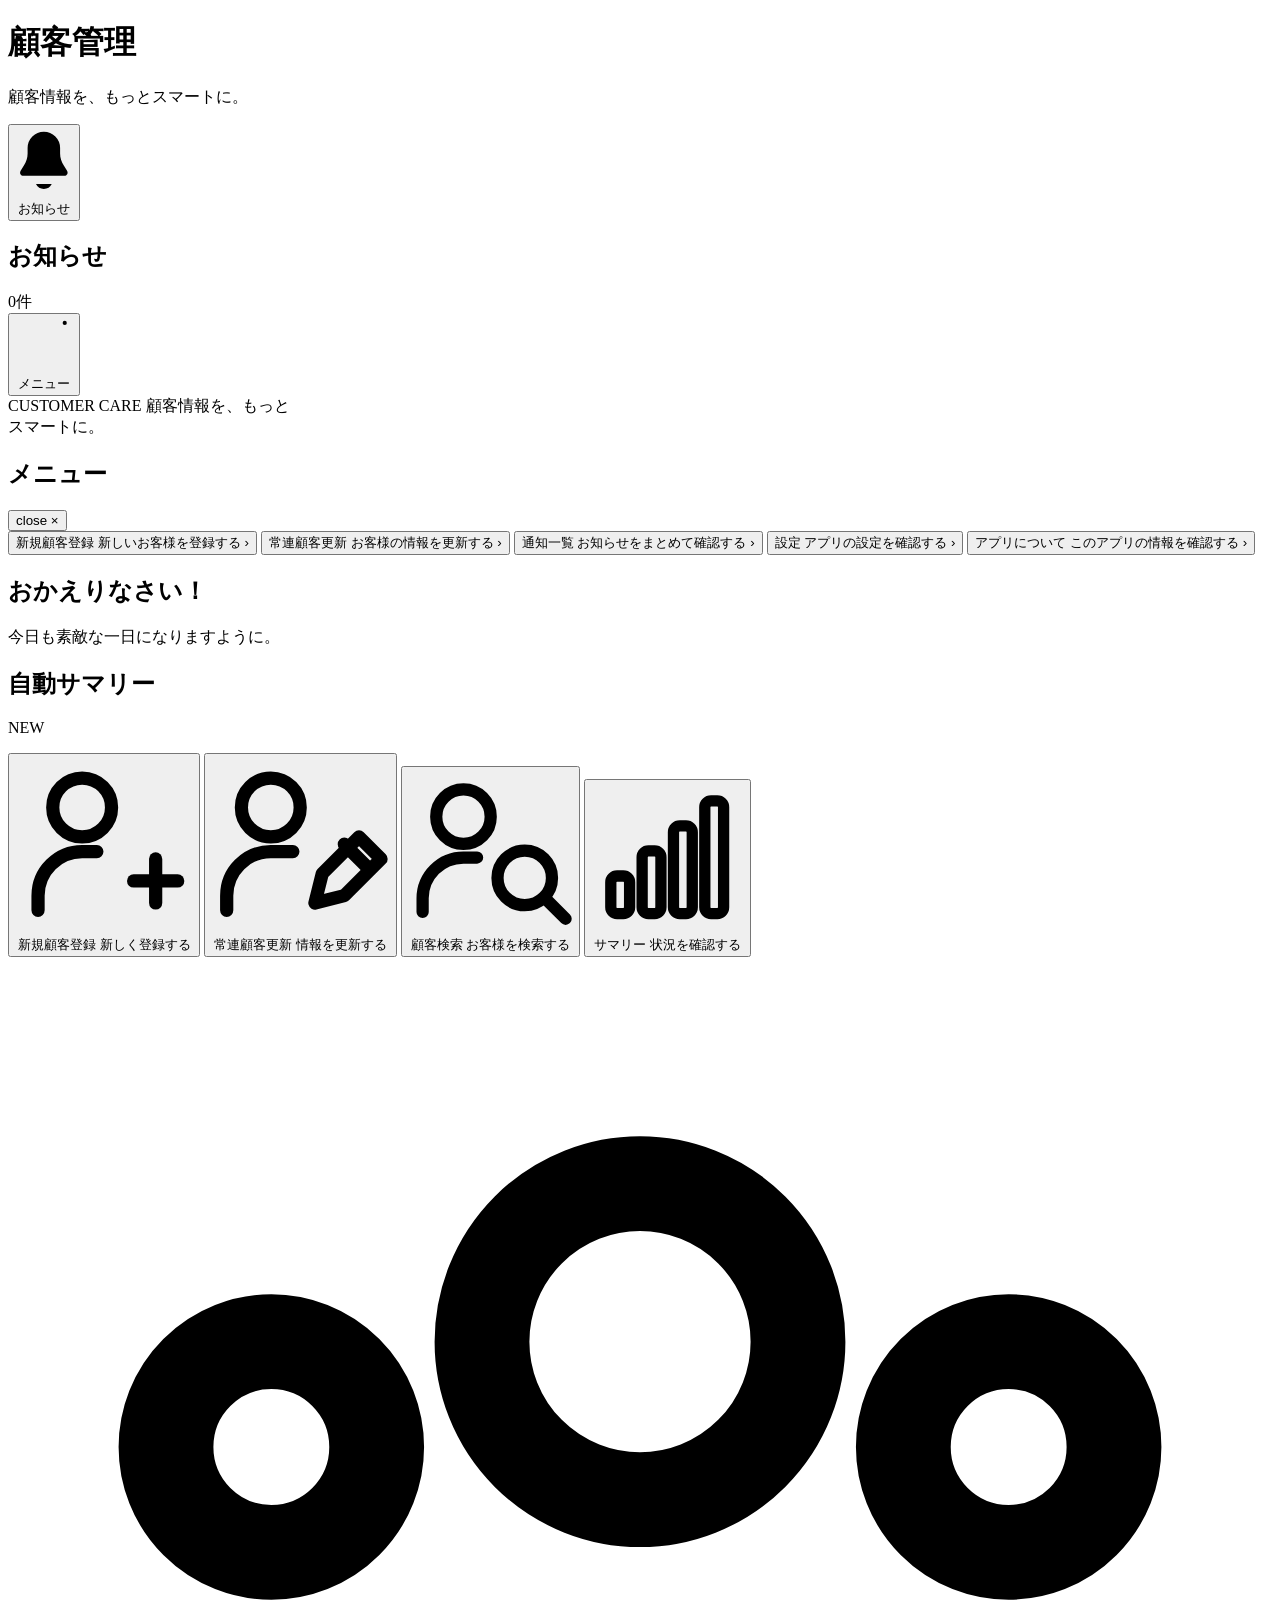
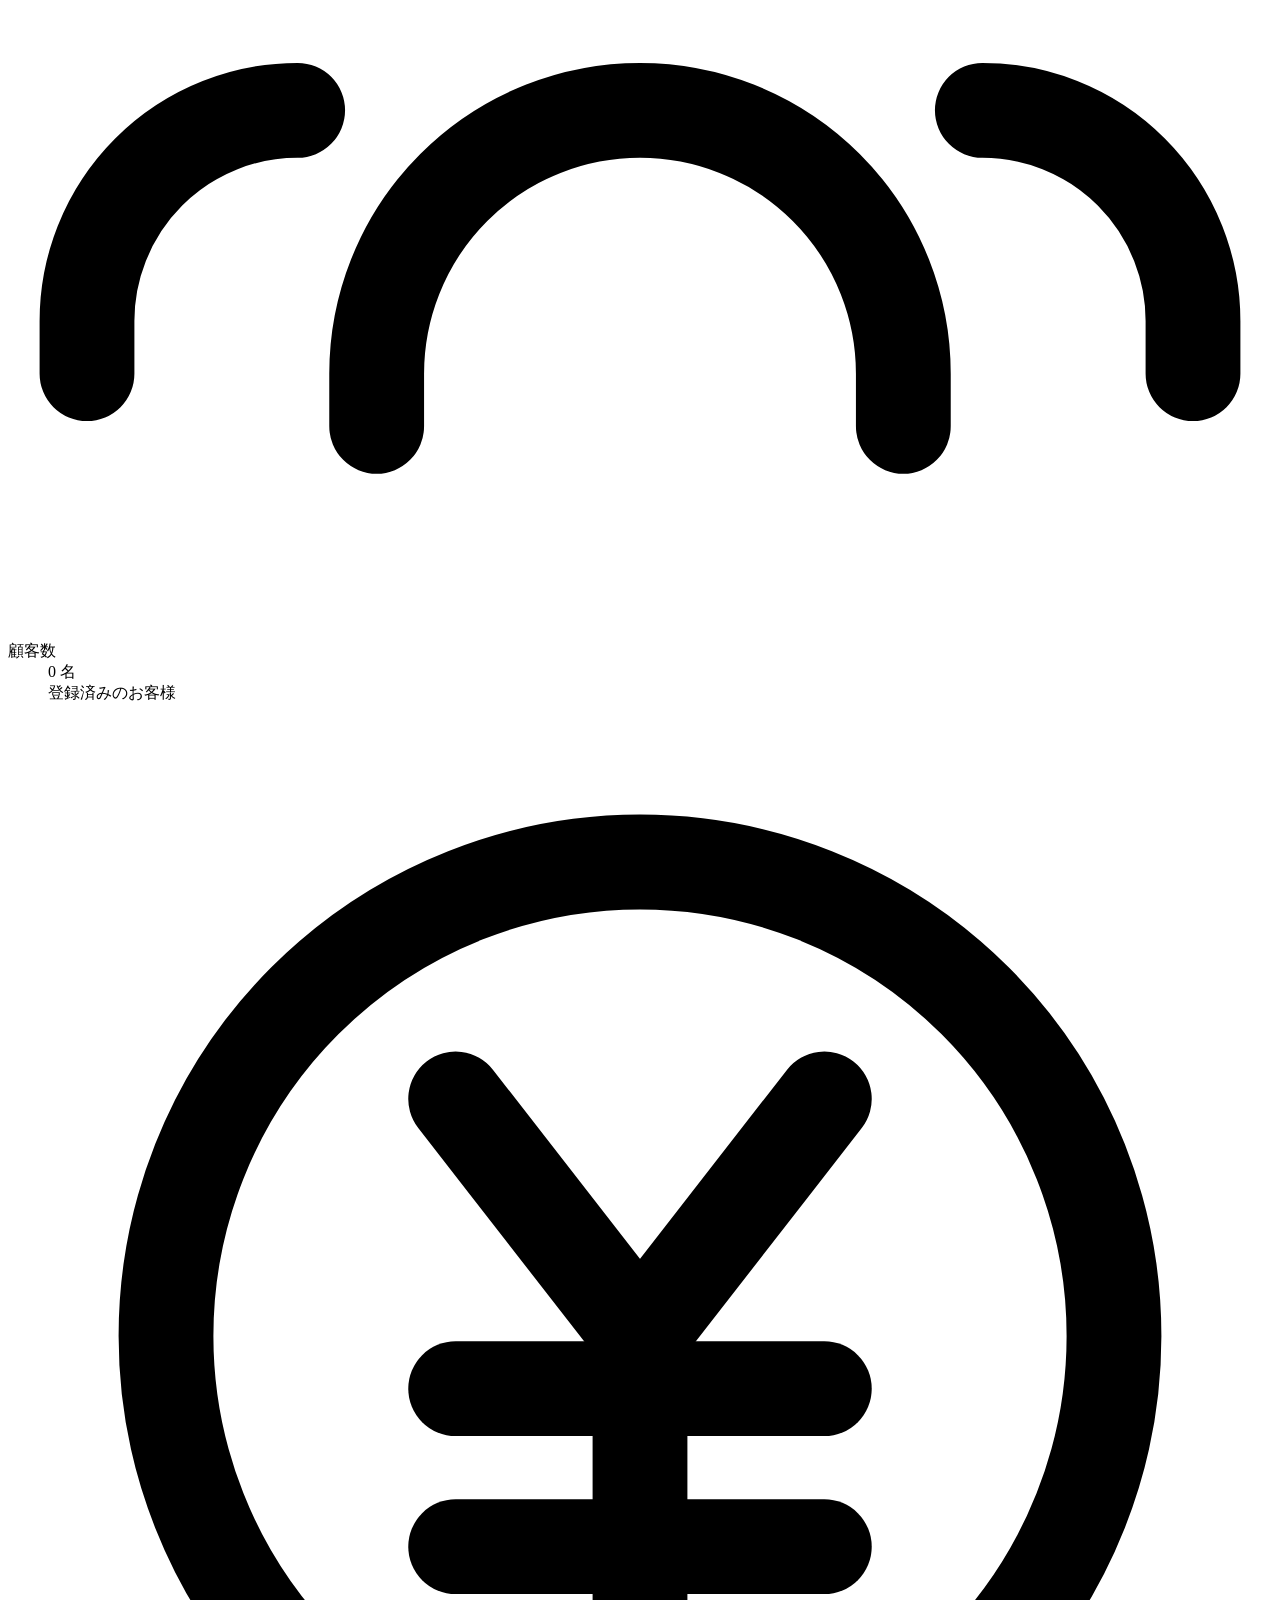
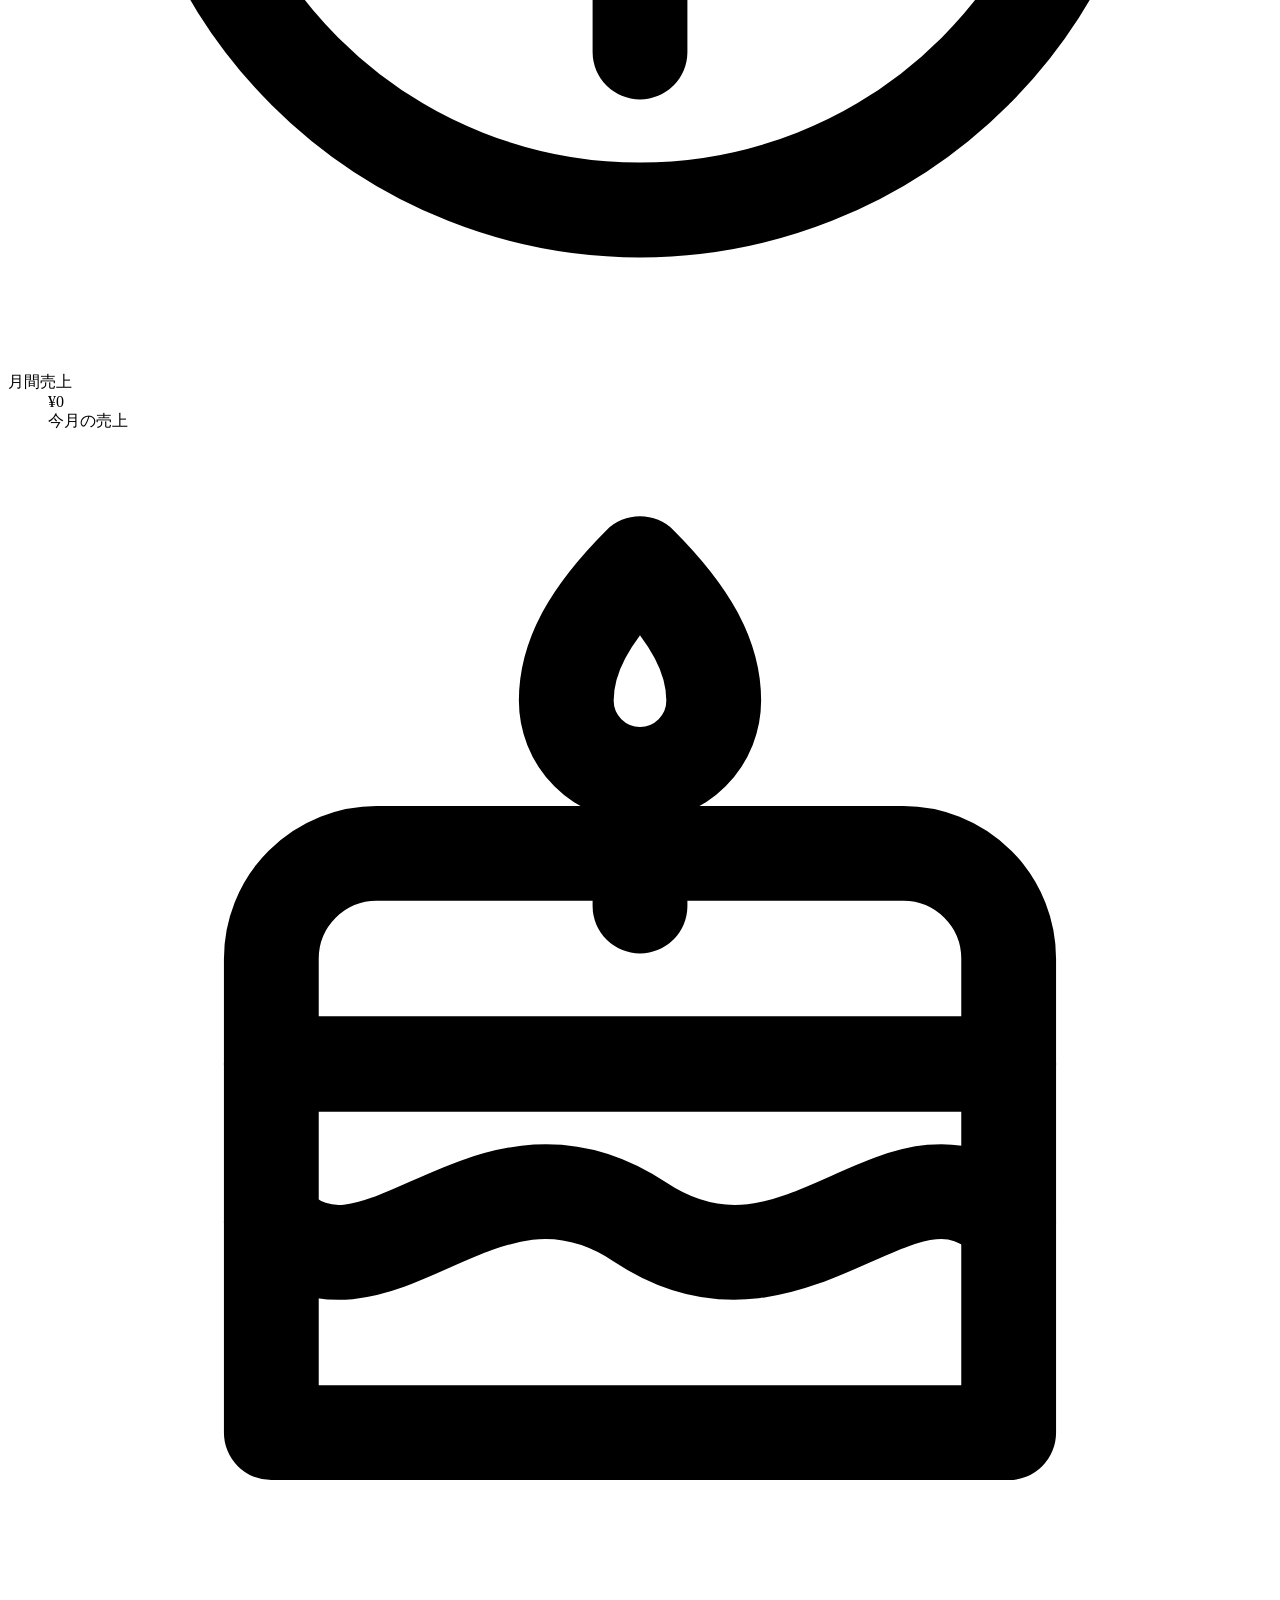
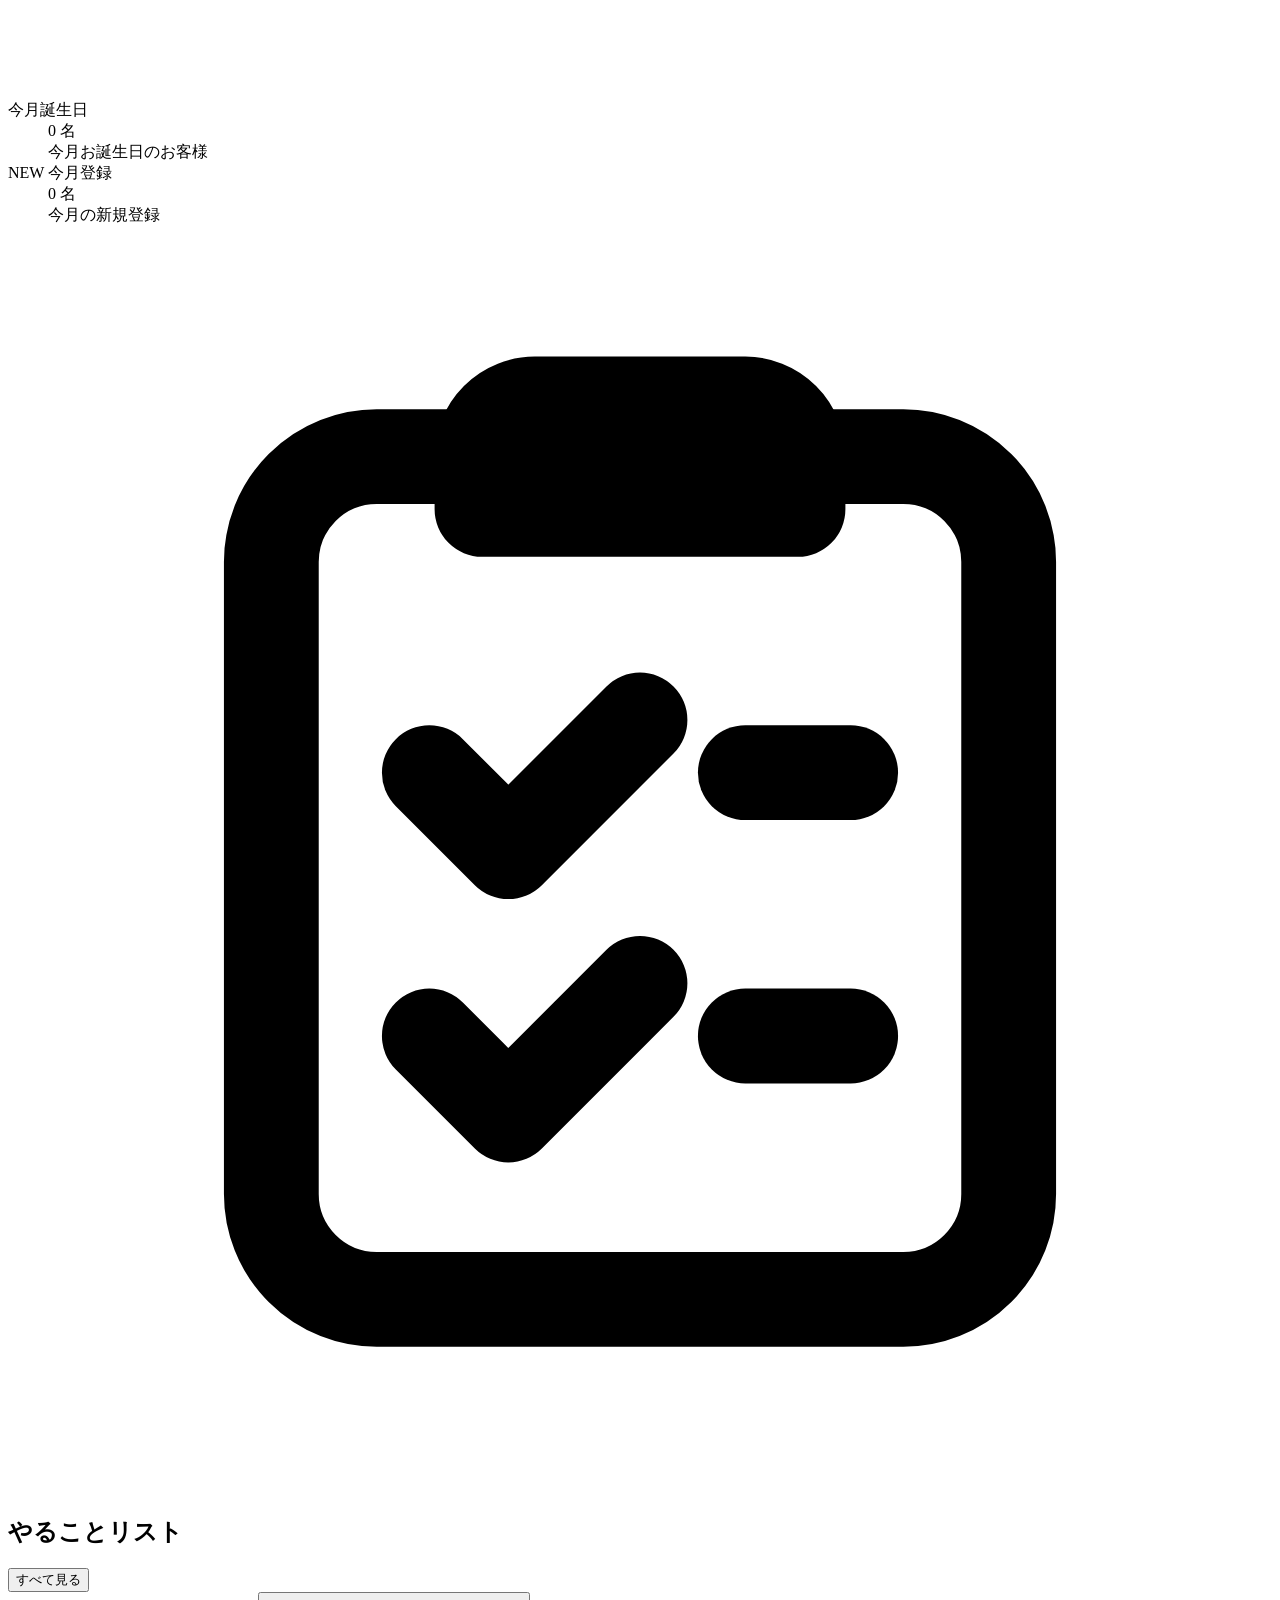
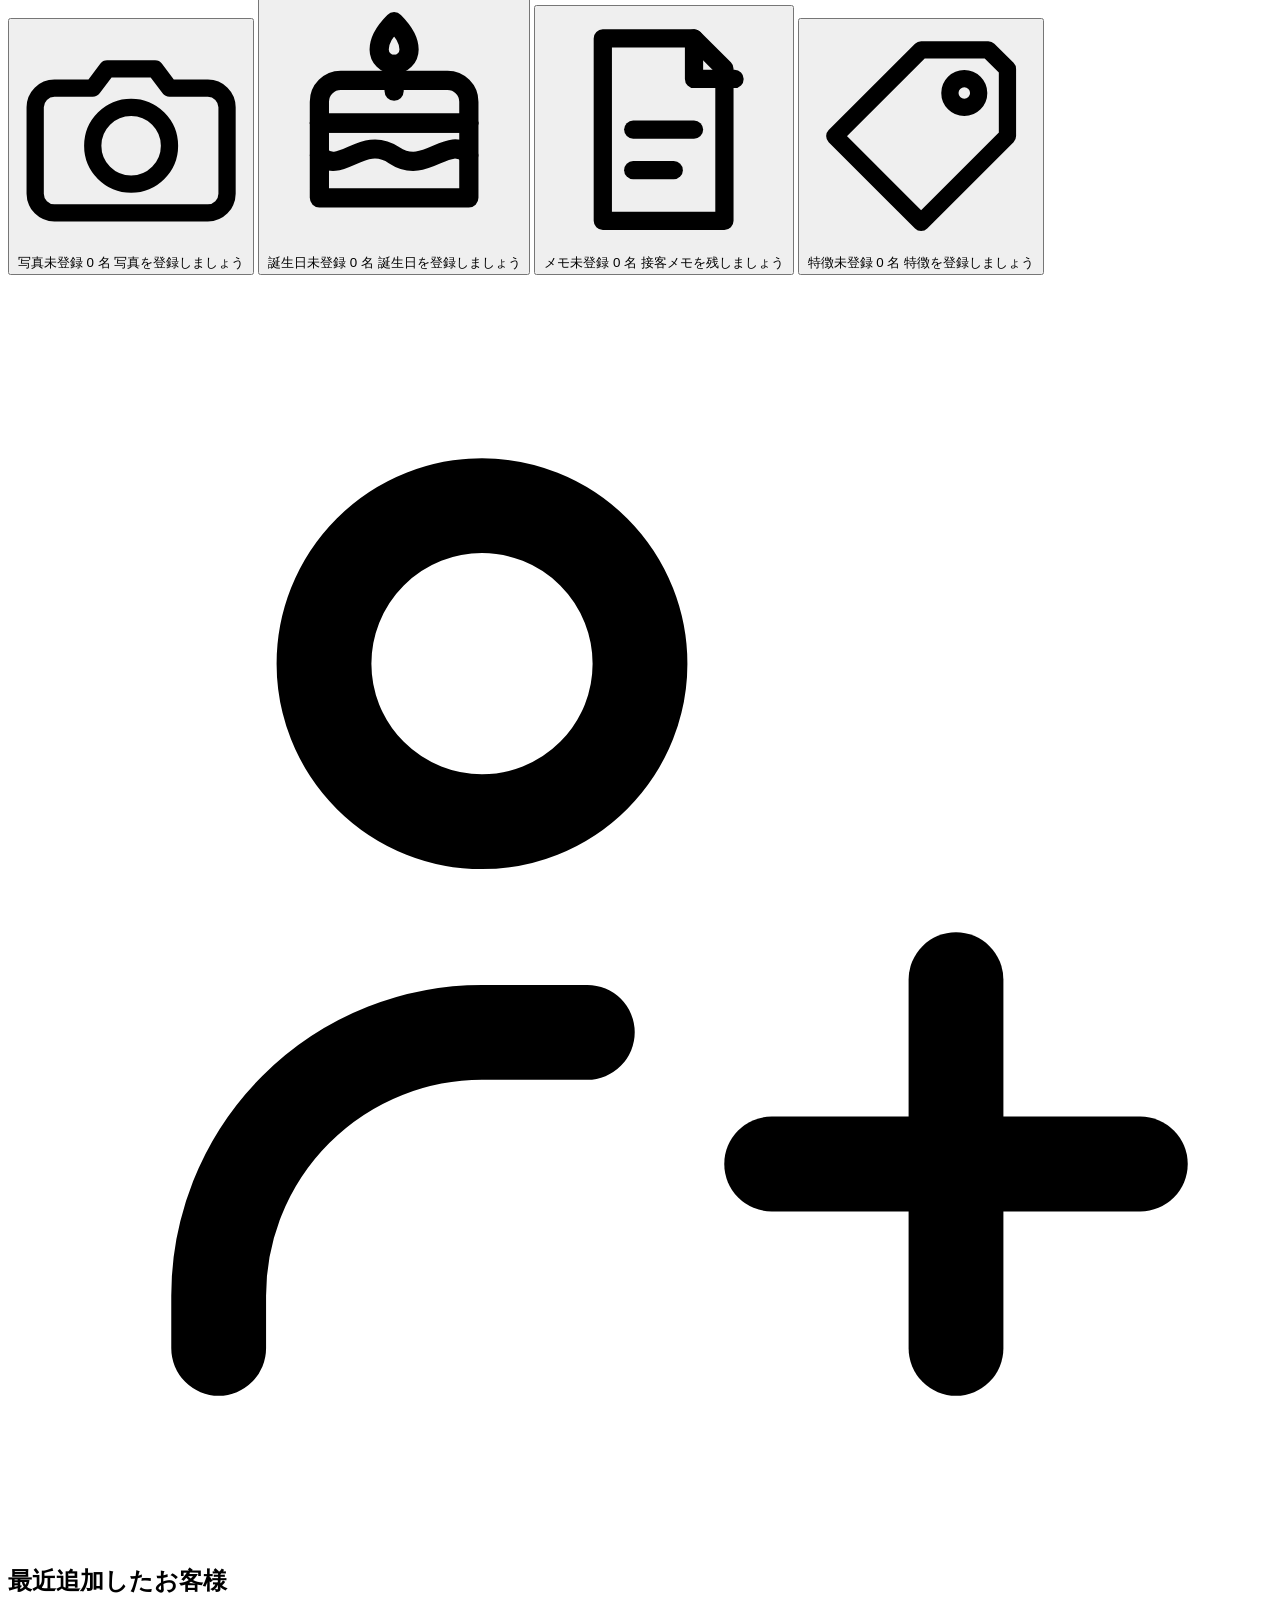
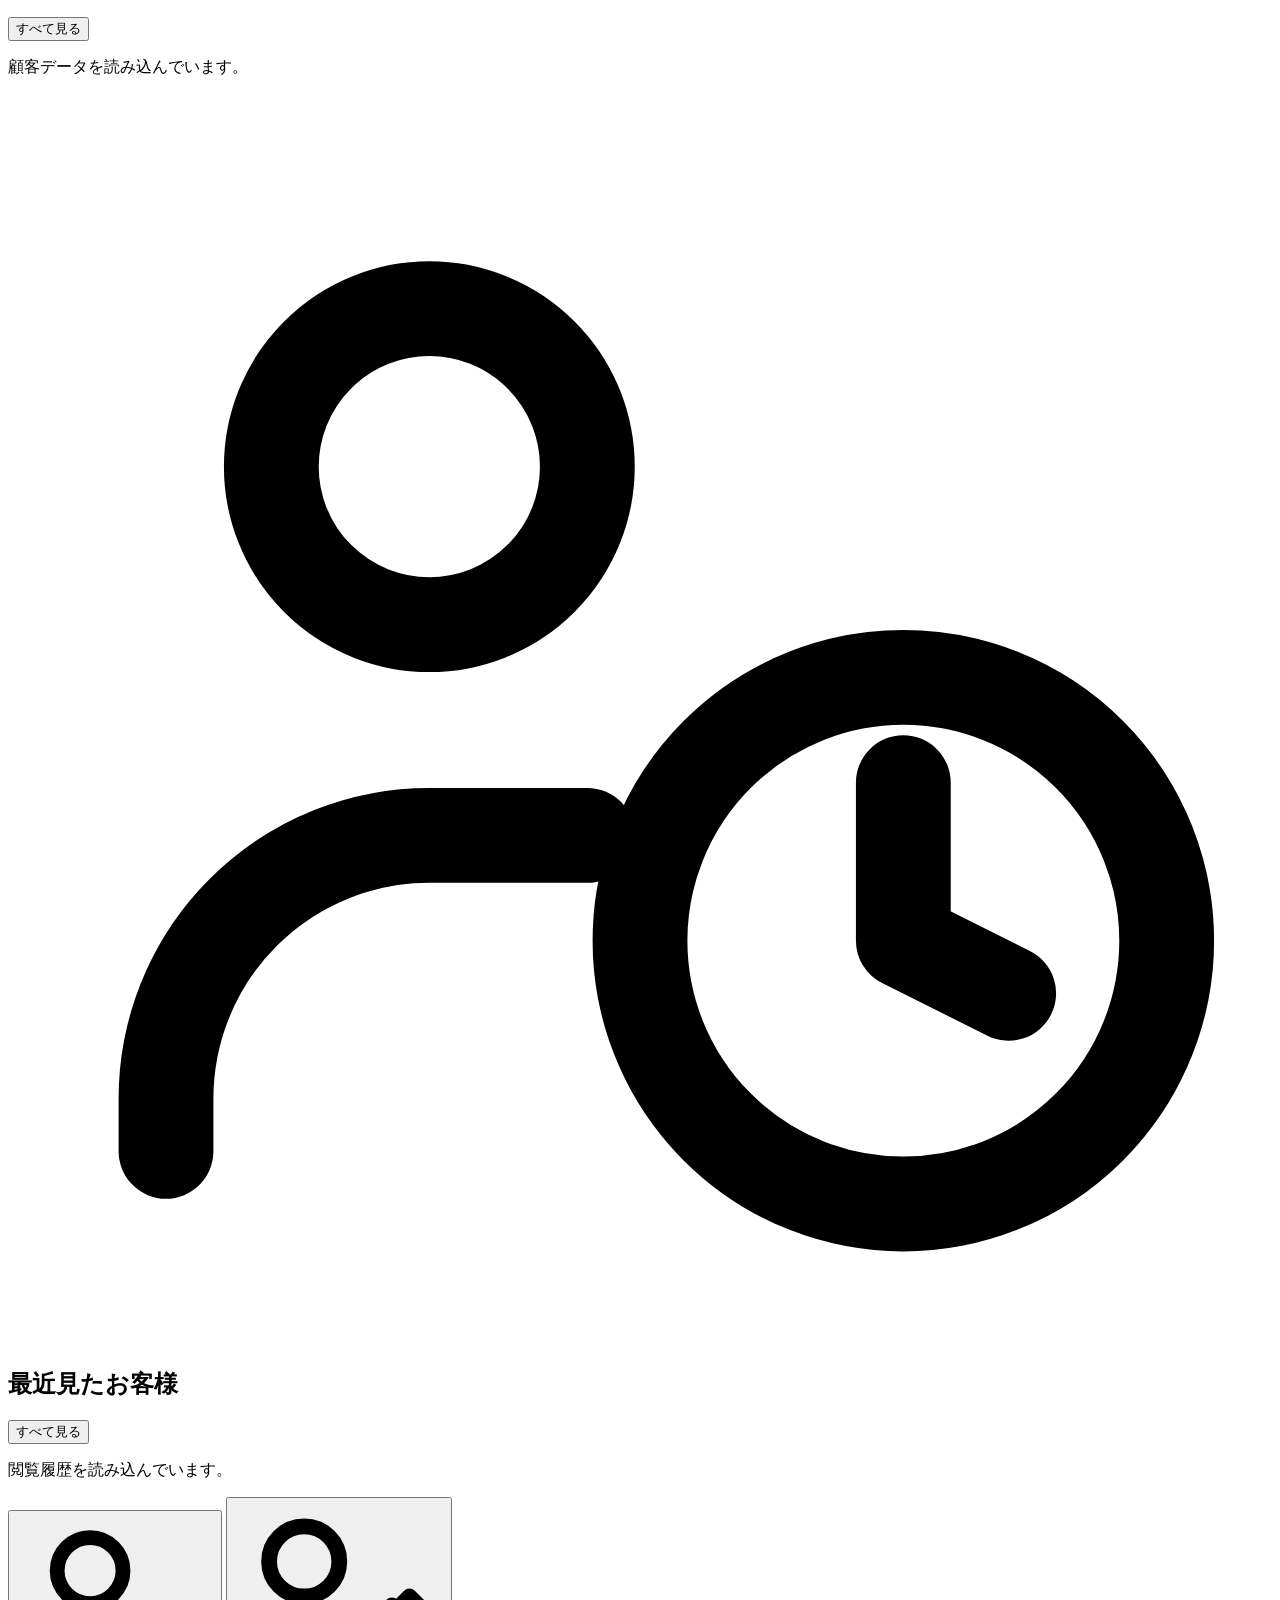
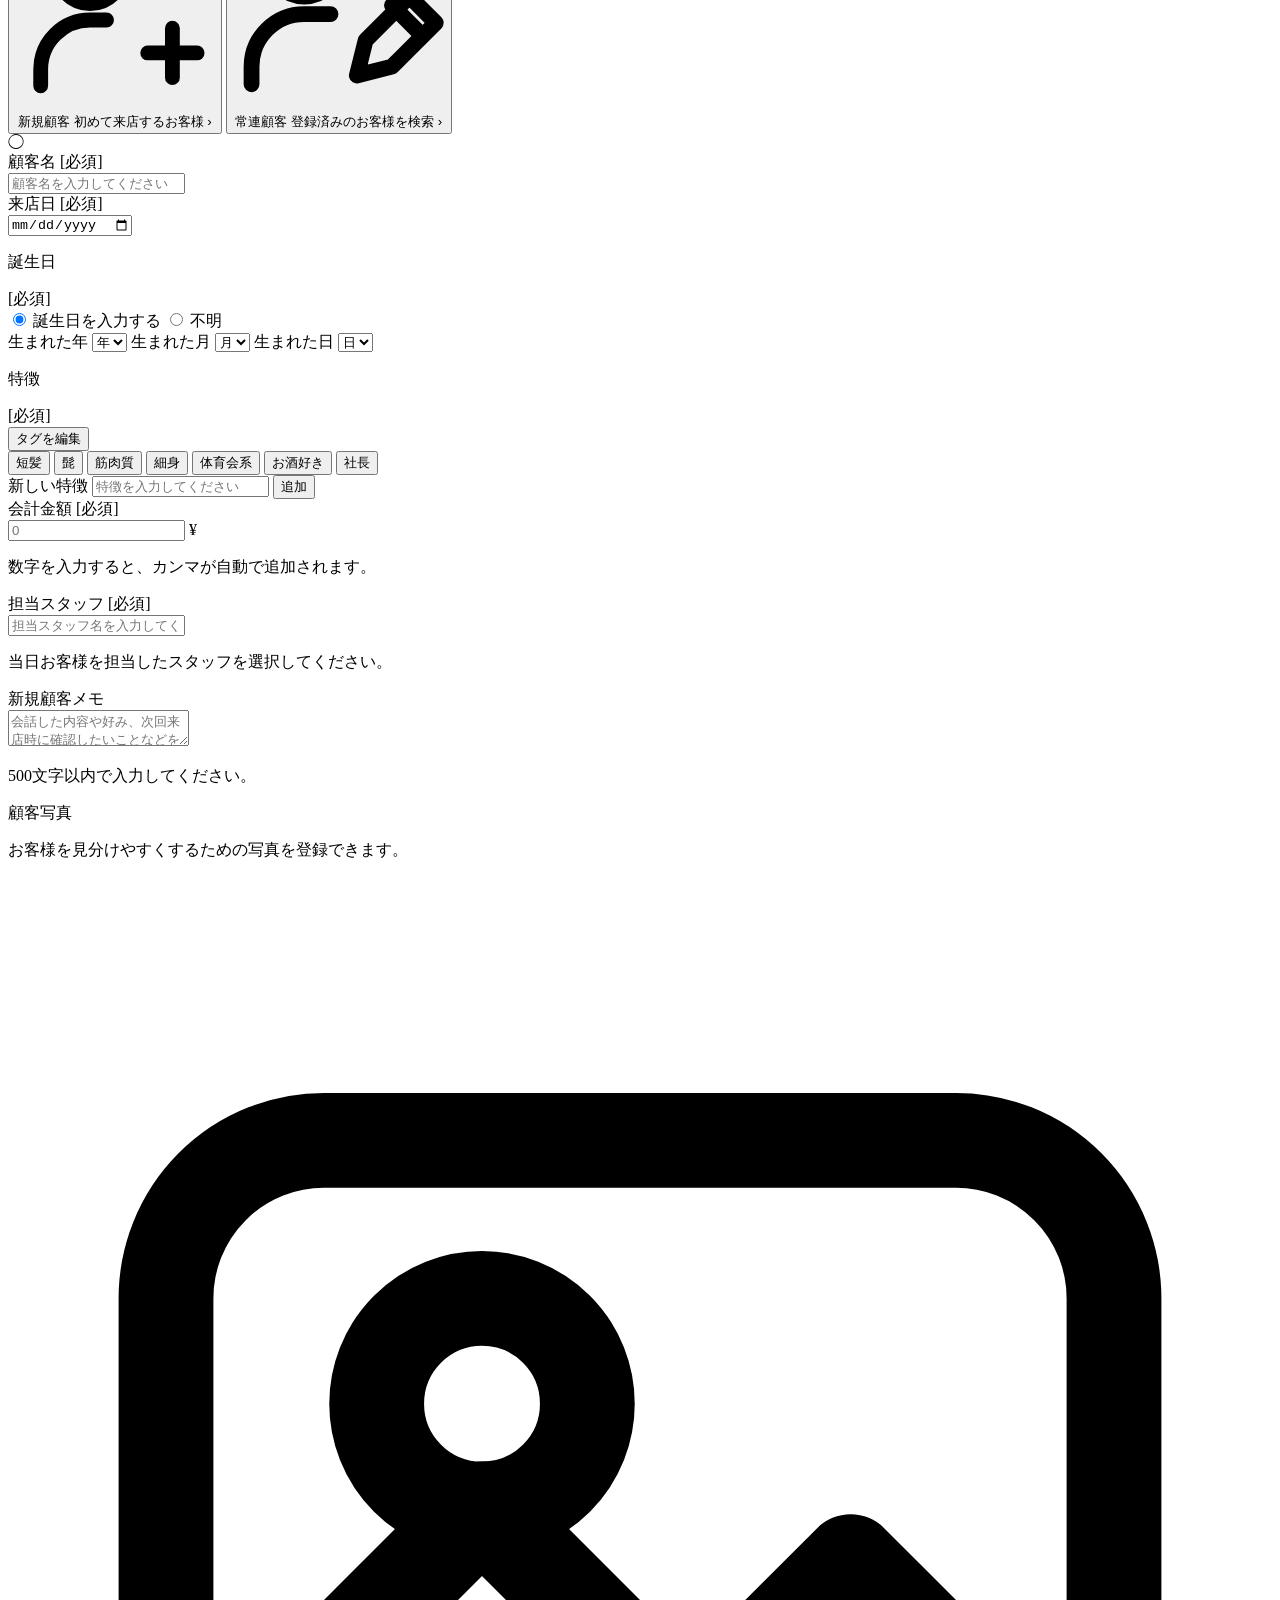
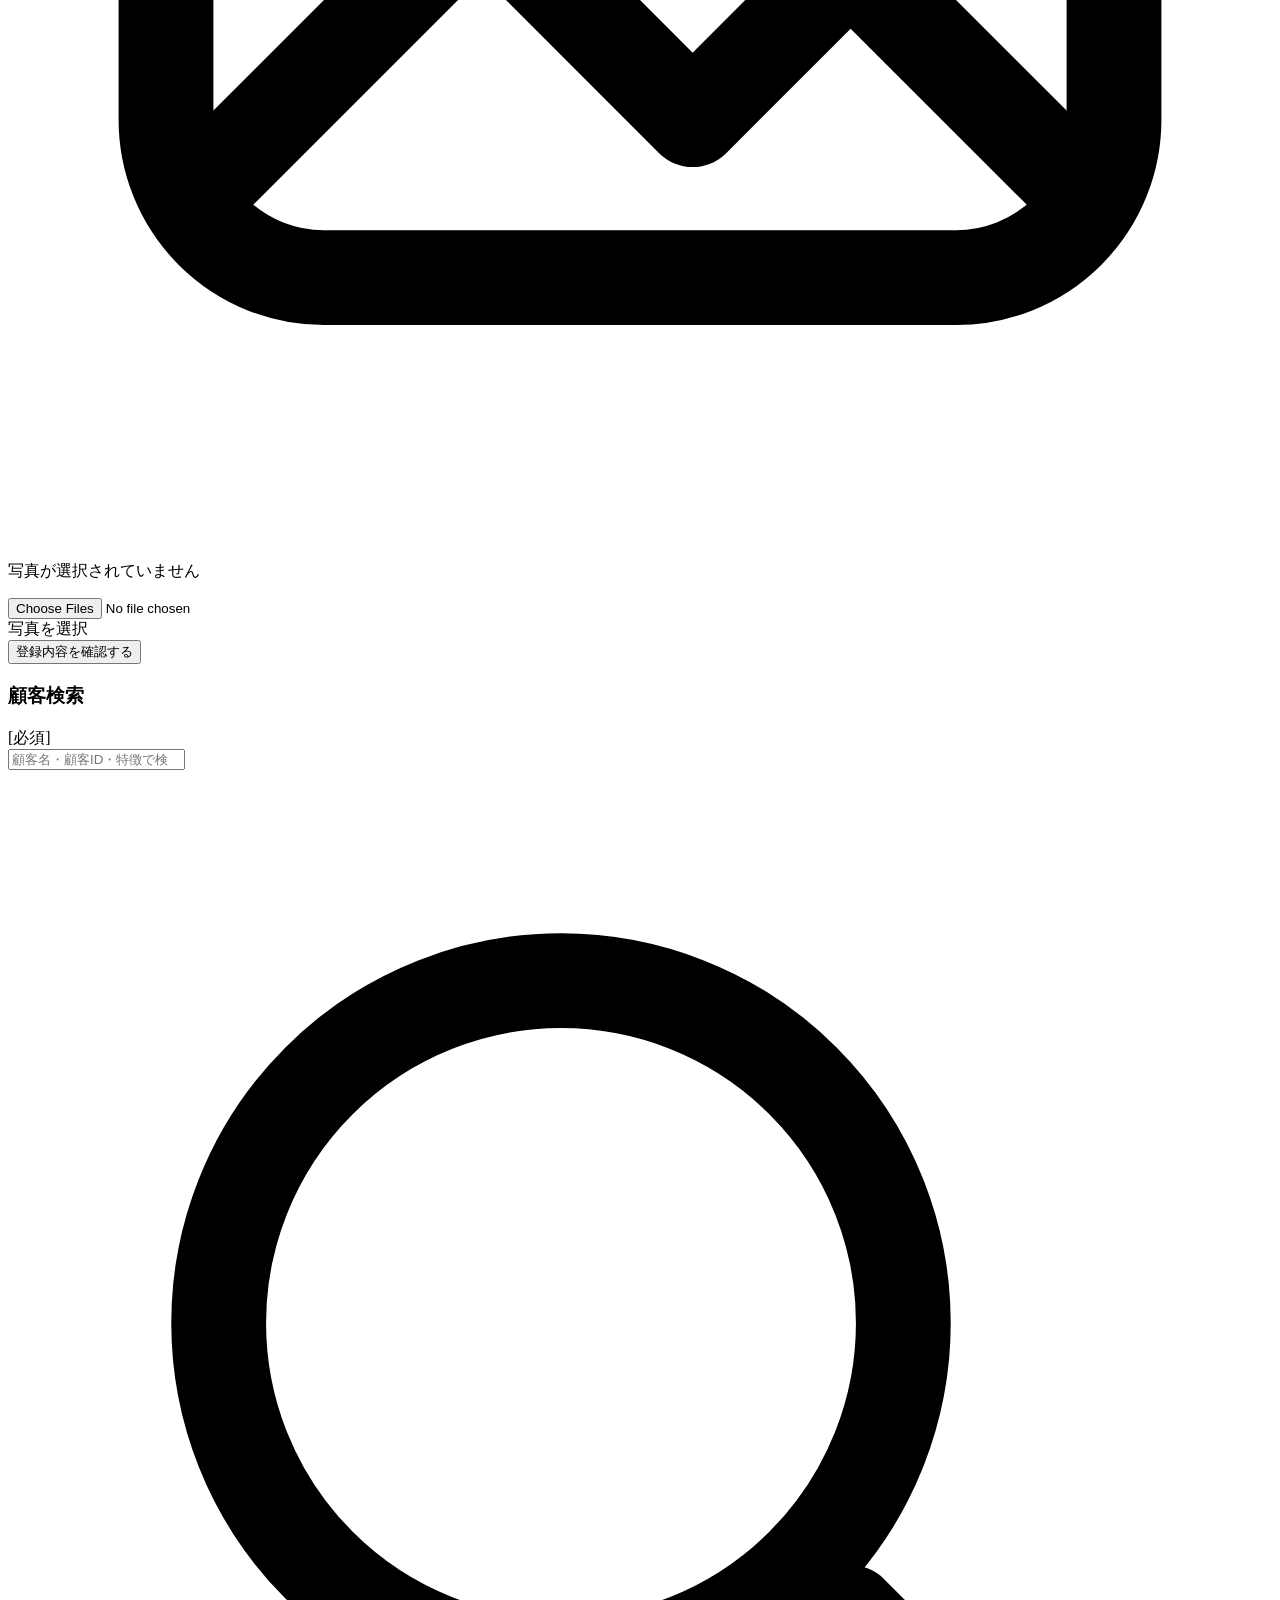
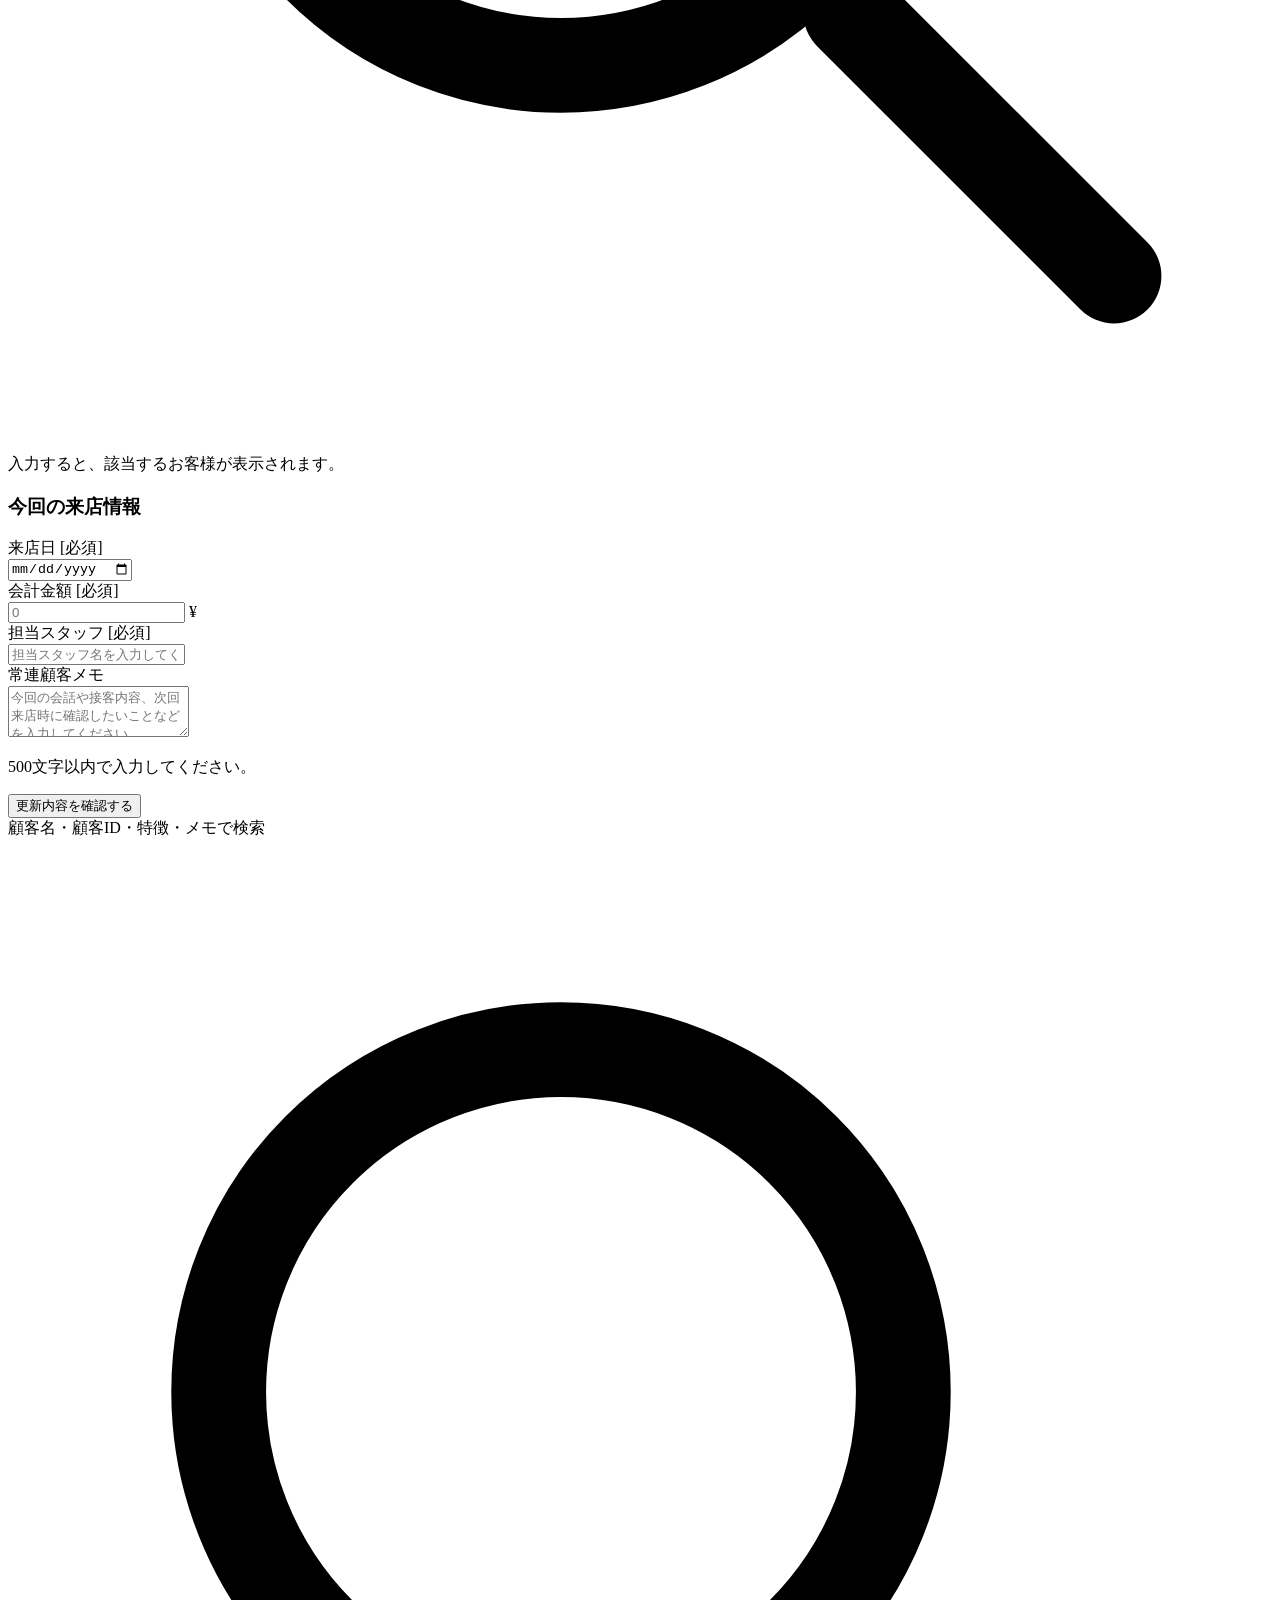
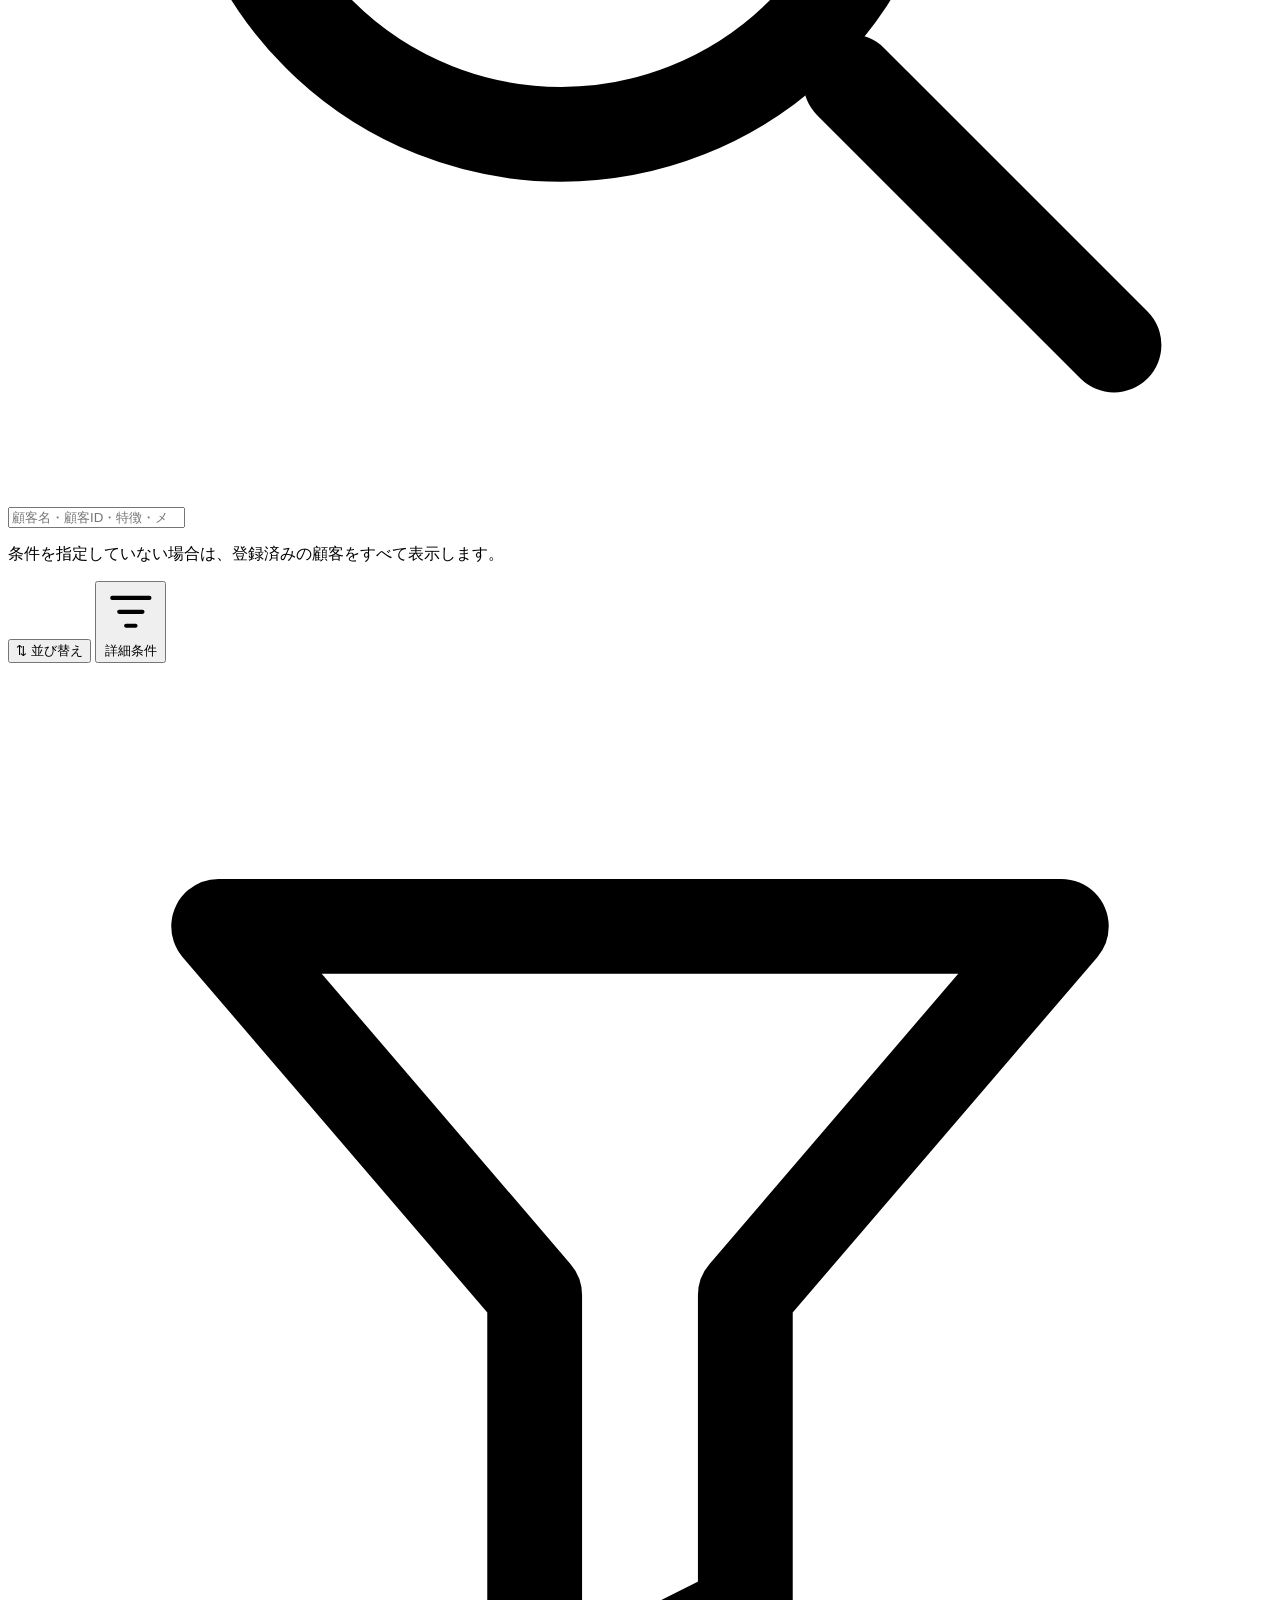
==== commit 460057d5: "fix: サマリー表示を実装内容に合わせて調整" ====
--- a/gas/App.html
+++ b/gas/App.html
@@ -281,11 +281,11 @@
                         <p>今日も素敵な一日になりますように。</p>
                     </div>
 
-                    <!-- AIが顧客情報を分析した結果を表示するカード -->
+                    <!-- 顧客・来店データの自動集計結果を表示するカード -->
                     <section class="ai-summary-card">
-                        <!-- AIサマリーカードの見出し -->
+                        <!-- 自動サマリーカードの見出し -->
                         <div class="ai-summary-header">
-                            <h2>AIサマリー</h2>
+                            <h2>自動サマリー</h2>
                             <span class="new-label">NEW</span>
                         </div>
 
@@ -4563,15 +4563,15 @@
                             ></div>
                         </article>
 
-                        <!-- AIによる分析 -->
+                        <!-- 実データをもとにした自動分析 -->
                         <article class="summary-panel summary-ai-card">
                             <div class="summary-panel-header">
                                 <h2>
-                                    AI分析
+                                    データ分析
                                 </h2>
 
                                 <span class="summary-ai-label">
-                                    Gemini
+                                    自動集計
                                     <span aria-hidden="true">
                                         ✦
                                     </span>
@@ -4601,7 +4601,7 @@
                         </svg>
 
                         <span>
-                            サマリーのデータは毎日0:00に更新されます。
+                            登録されている最新データをもとにサマリーを集計しています。
                         </span>
                     </p>
                 </div>
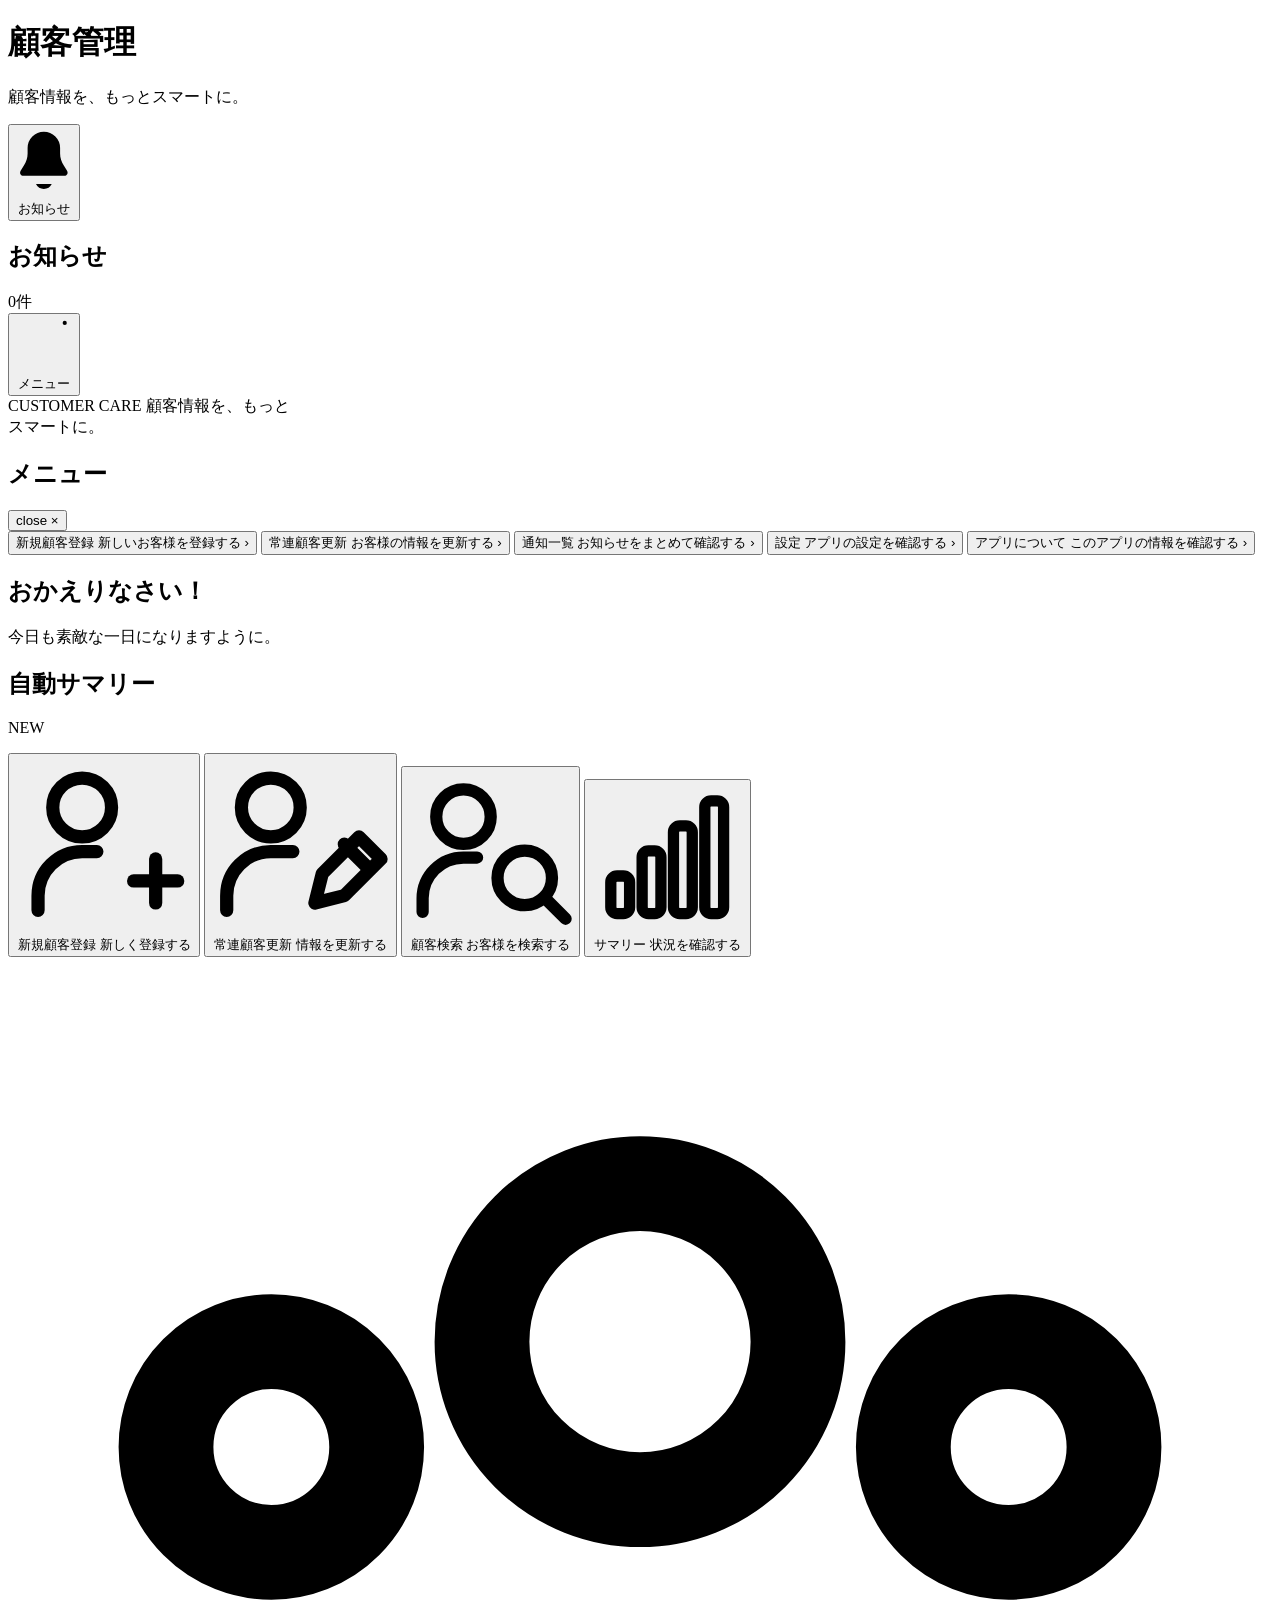
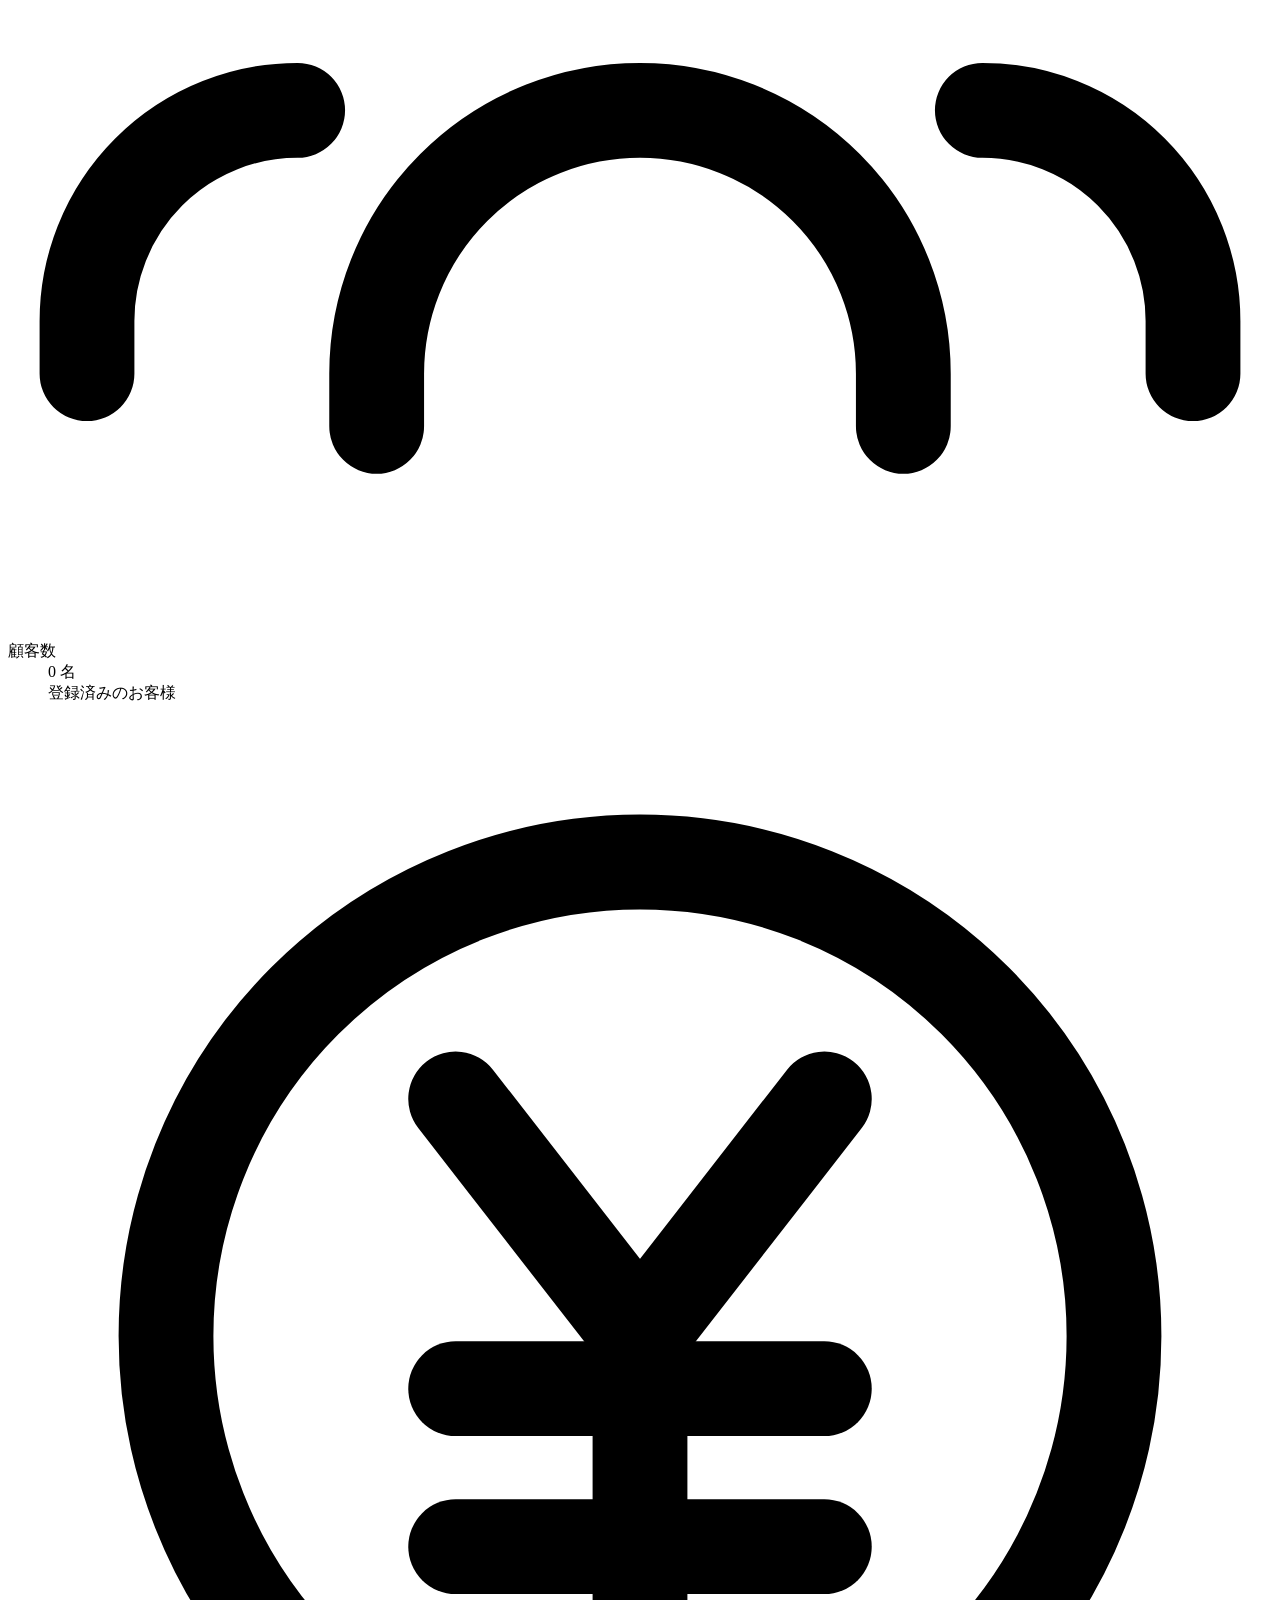
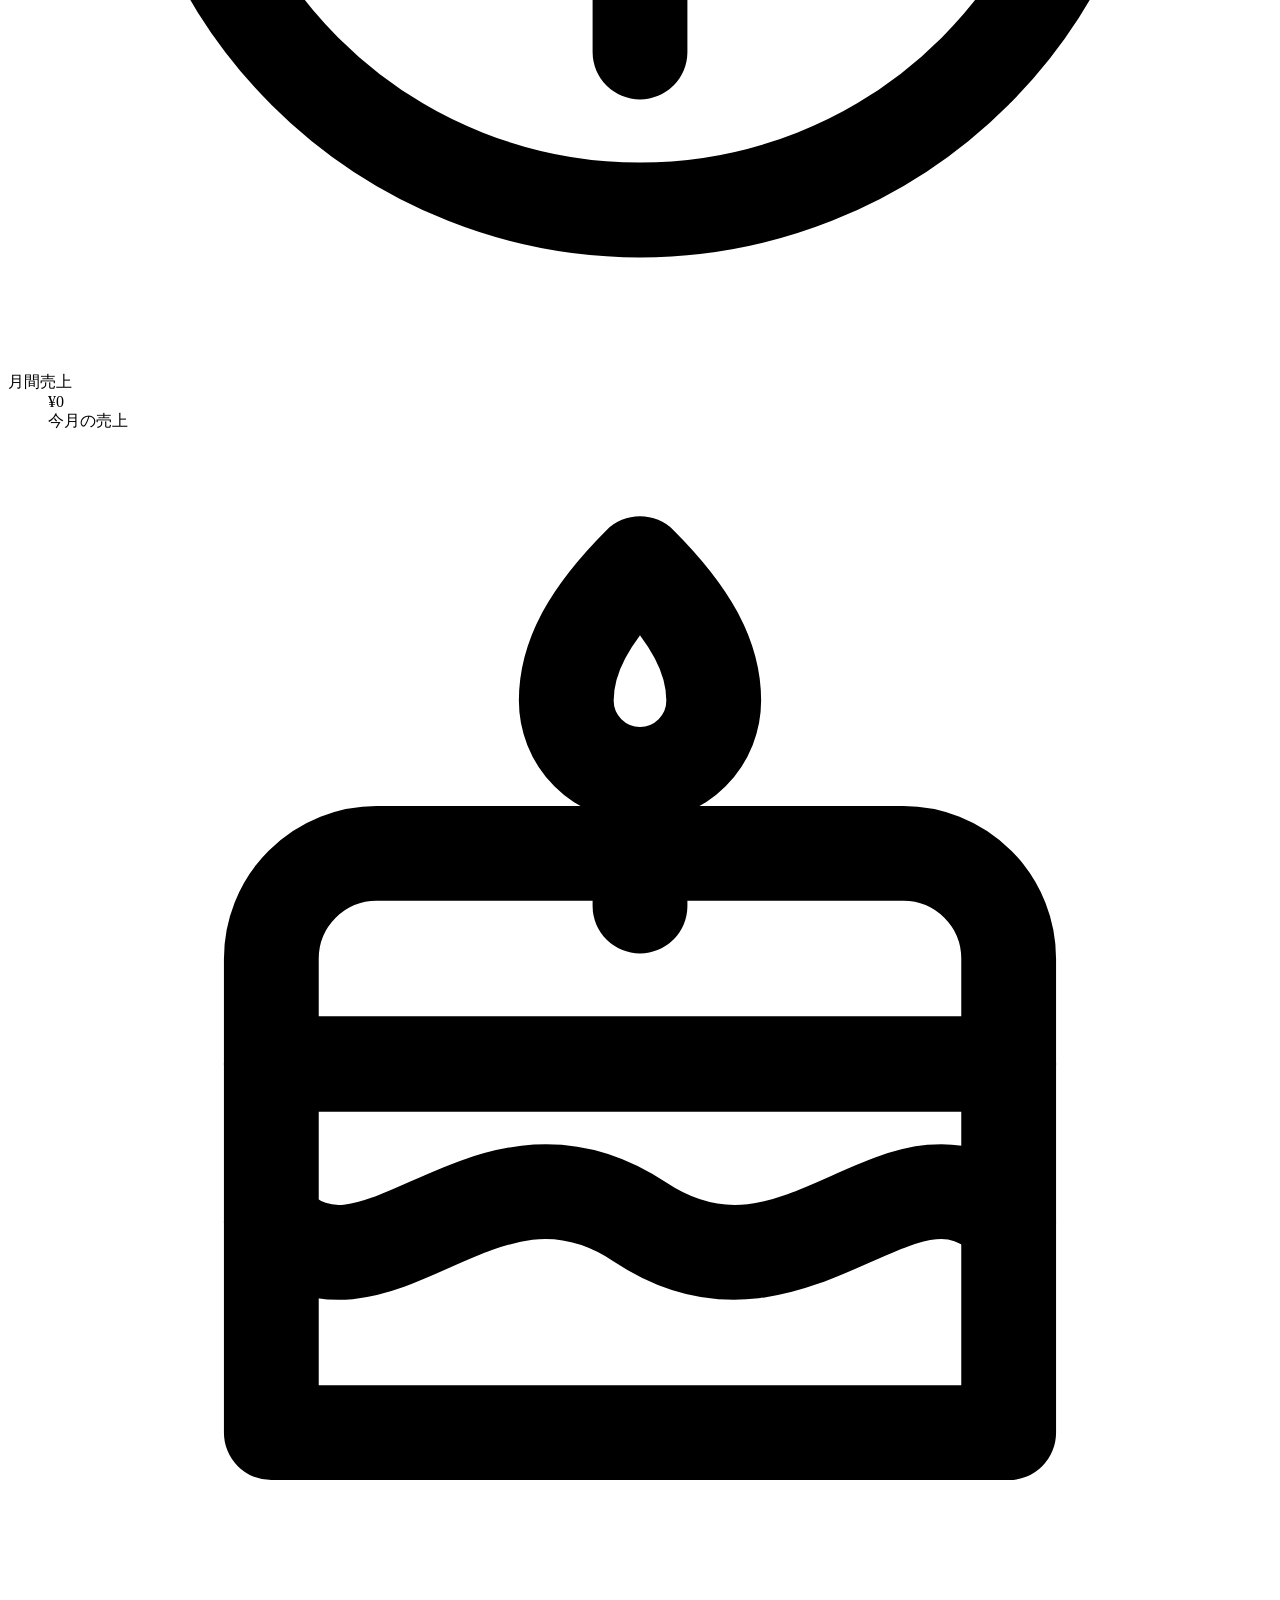
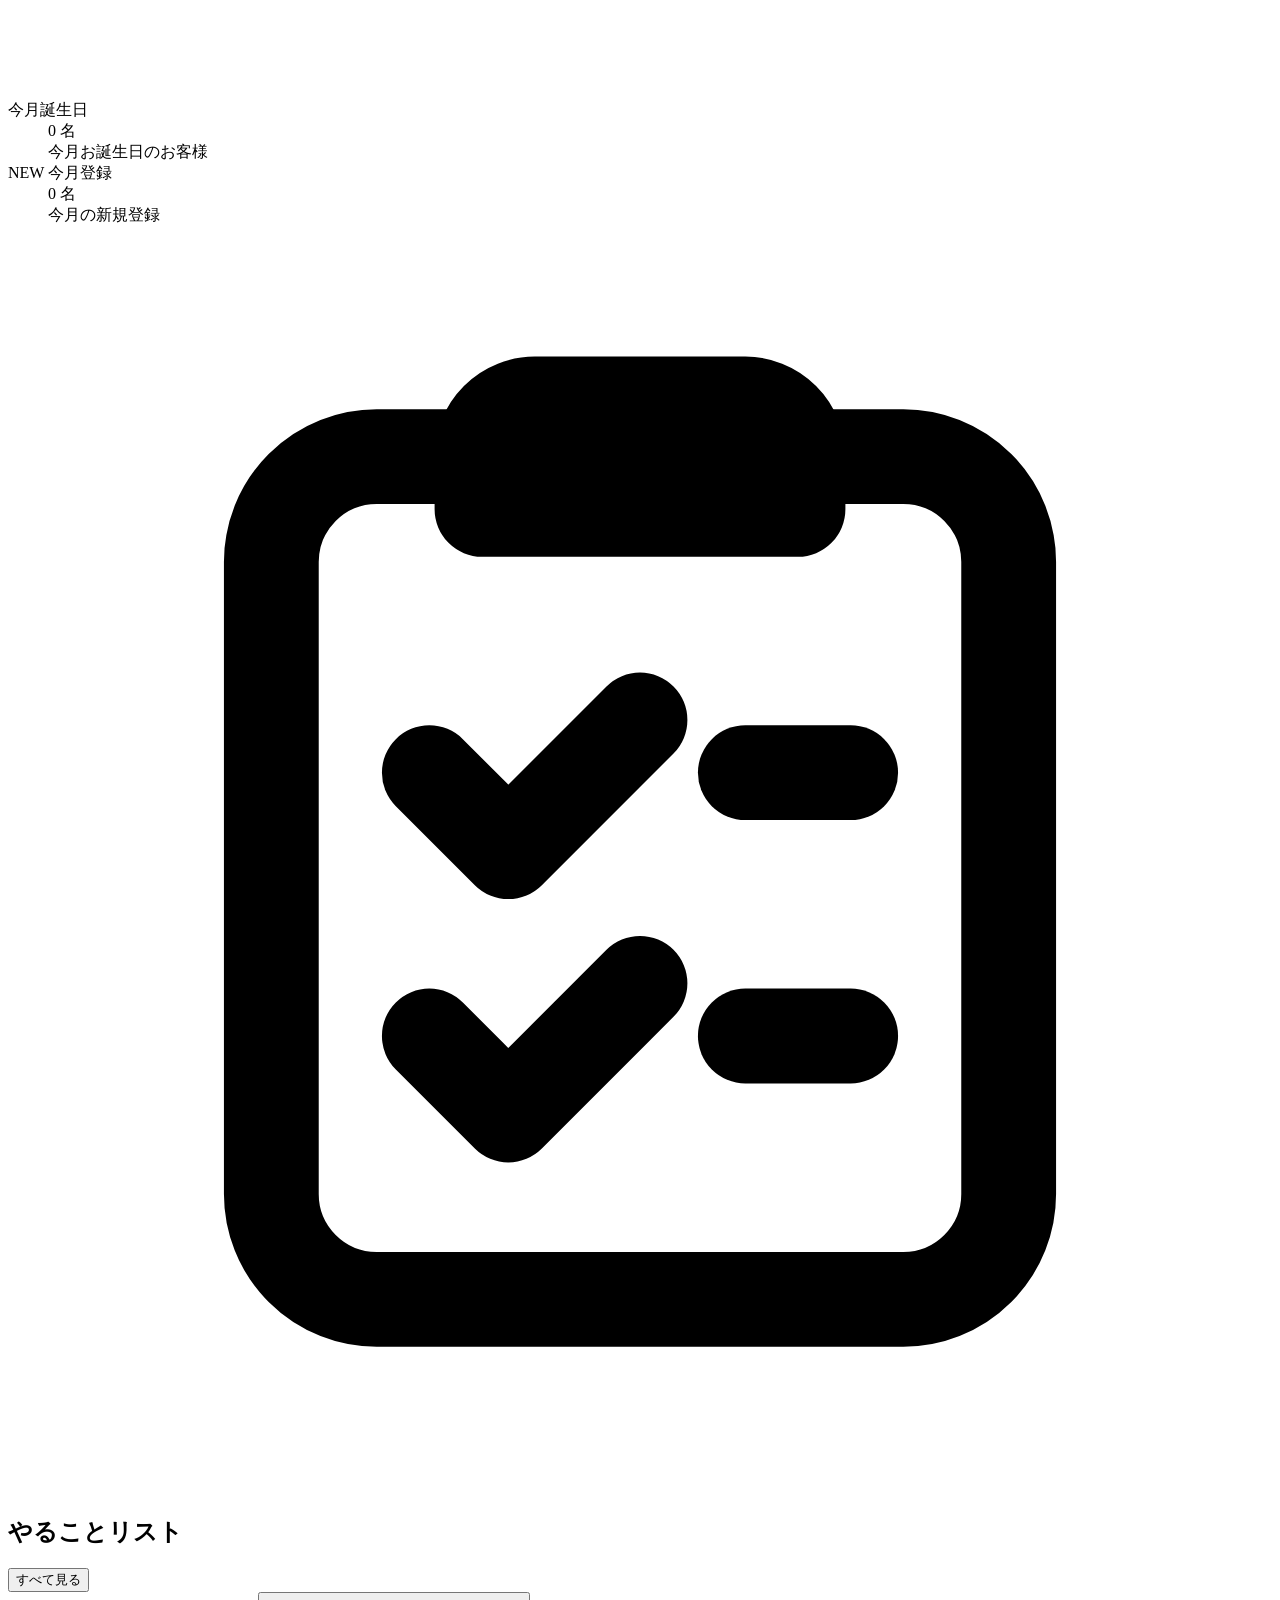
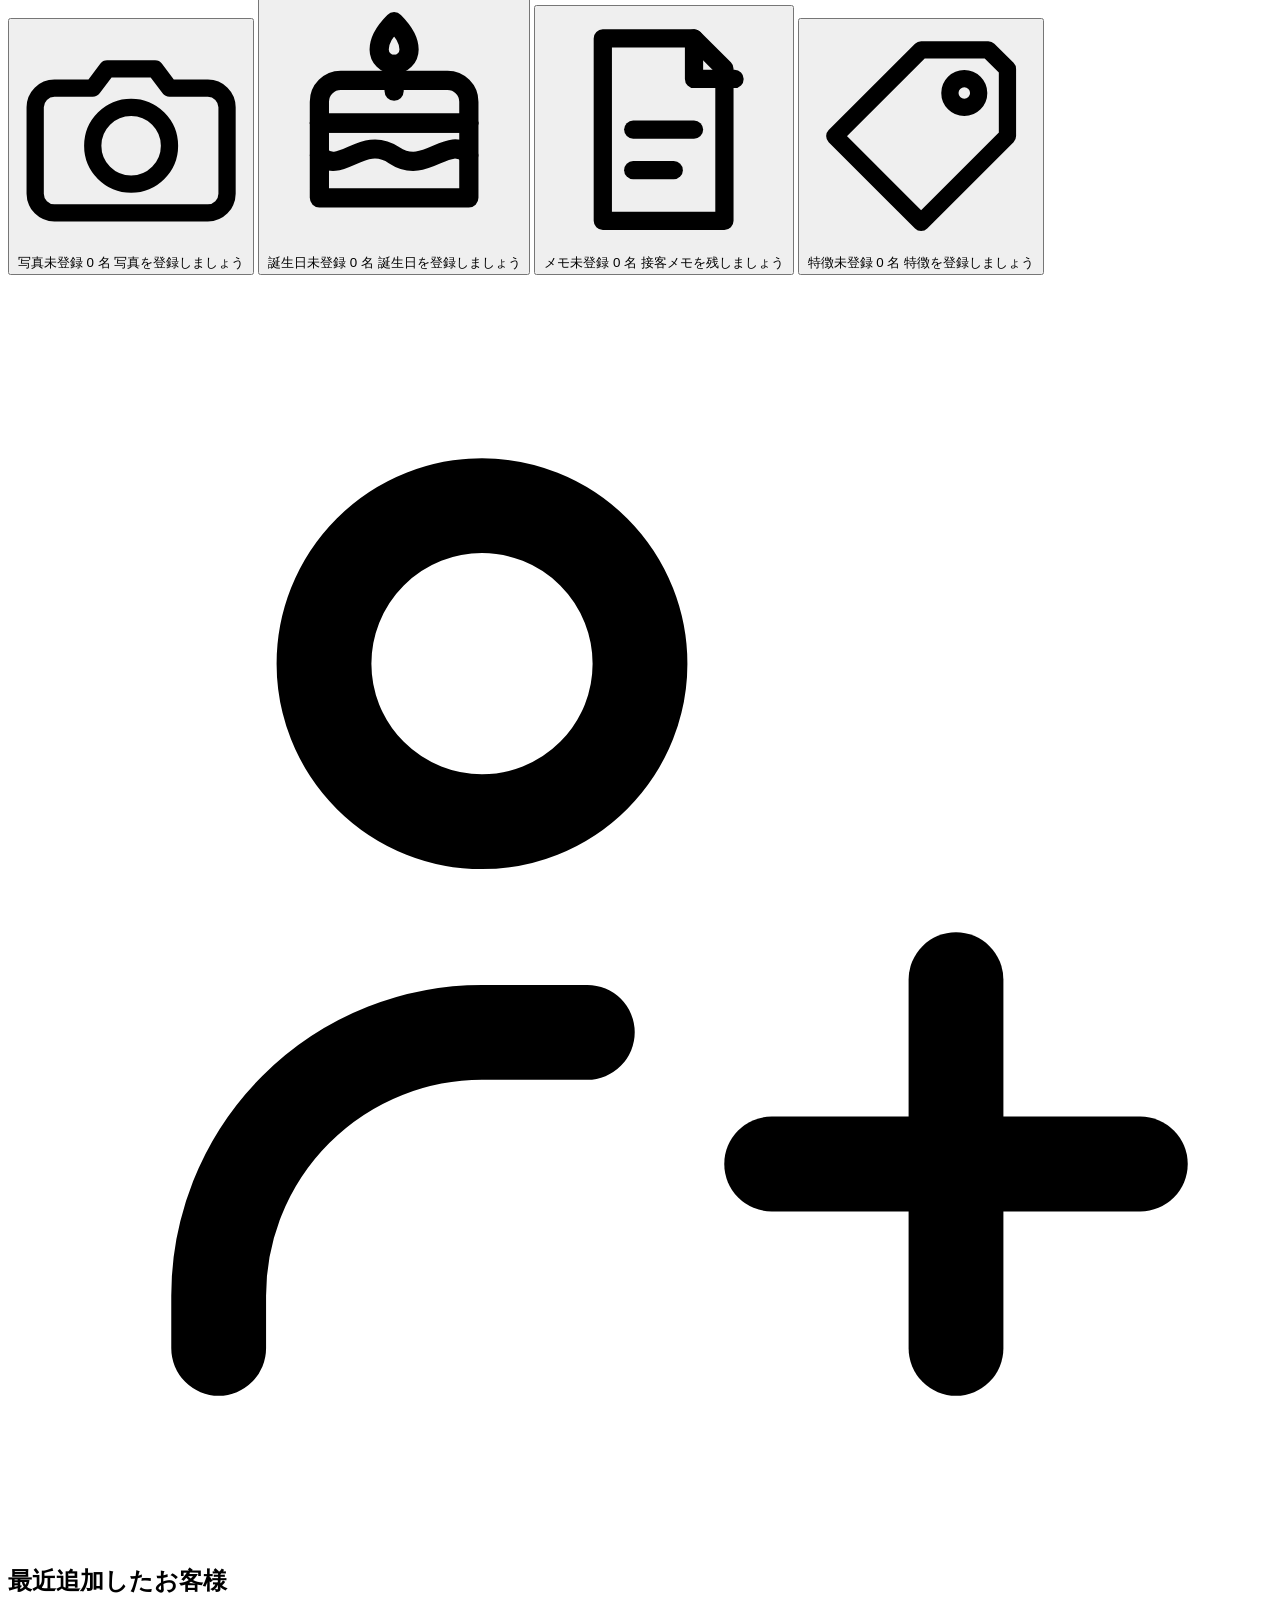
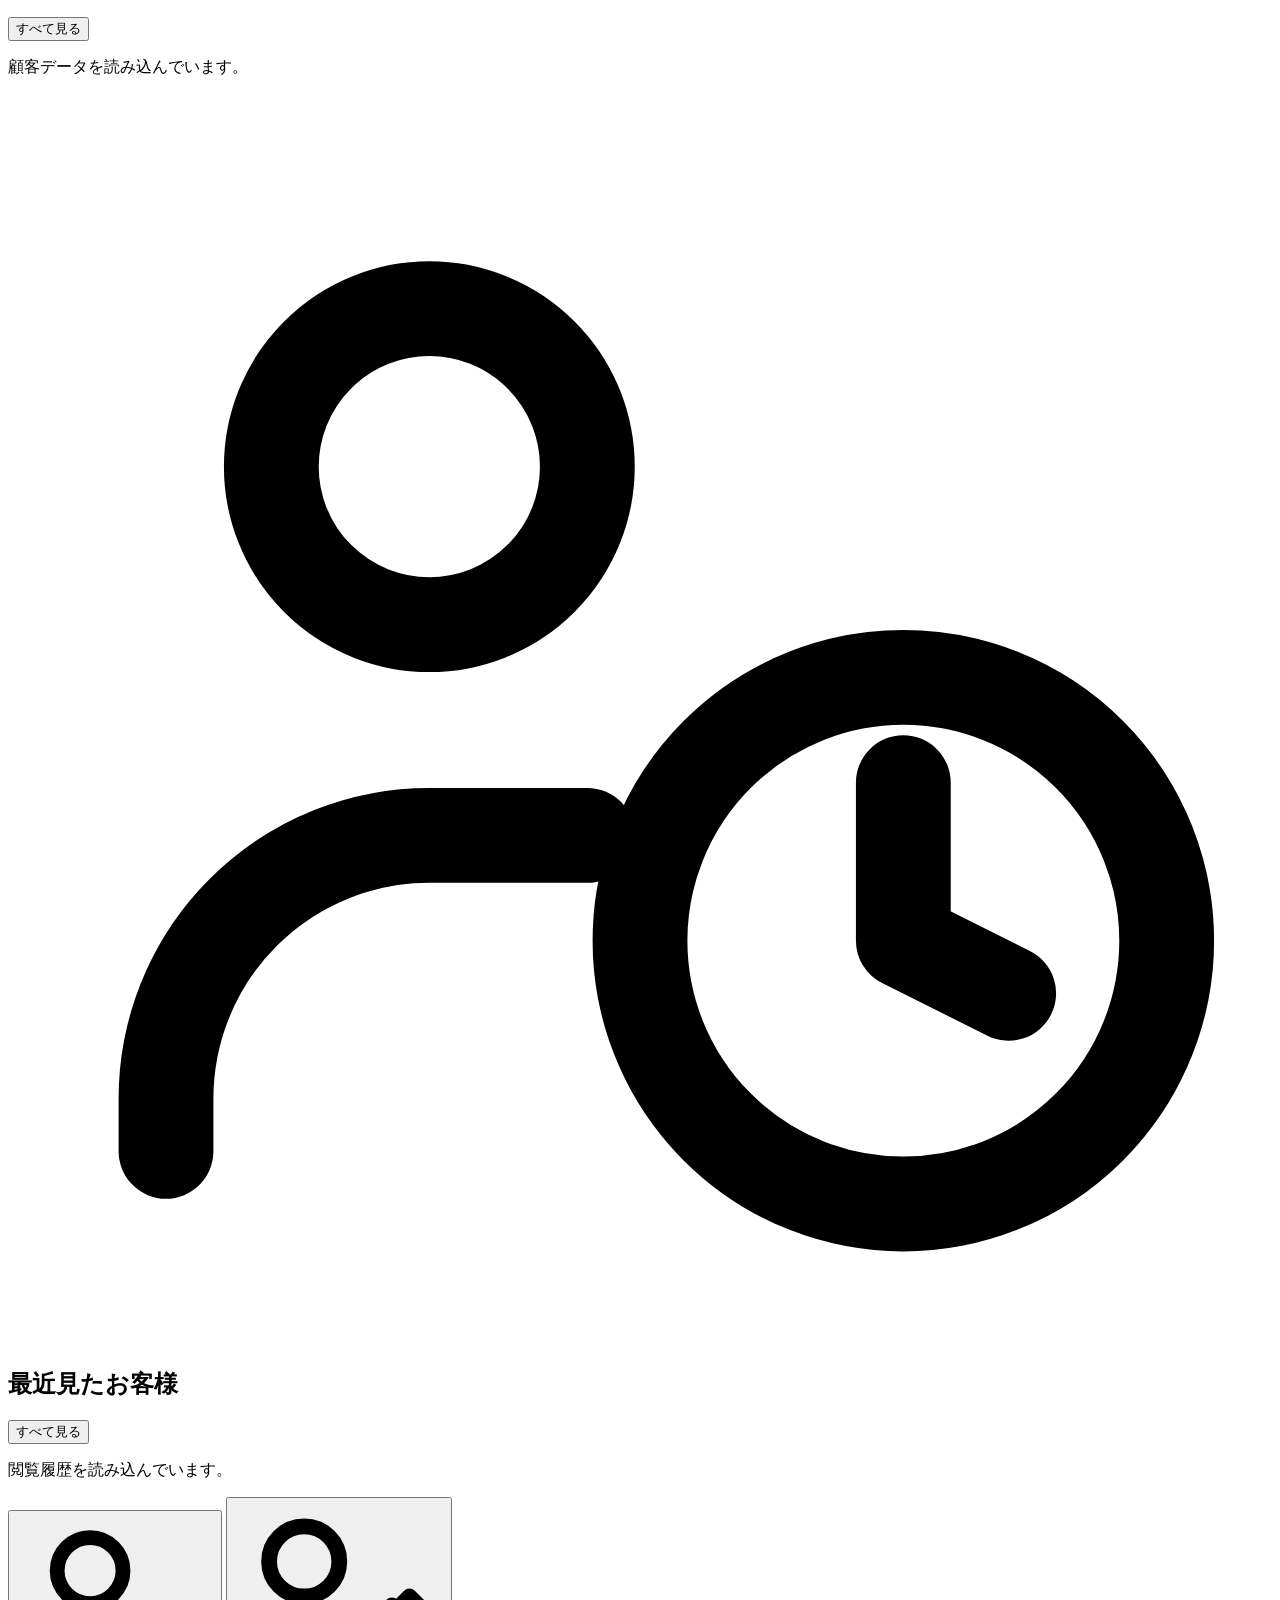
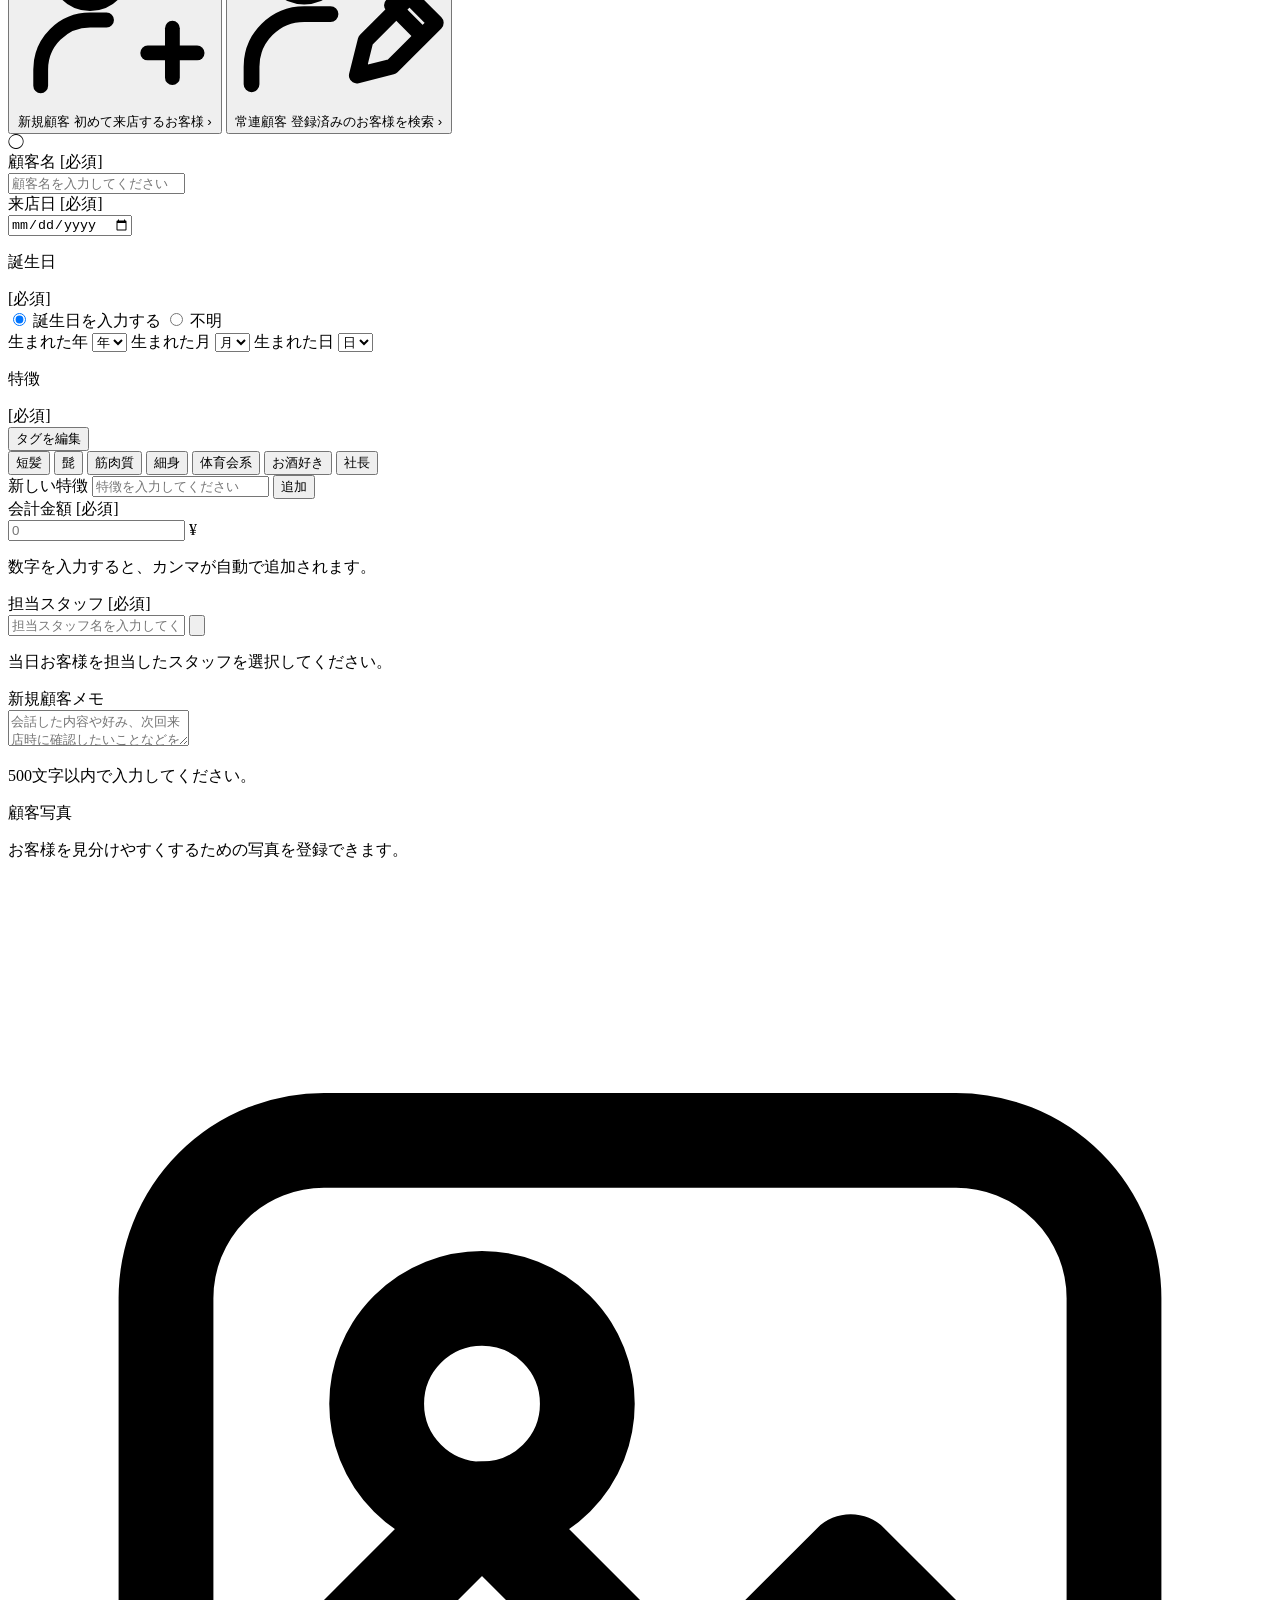
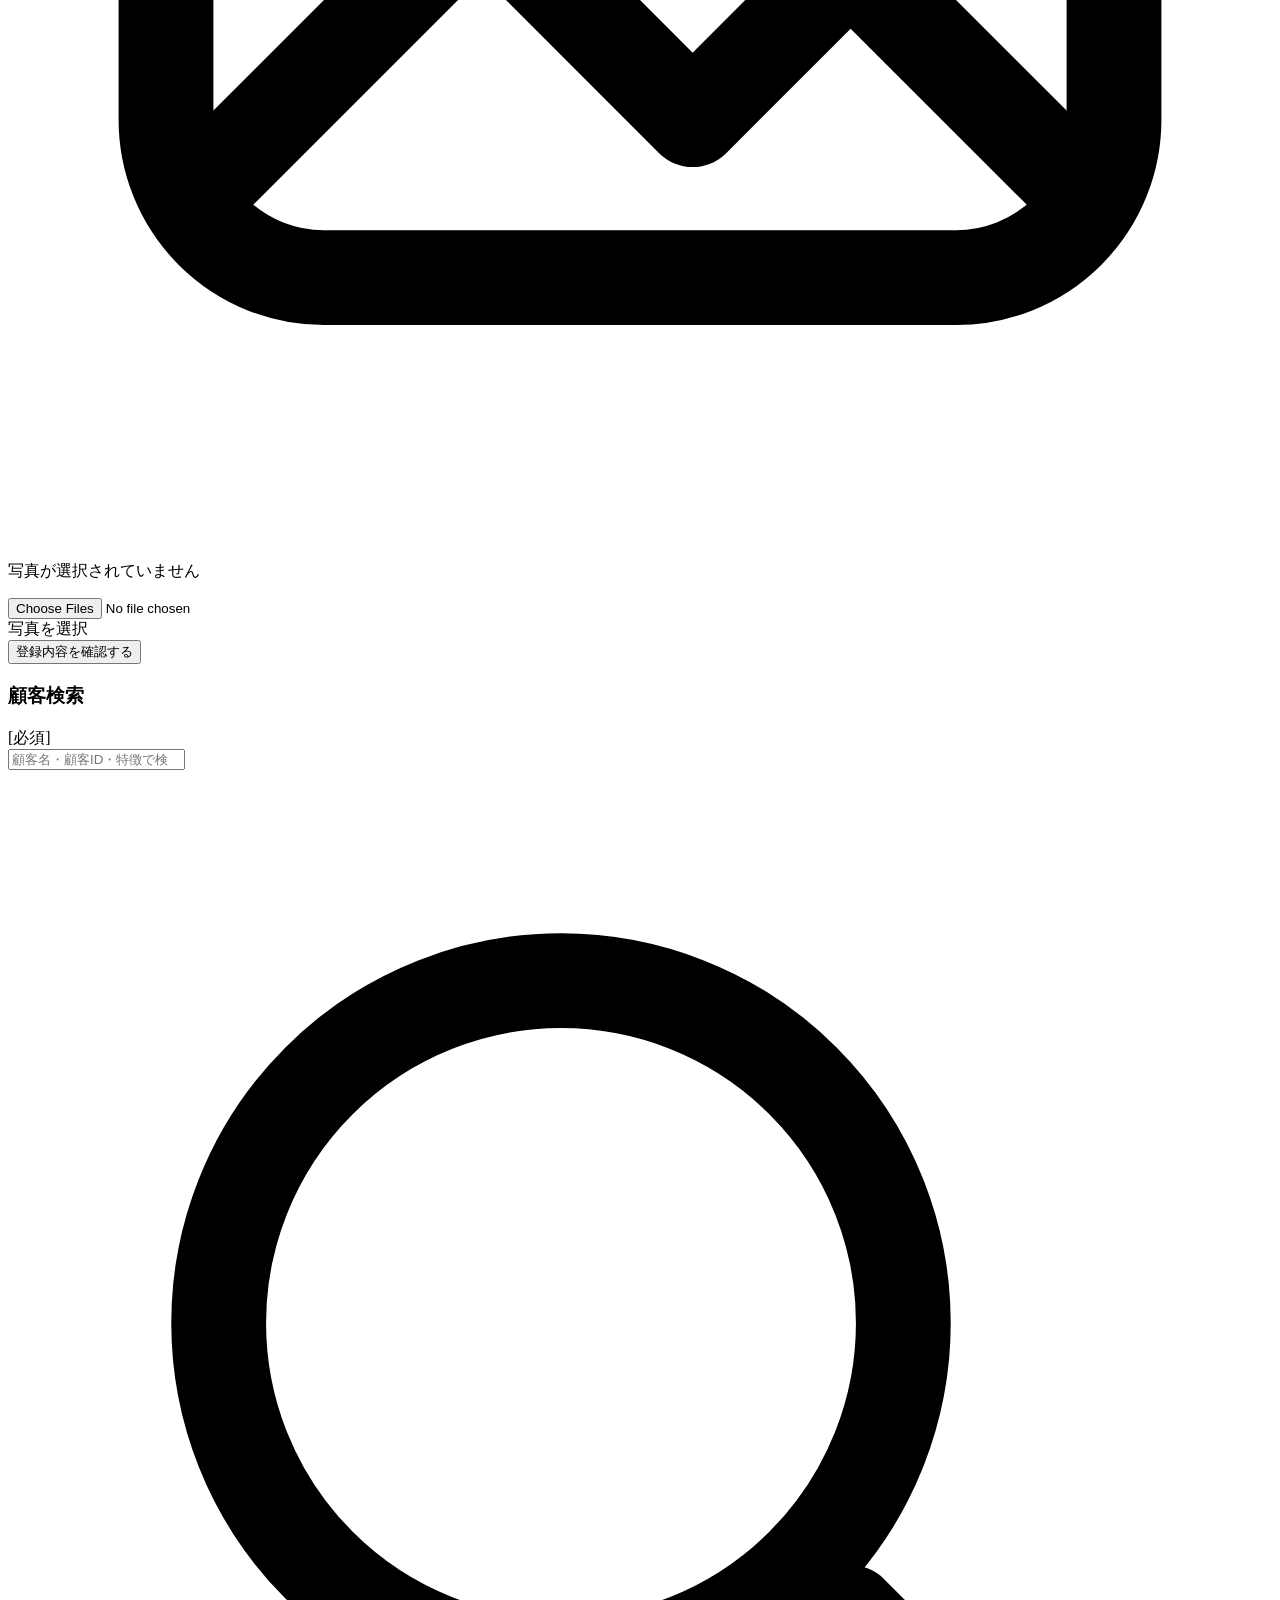
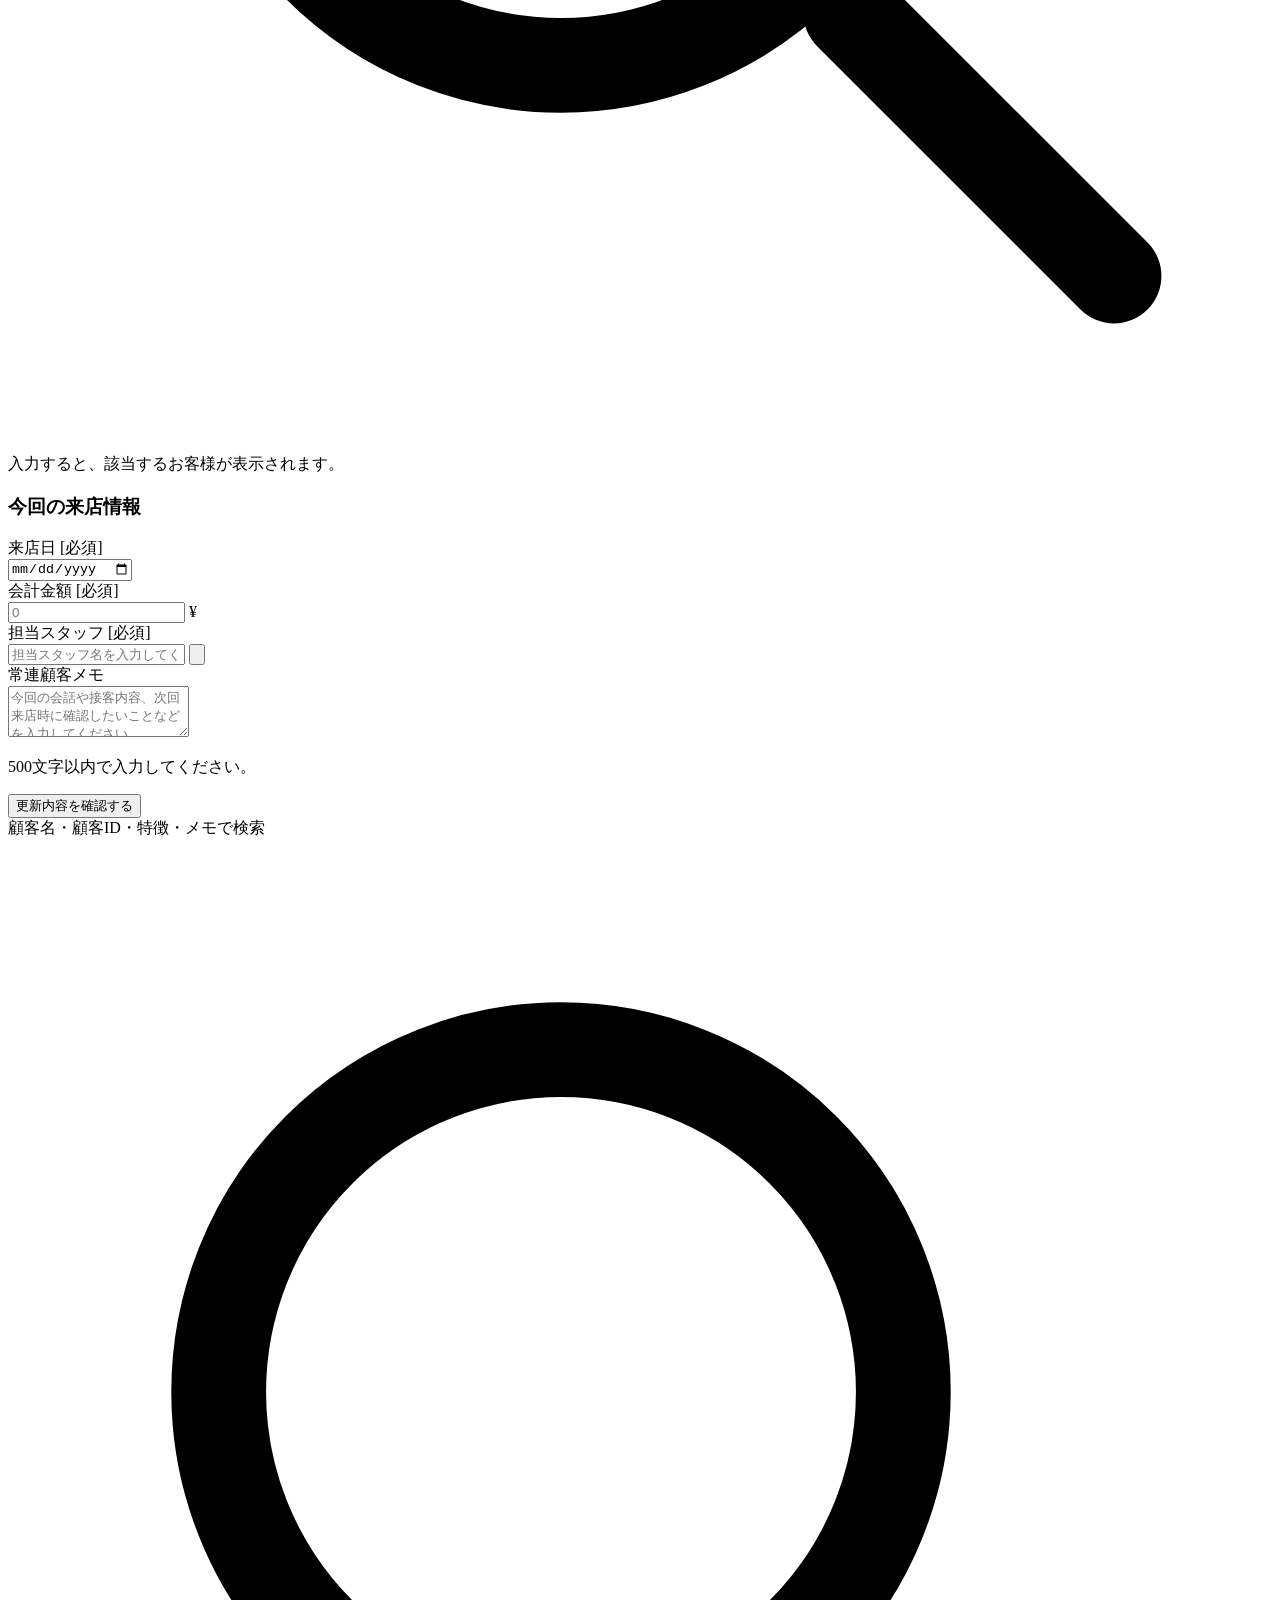
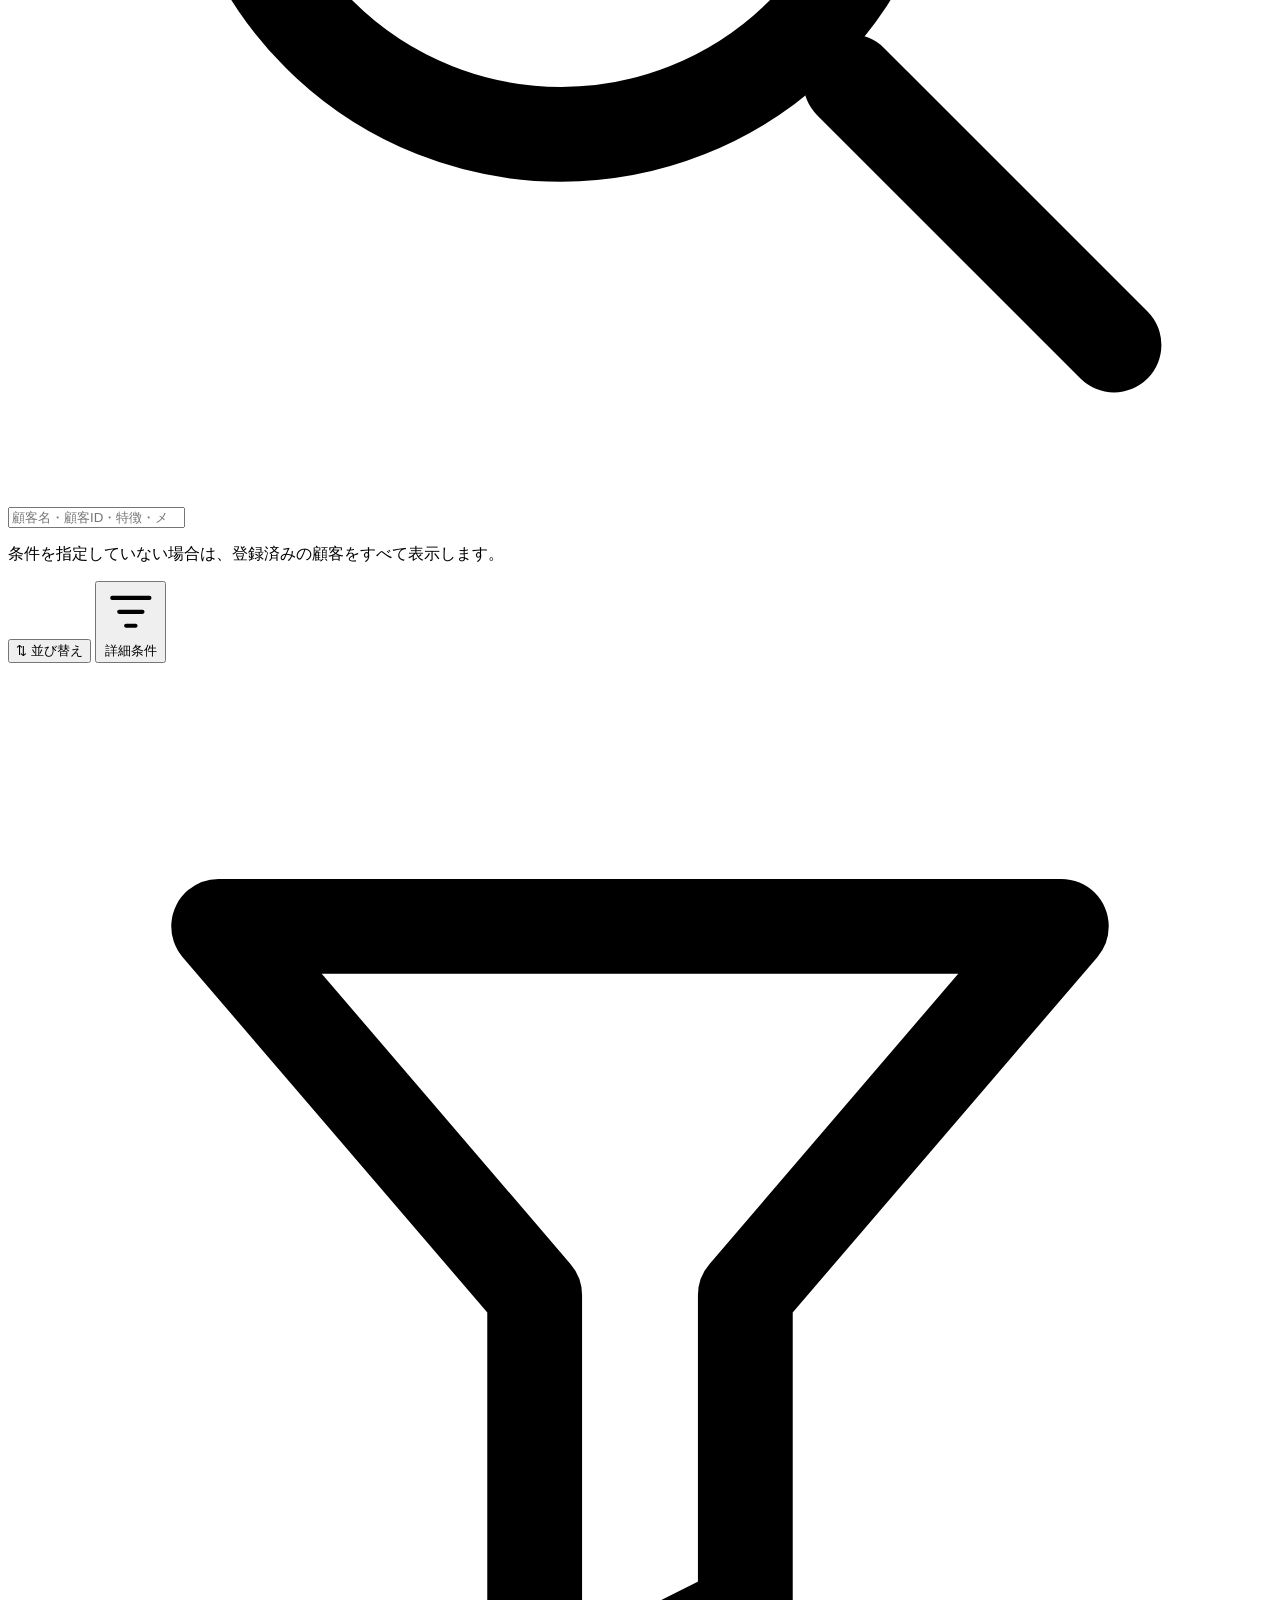
==== commit 09768ab2: "feat: 担当スタッフ候補を独自ドロップダウン化" ====
--- a/gas/App.html
+++ b/gas/App.html
@@ -1490,20 +1490,49 @@
                             </div>
 
                             <!-- 担当スタッフの入力欄 -->
-                            <div class="staff-input-field">
-                                <input
-                                    class="form-input"
-                                    id="staff-member"
-                                    name="staffMember"
-                                    type="text"
-                                    list="staff-member-options"
-                                    placeholder="担当スタッフ名を入力してください"
-                                    autocomplete="off"
-                                    required
-                                >
-
-                                <!-- 実データから担当スタッフ候補を表示する -->
-                                <datalist id="staff-member-options"></datalist>
+                            <div
+                                class="staff-combobox"
+                                data-staff-combobox
+                            >
+                                <div class="staff-combobox-control">
+                                    <input
+                                        class="form-input staff-combobox-input"
+                                        id="staff-member"
+                                        name="staffMember"
+                                        type="text"
+                                        placeholder="担当スタッフ名を入力してください"
+                                        autocomplete="off"
+                                        data-staff-combobox-input
+                                        aria-autocomplete="list"
+                                        aria-expanded="false"
+                                        aria-controls="new-staff-member-options"
+                                        required
+                                    >
+
+                                    <button
+                                        class="staff-combobox-toggle"
+                                        type="button"
+                                        data-staff-combobox-toggle
+                                        aria-label="担当スタッフ候補を表示"
+                                        aria-expanded="false"
+                                        aria-controls="new-staff-member-options"
+                                    >
+                                        <svg
+                                            viewBox="0 0 24 24"
+                                            aria-hidden="true"
+                                        >
+                                            <path d="m7 9 5 5 5-5"></path>
+                                        </svg>
+                                    </button>
+                                </div>
+
+                                <div
+                                    class="staff-combobox-options"
+                                    id="new-staff-member-options"
+                                    data-staff-combobox-options
+                                    role="listbox"
+                                    hidden
+                                ></div>
                             </div>
 
                             <p
@@ -2229,16 +2258,50 @@
                                     </span>
                                 </div>
 
-                                <input
-                                    class="form-input"
-                                    id="regular-staff-member"
-                                    name="staffMember"
-                                    type="text"
-                                    list="staff-member-options"
-                                    placeholder="担当スタッフ名を入力してください"
-                                    autocomplete="off"
-                                    required
-                                >
+                                <div
+                                    class="staff-combobox"
+                                    data-staff-combobox
+                                >
+                                    <div class="staff-combobox-control">
+                                        <input
+                                            class="form-input staff-combobox-input"
+                                            id="regular-staff-member"
+                                            name="staffMember"
+                                            type="text"
+                                            placeholder="担当スタッフ名を入力してください"
+                                            autocomplete="off"
+                                            data-staff-combobox-input
+                                            aria-autocomplete="list"
+                                            aria-expanded="false"
+                                            aria-controls="regular-staff-member-options"
+                                            required
+                                        >
+
+                                        <button
+                                            class="staff-combobox-toggle"
+                                            type="button"
+                                            data-staff-combobox-toggle
+                                            aria-label="担当スタッフ候補を表示"
+                                            aria-expanded="false"
+                                            aria-controls="regular-staff-member-options"
+                                        >
+                                            <svg
+                                                viewBox="0 0 24 24"
+                                                aria-hidden="true"
+                                            >
+                                                <path d="m7 9 5 5 5-5"></path>
+                                            </svg>
+                                        </button>
+                                    </div>
+
+                                    <div
+                                        class="staff-combobox-options"
+                                        id="regular-staff-member-options"
+                                        data-staff-combobox-options
+                                        role="listbox"
+                                        hidden
+                                    ></div>
+                                </div>
 
                                 <p
                                     class="form-error-message"
@@ -4582,28 +4645,28 @@
                                 class="summary-ai-list"
                                 id="summary-ai-list"
                             ></div>
+
+                            <p class="summary-update-note">
+                                <svg
+                                    viewBox="0 0 24 24"
+                                    fill="none"
+                                    stroke="currentColor"
+                                    stroke-width="1.8"
+                                    stroke-linecap="round"
+                                    stroke-linejoin="round"
+                                    aria-hidden="true"
+                                >
+                                    <circle cx="12" cy="12" r="9"></circle>
+                                    <path d="M12 11v5"></path>
+                                    <path d="M12 8h.01"></path>
+                                </svg>
+
+                                <span>
+                                    登録されている最新データをもとにサマリーを集計しています。
+                                </span>
+                            </p>
                         </article>
                     </section>
-
-                    <p class="summary-update-note">
-                        <svg
-                            viewBox="0 0 24 24"
-                            fill="none"
-                            stroke="currentColor"
-                            stroke-width="1.8"
-                            stroke-linecap="round"
-                            stroke-linejoin="round"
-                            aria-hidden="true"
-                        >
-                            <circle cx="12" cy="12" r="9"></circle>
-                            <path d="M12 11v5"></path>
-                            <path d="M12 8h.01"></path>
-                        </svg>
-
-                        <span>
-                            登録されている最新データをもとにサマリーを集計しています。
-                        </span>
-                    </p>
                 </div>
             </section>
 
@@ -5368,14 +5431,53 @@
                                 >
                             </label>
 
-                            <label class="customer-detail-edit-field">
-                                <span>
+                            <div class="customer-detail-edit-field">
+                                <label for="customer-detail-edit-staff">
                                     担当スタッフ
-                                </span>
-
-                                <!-- 実データから担当スタッフ候補を表示する -->
-                                <select id="customer-detail-edit-staff"></select>
-                            </label>
+                                </label>
+
+                                <div
+                                    class="staff-combobox"
+                                    data-staff-combobox
+                                >
+                                    <div class="staff-combobox-control">
+                                        <input
+                                            class="staff-combobox-input"
+                                            id="customer-detail-edit-staff"
+                                            type="text"
+                                            autocomplete="off"
+                                            data-staff-combobox-input
+                                            aria-autocomplete="list"
+                                            aria-expanded="false"
+                                            aria-controls="customer-detail-edit-staff-options"
+                                        >
+
+                                        <button
+                                            class="staff-combobox-toggle"
+                                            type="button"
+                                            data-staff-combobox-toggle
+                                            aria-label="担当スタッフ候補を表示"
+                                            aria-expanded="false"
+                                            aria-controls="customer-detail-edit-staff-options"
+                                        >
+                                            <svg
+                                                viewBox="0 0 24 24"
+                                                aria-hidden="true"
+                                            >
+                                                <path d="m7 9 5 5 5-5"></path>
+                                            </svg>
+                                        </button>
+                                    </div>
+
+                                    <div
+                                        class="staff-combobox-options"
+                                        id="customer-detail-edit-staff-options"
+                                        data-staff-combobox-options
+                                        role="listbox"
+                                        hidden
+                                    ></div>
+                                </div>
+                            </div>
 
                             <label class="customer-detail-edit-field">
                                 <span>
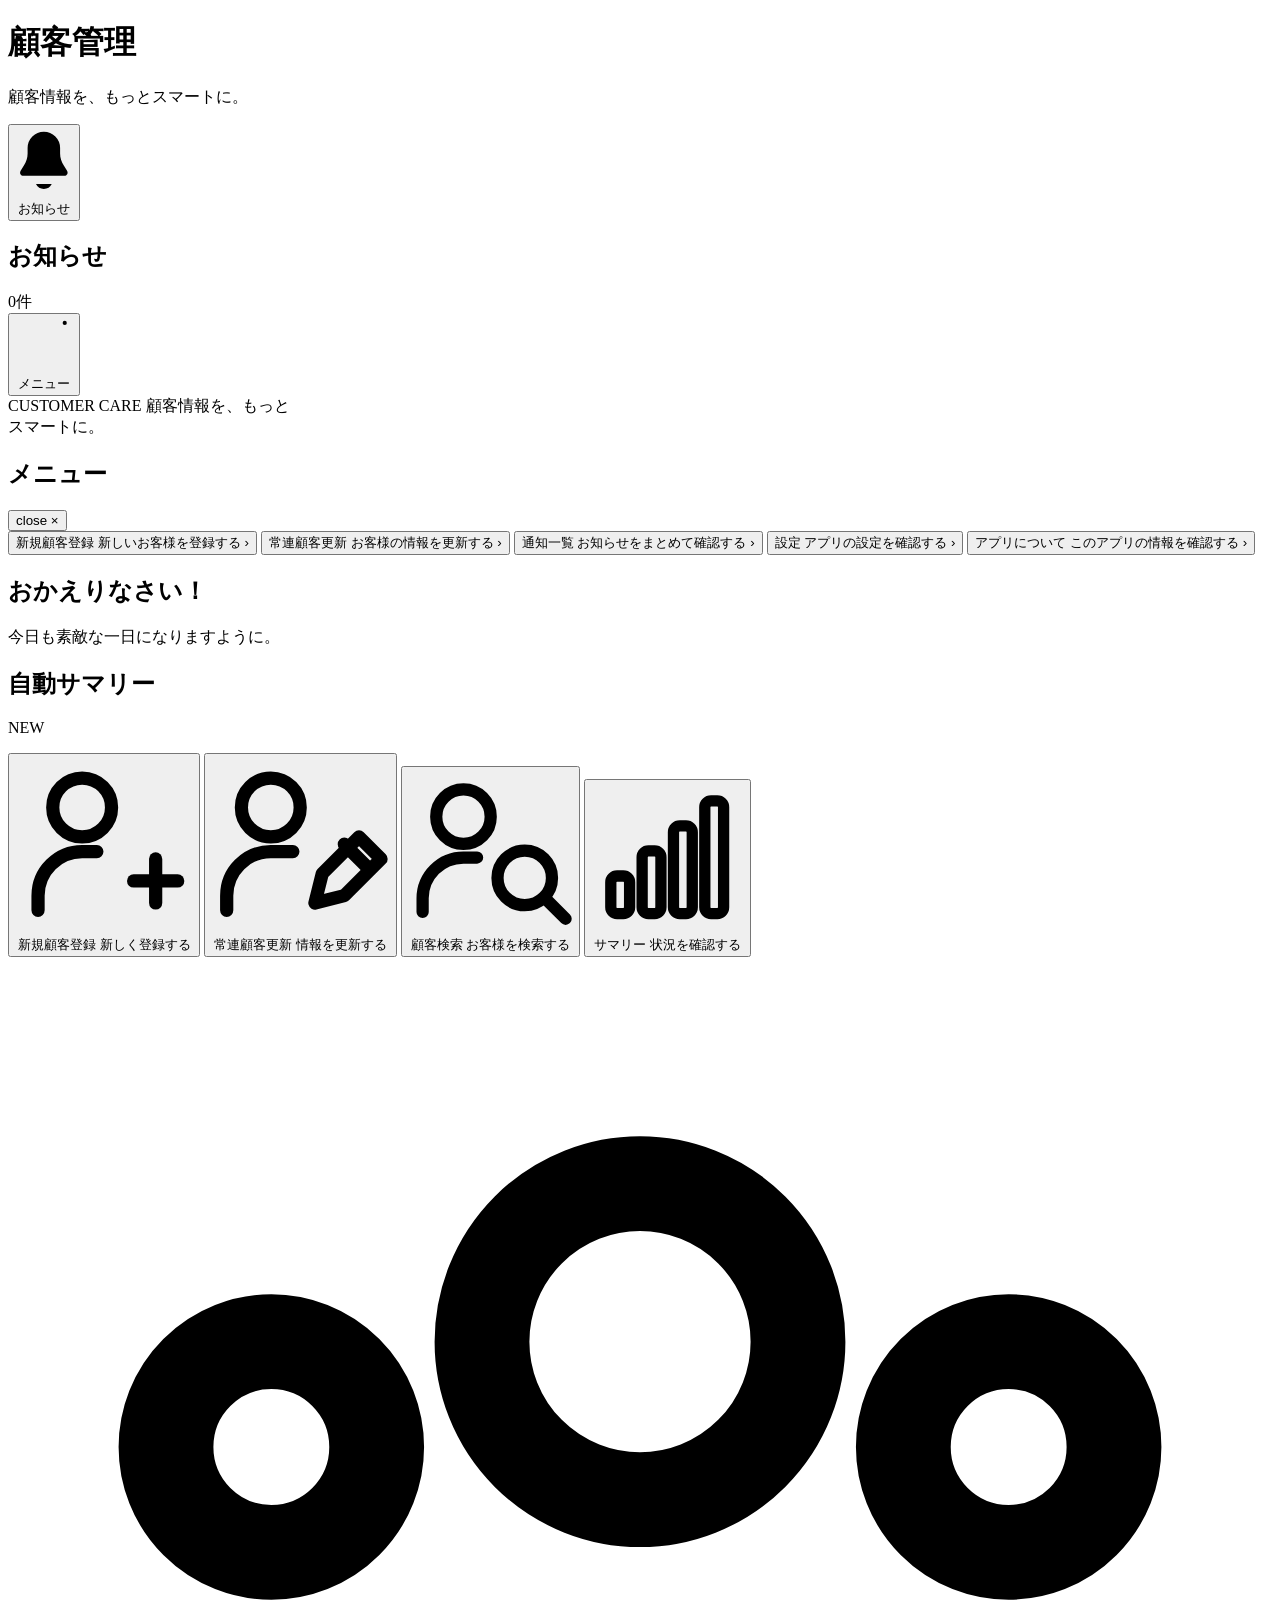
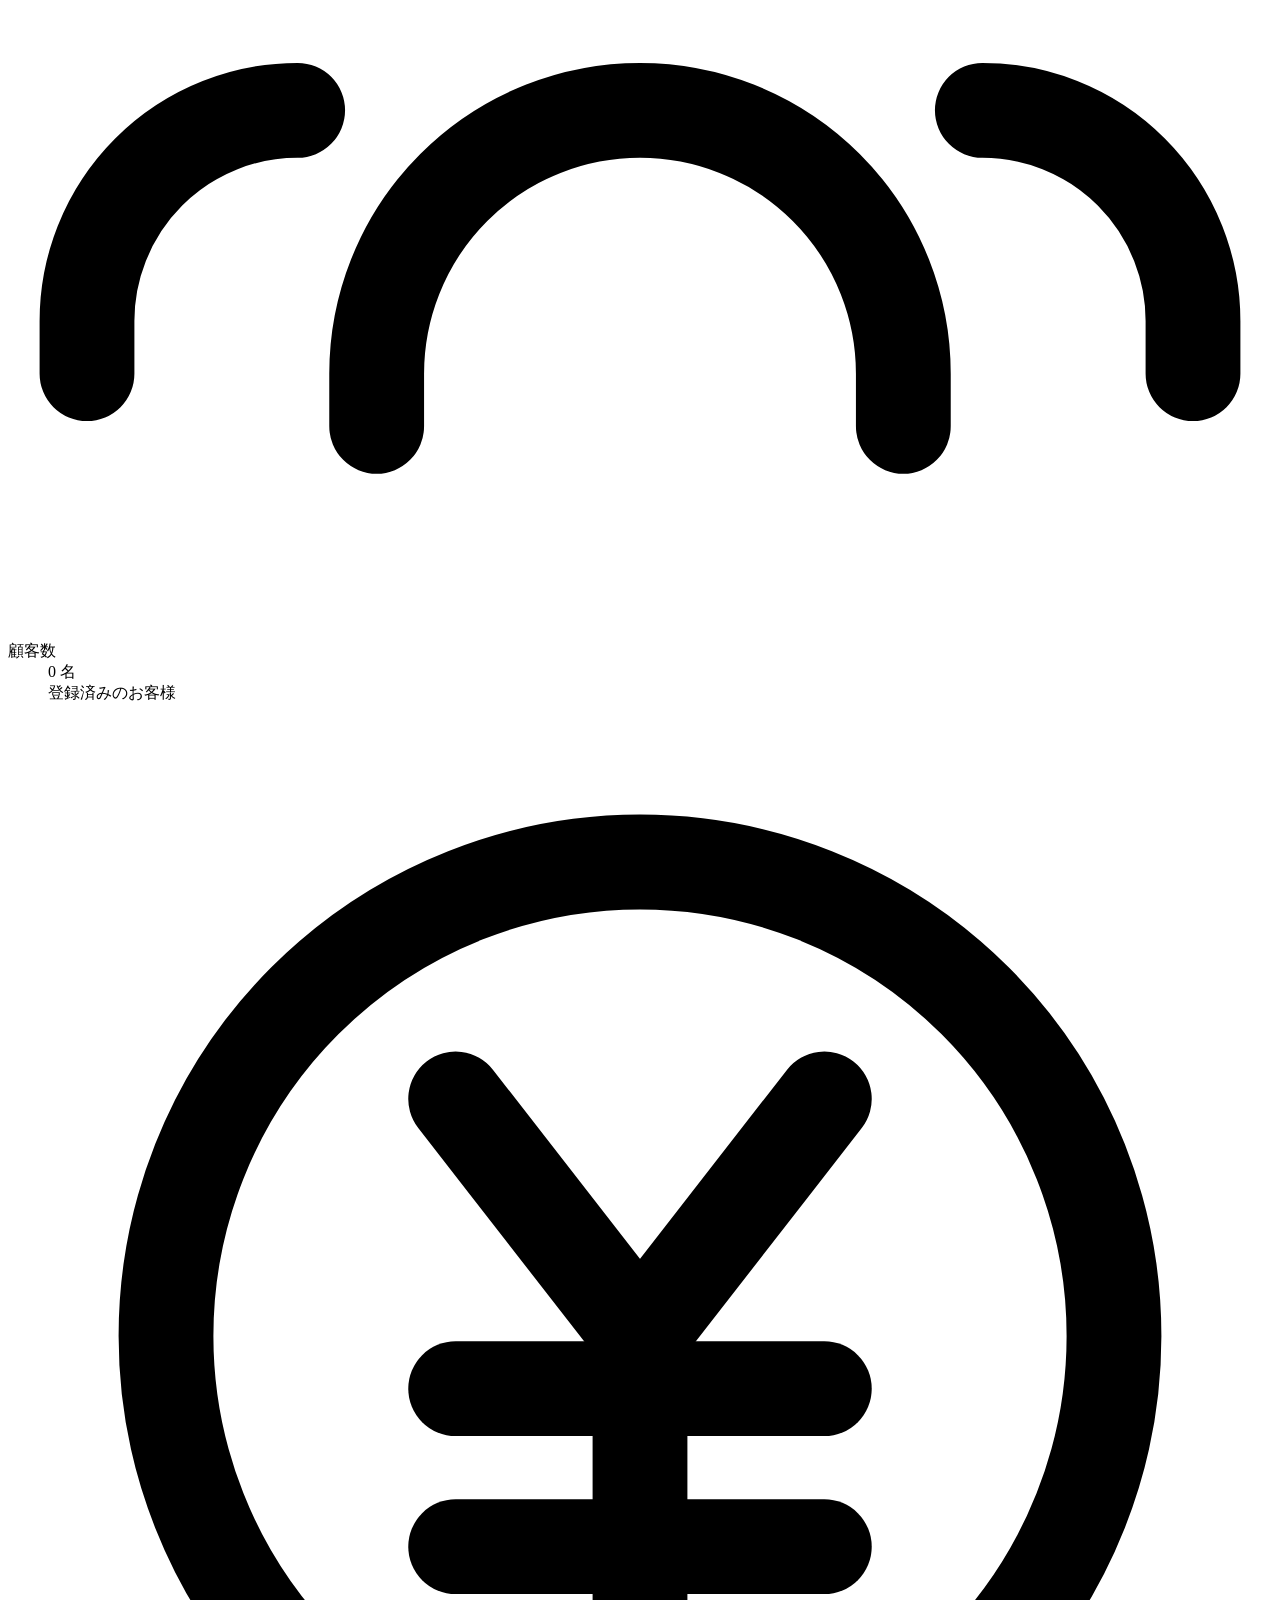
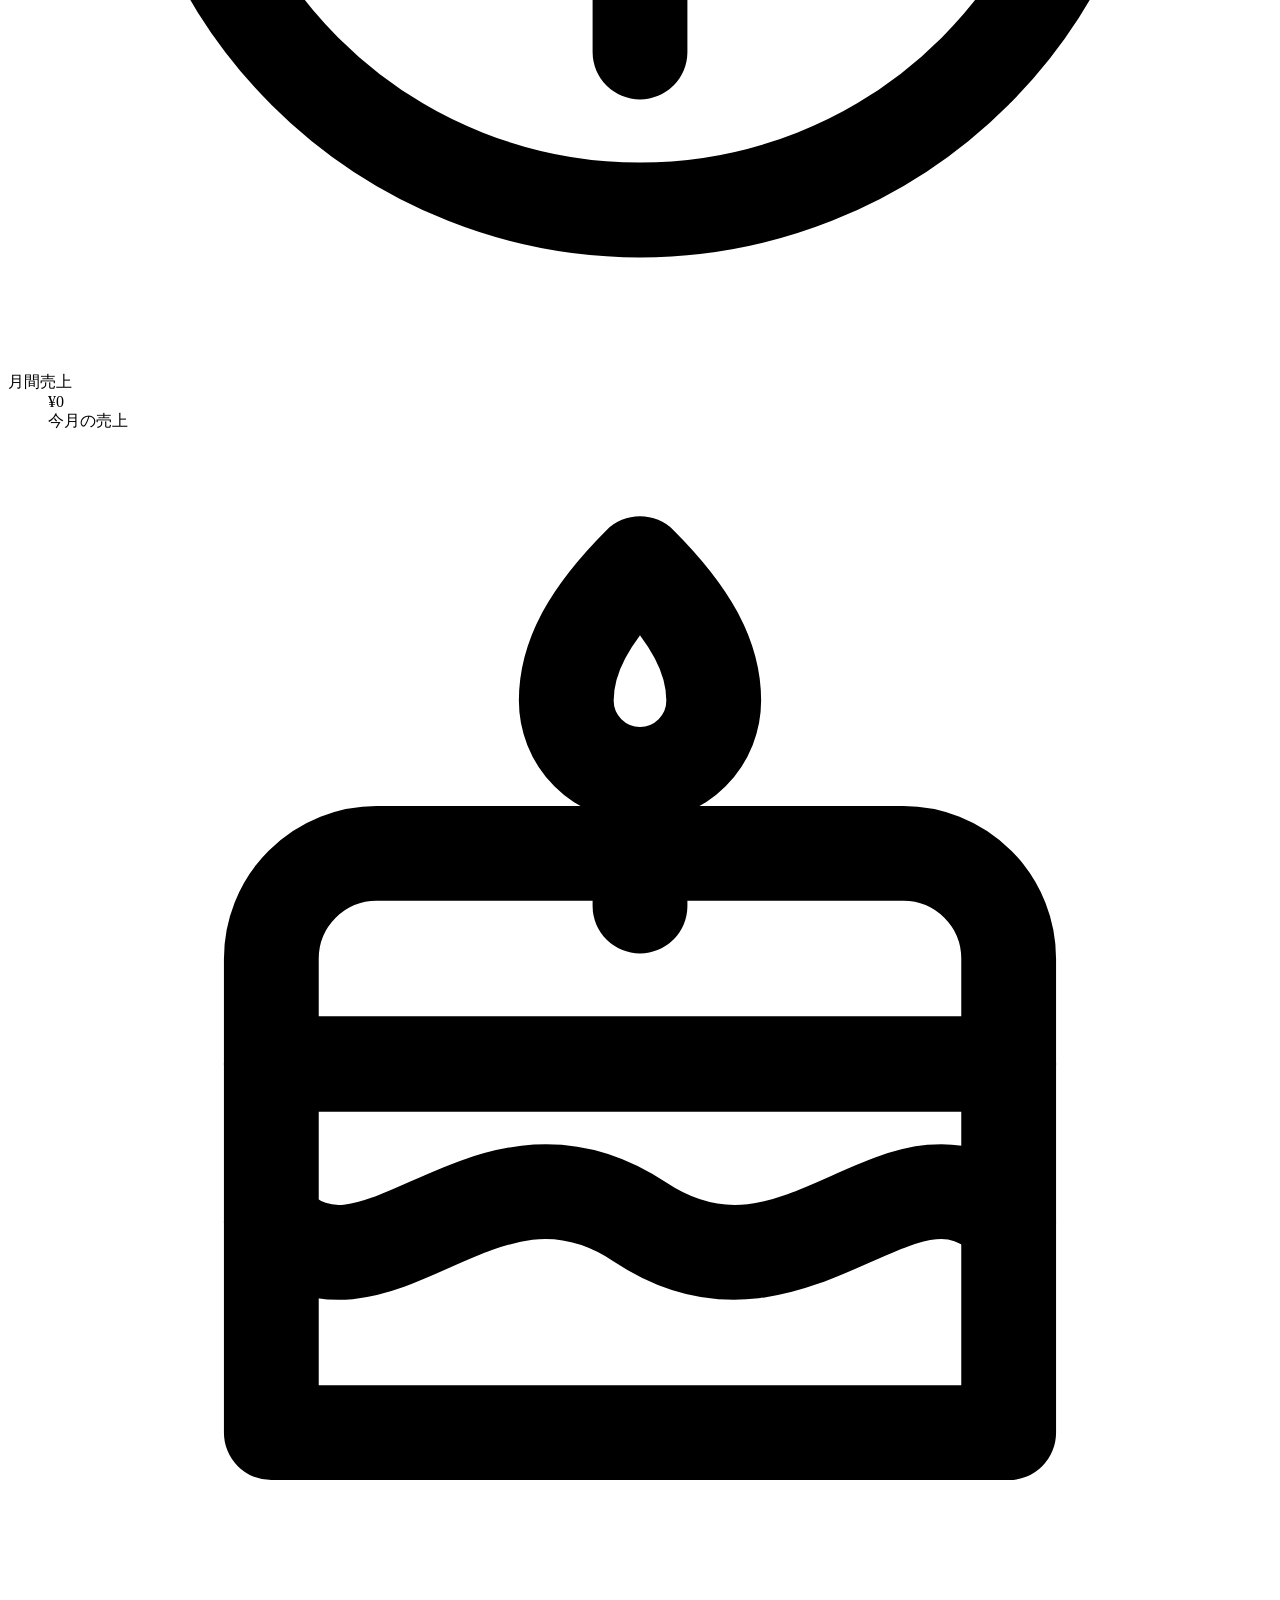
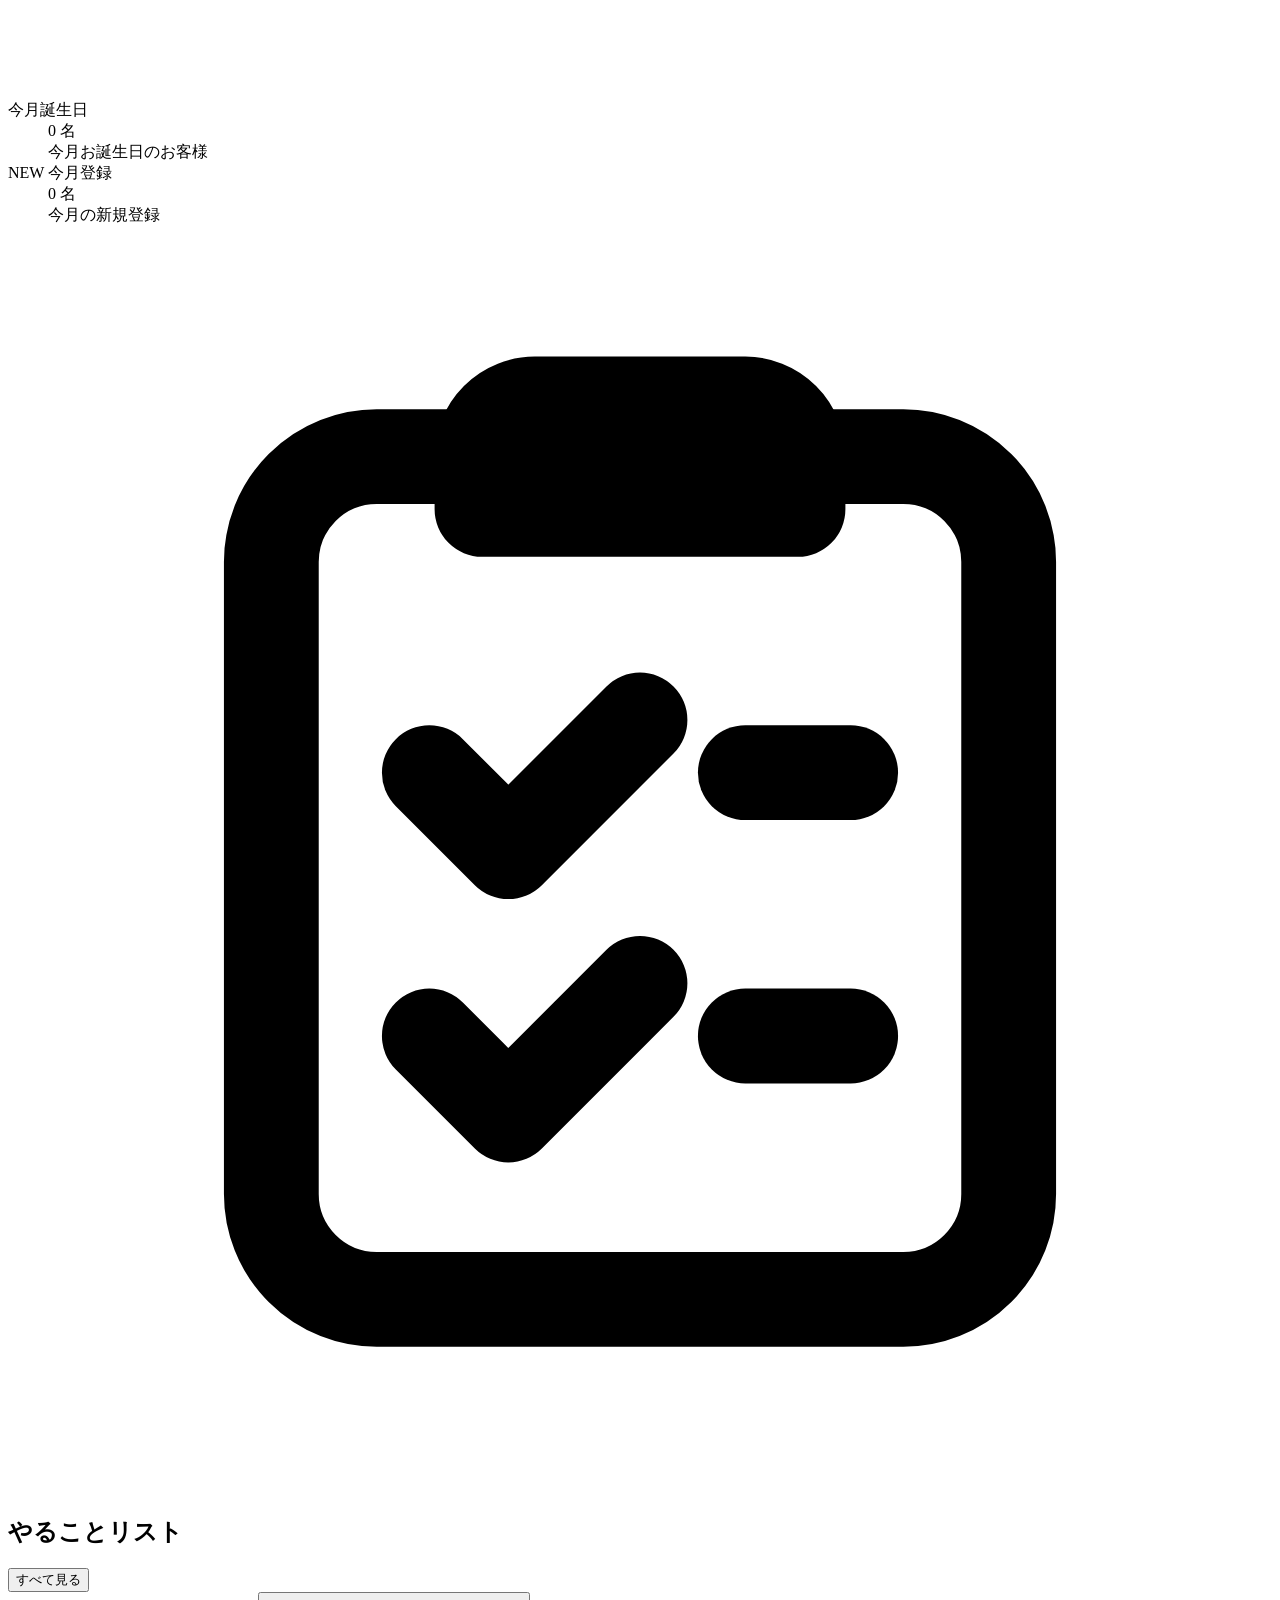
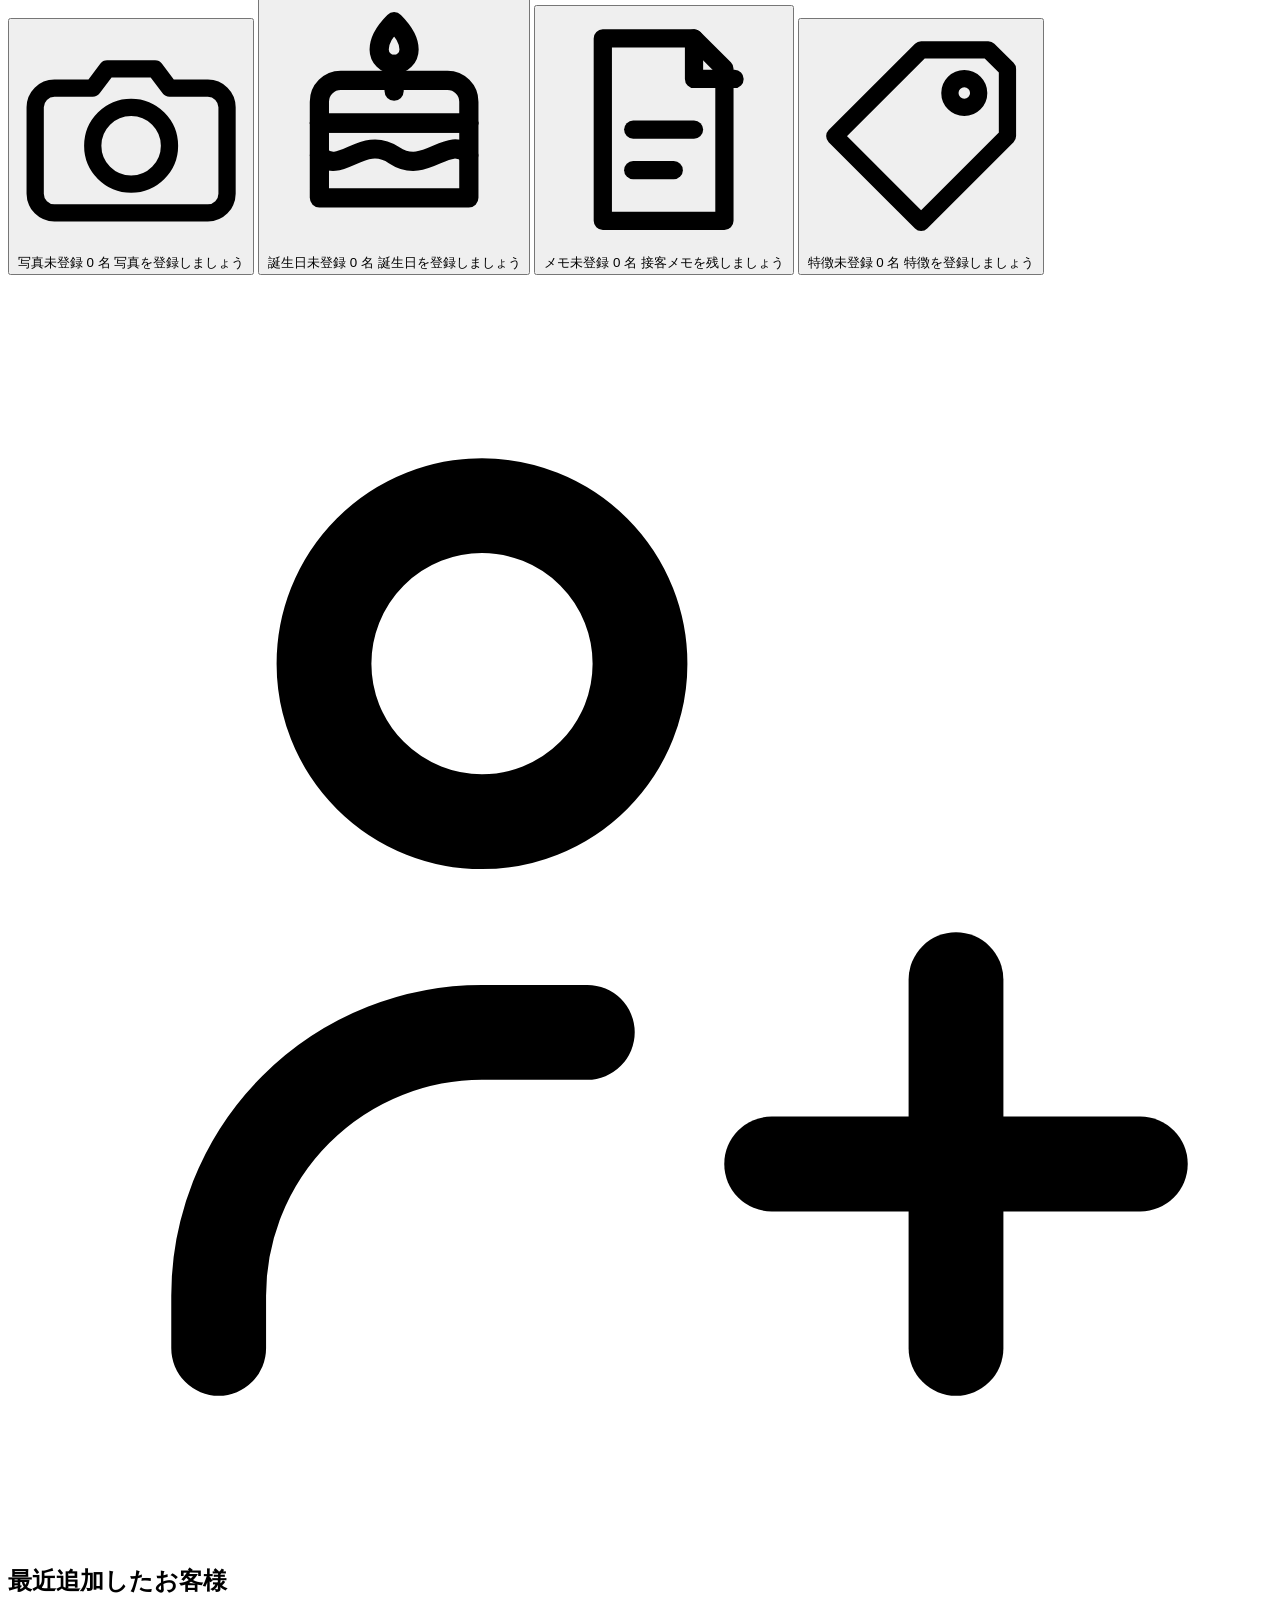
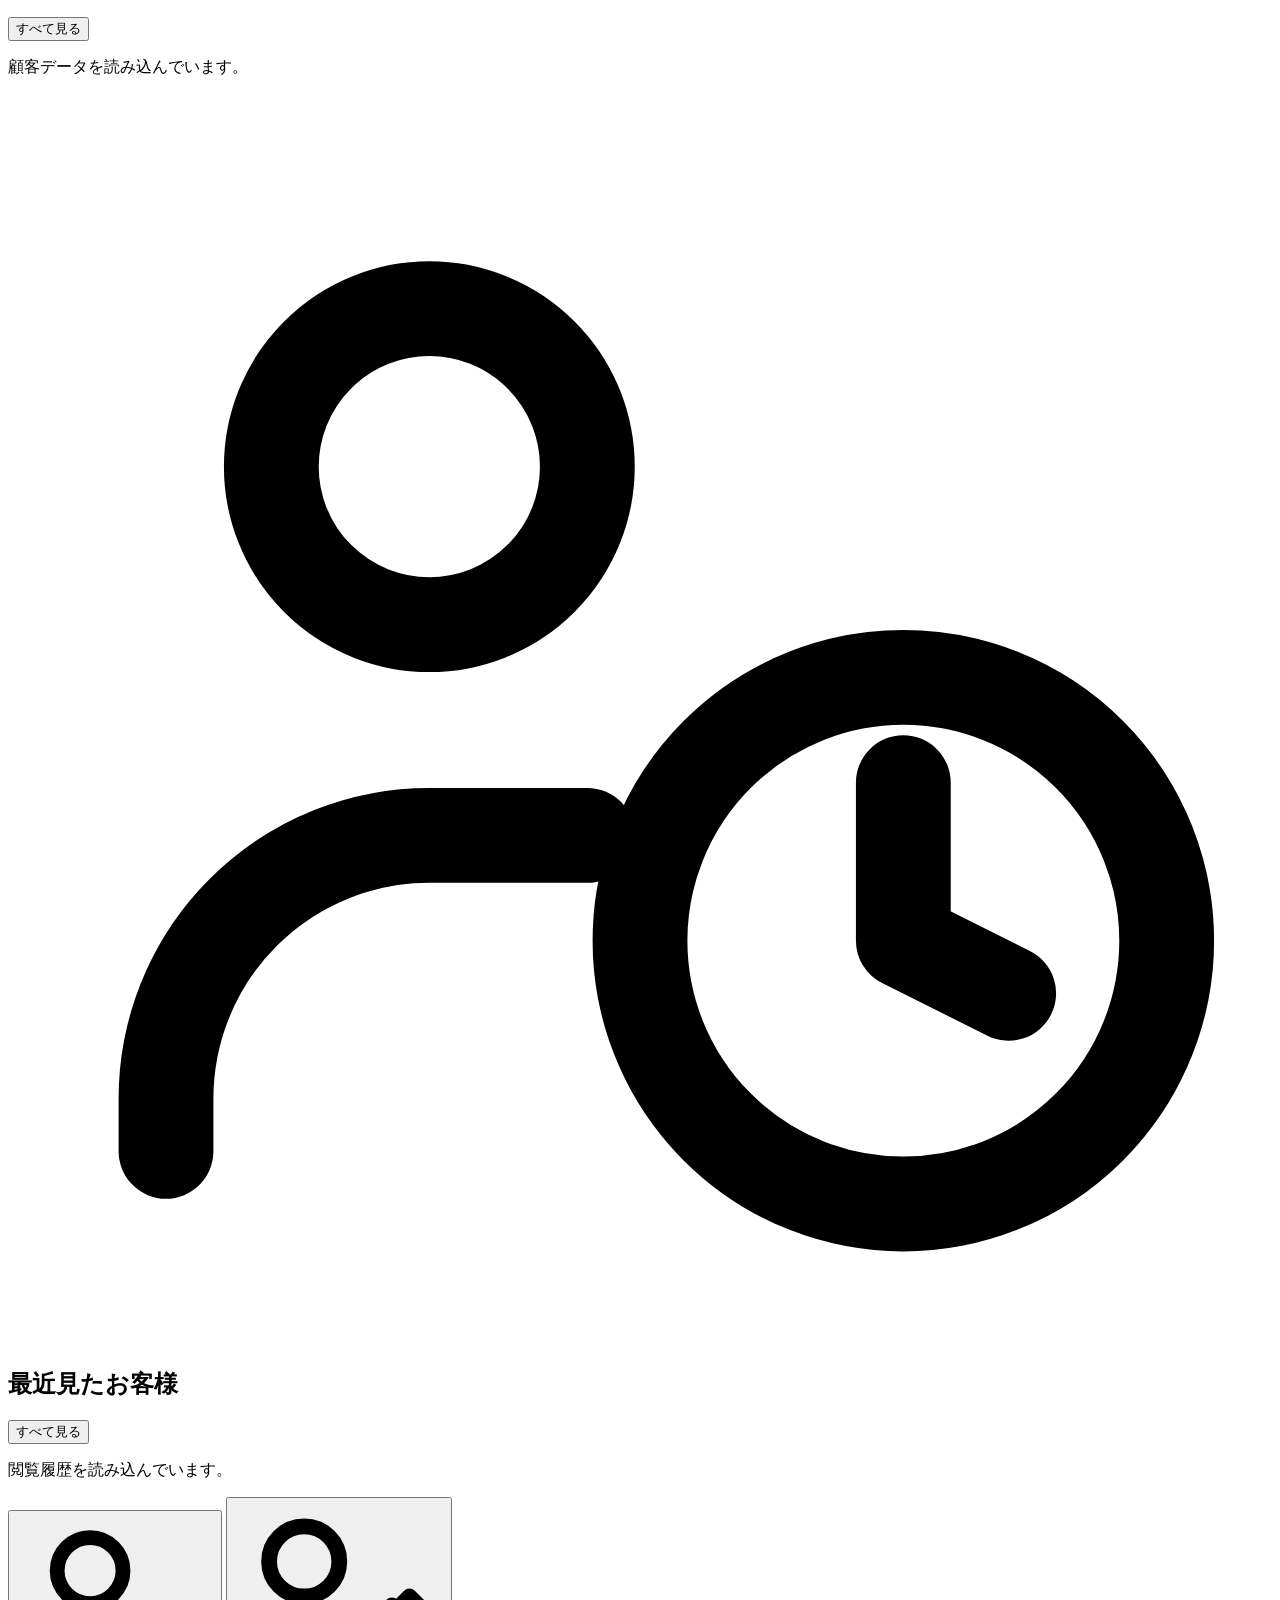
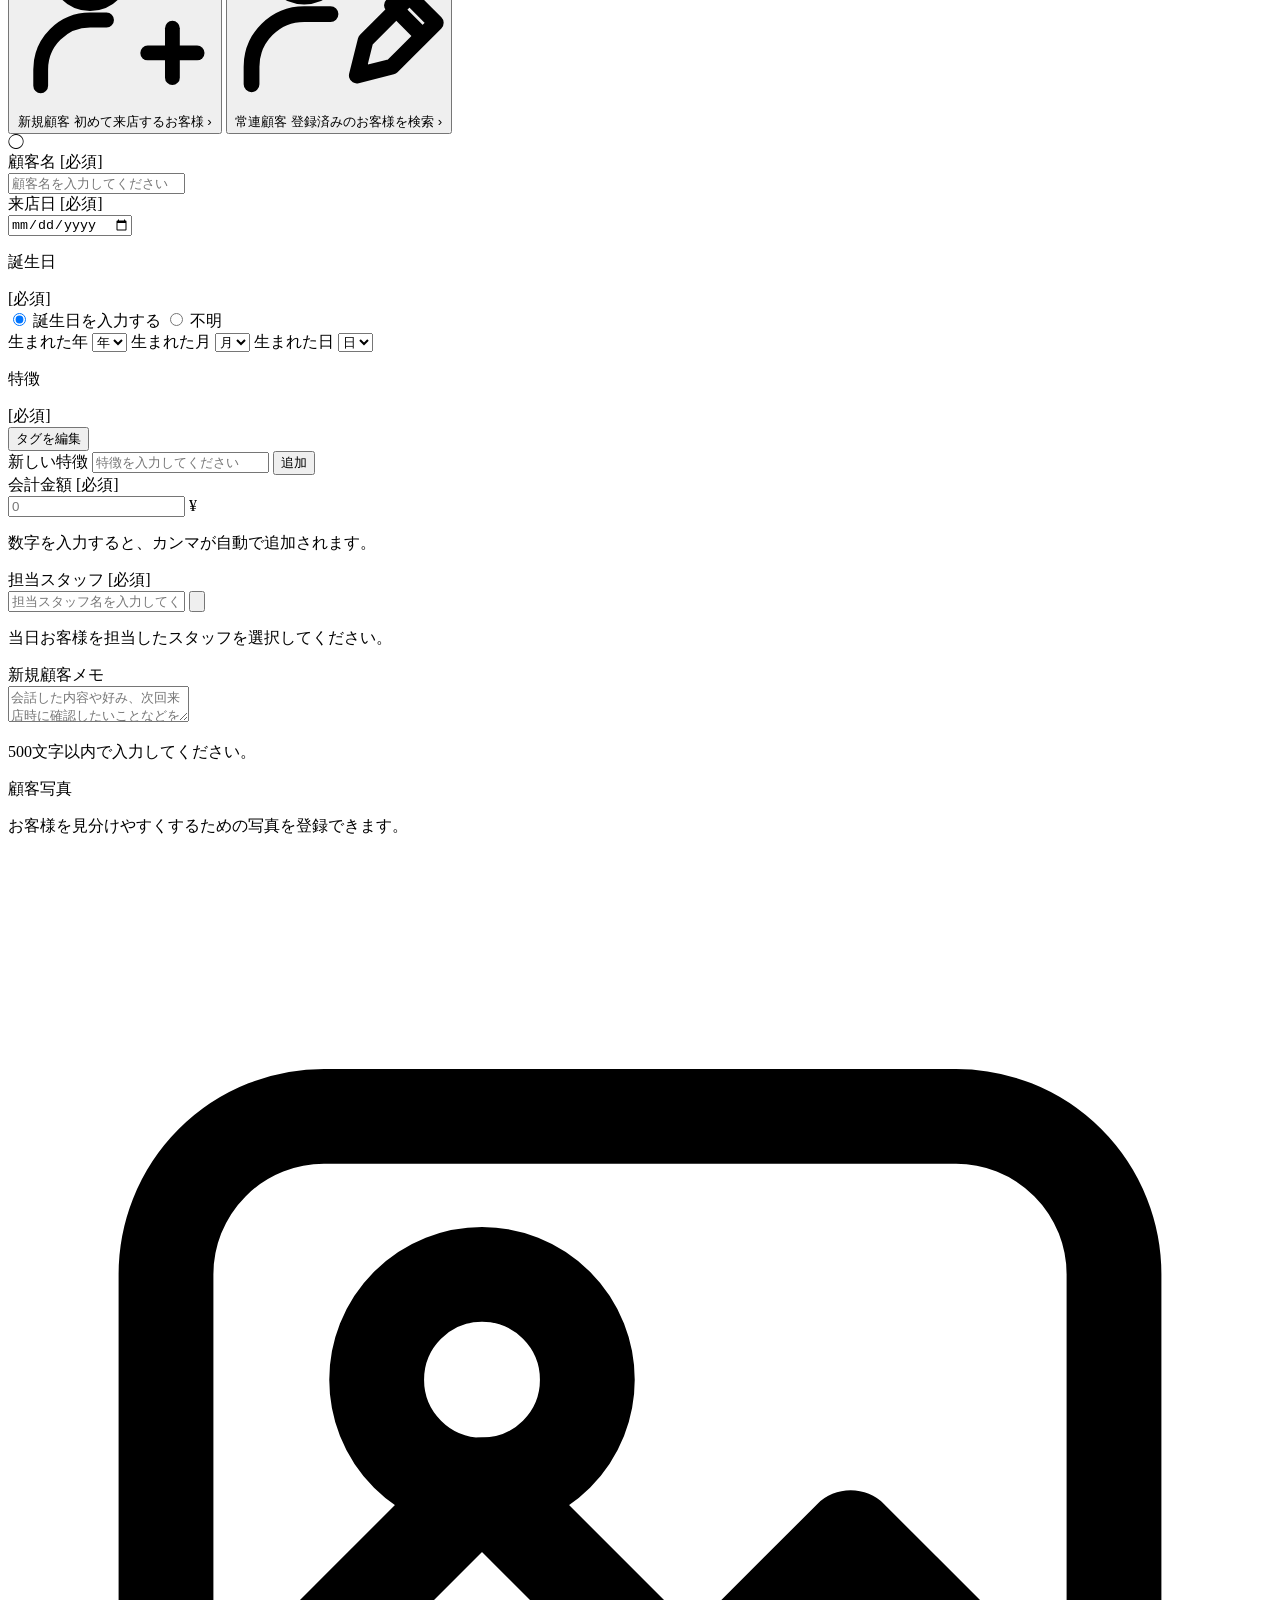
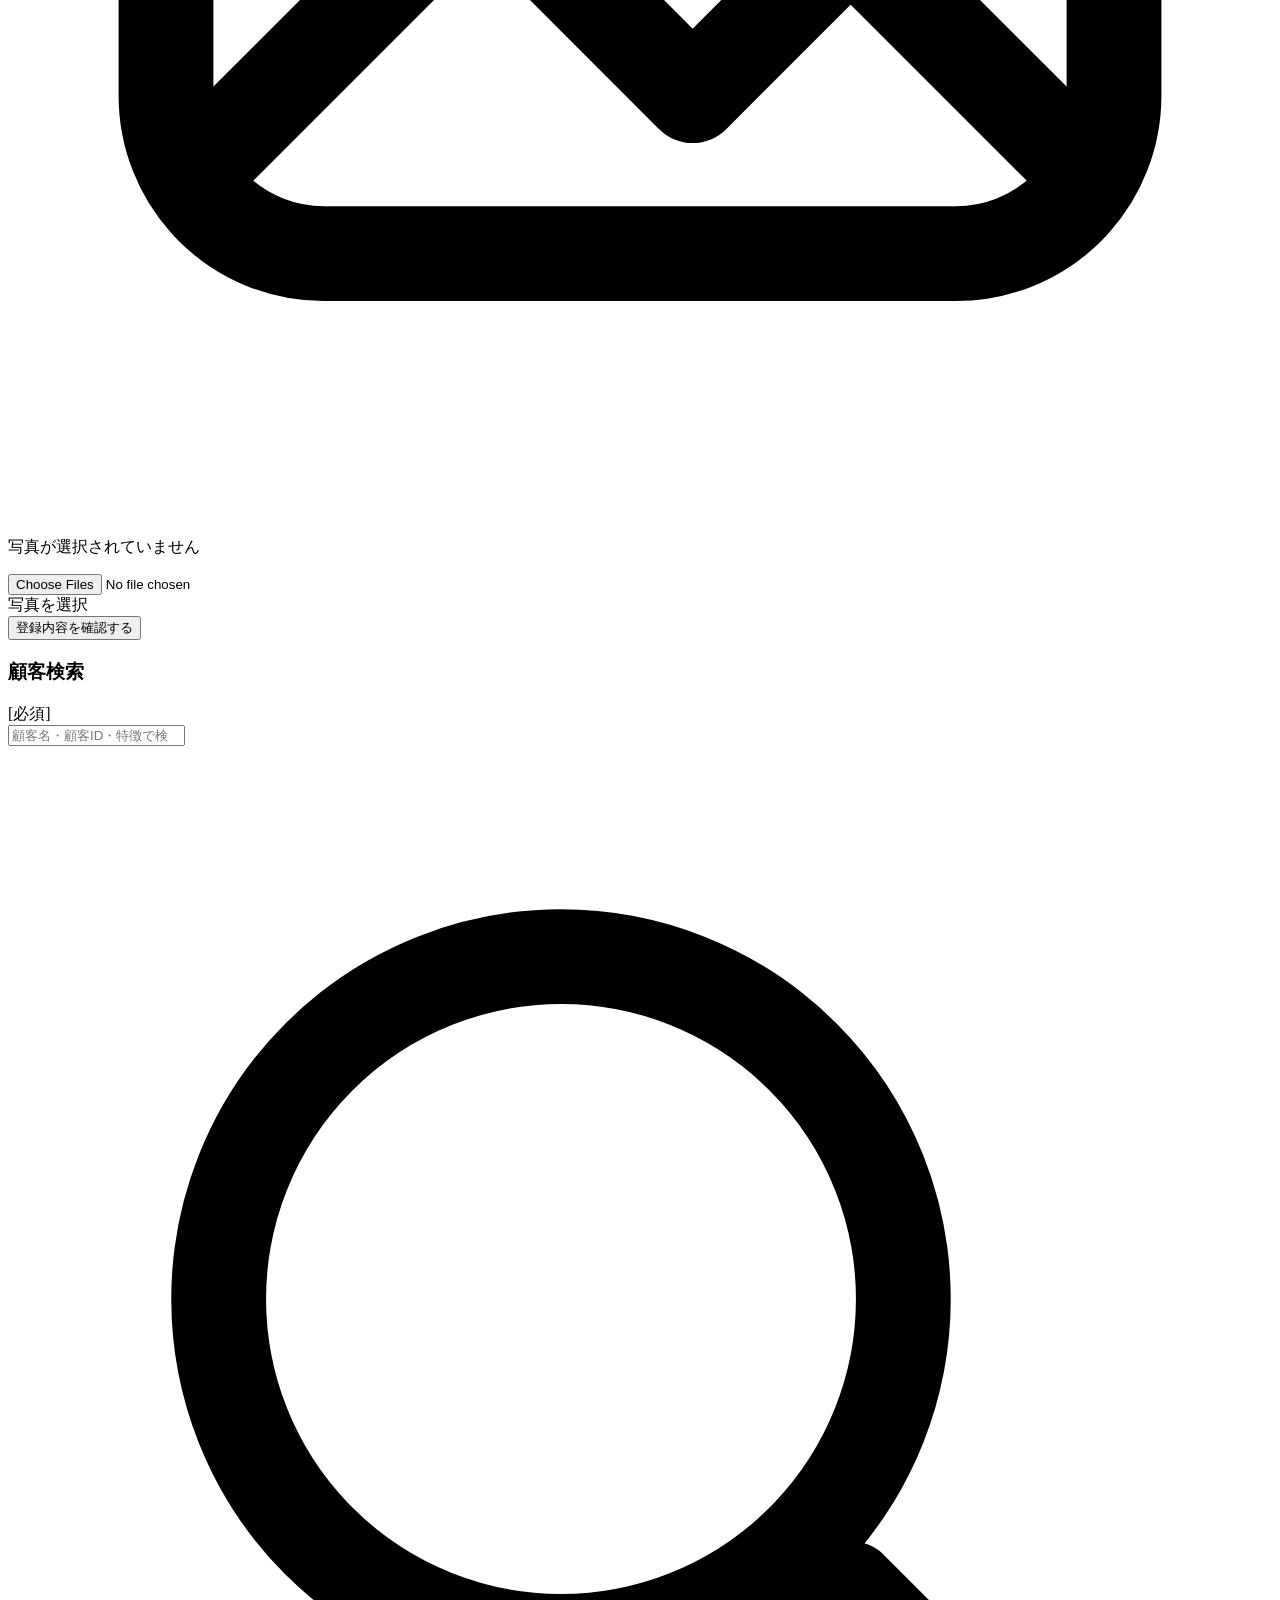
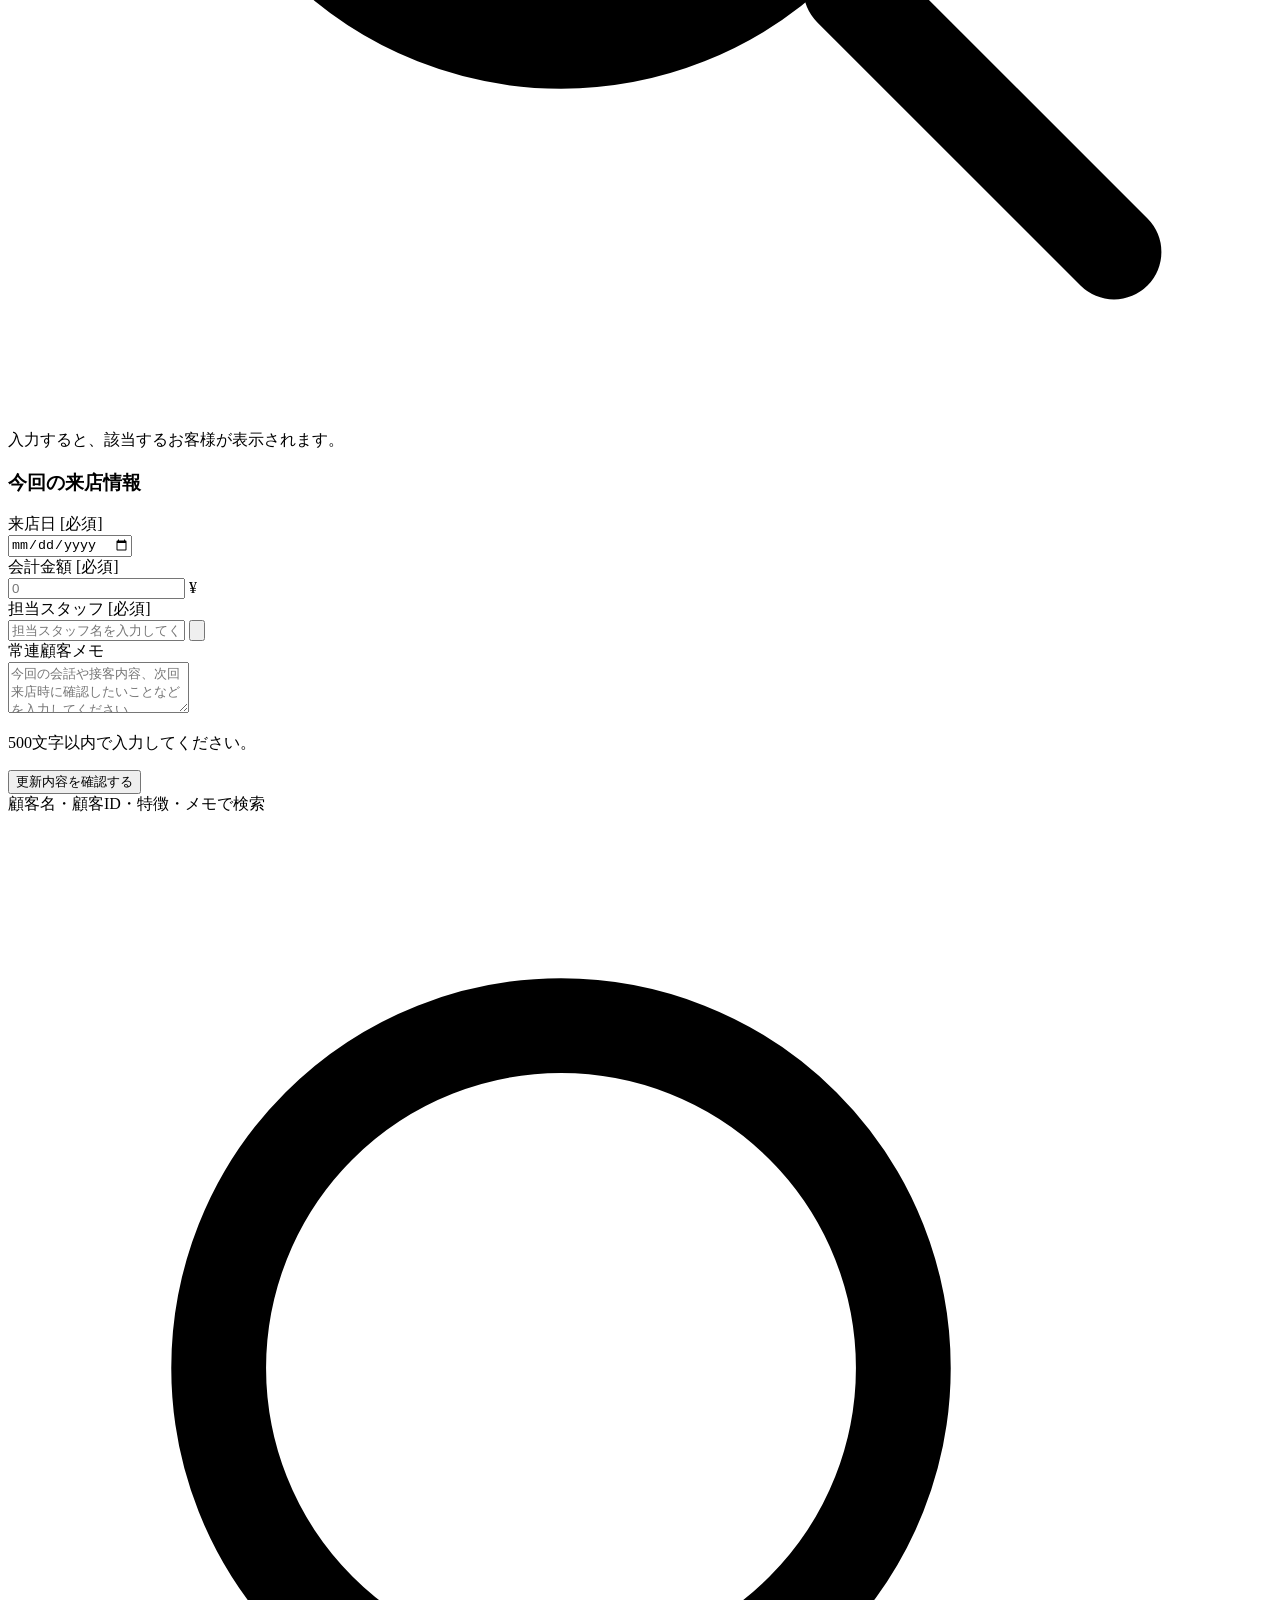
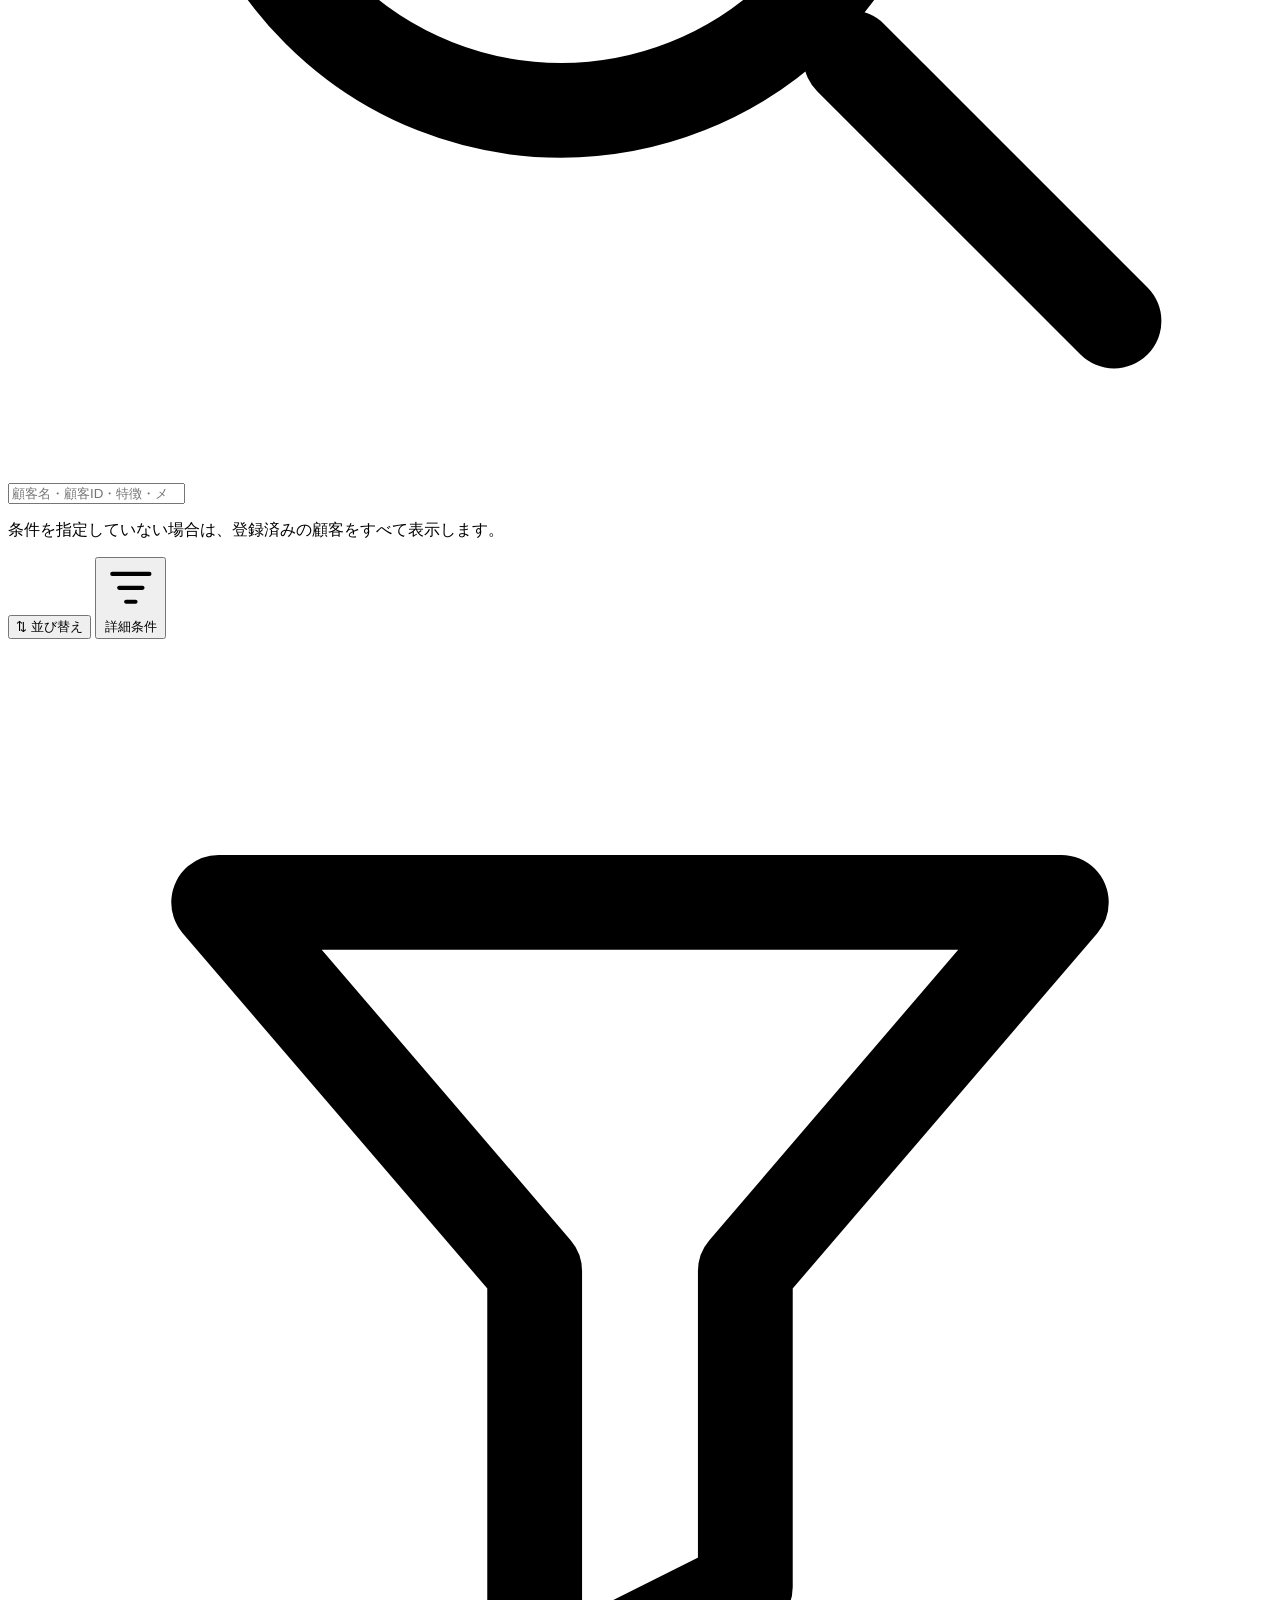
==== commit 1a537951: "feat: 特徴タグをマスタ管理し編集UIを統一" ====
--- a/gas/App.html
+++ b/gas/App.html
@@ -1293,68 +1293,12 @@
                             </button>
                         </div>
 
-                        <!-- よく使用する特徴タグ -->
+                        <!-- 特徴タグはGoogle Sheetsから動的に表示する -->
                         <div
                             class="feature-list"
                             aria-label="お客様の特徴"
                             aria-describedby="feature-required-message"
-                        >
-                            <button
-                                class="feature-chip"
-                                type="button"
-                                aria-pressed="false"
-                            >
-                                短髪
-                            </button>
-
-                            <button
-                                class="feature-chip"
-                                type="button"
-                                aria-pressed="false"
-                            >
-                                髭
-                            </button>
-
-                            <button
-                                class="feature-chip"
-                                type="button"
-                                aria-pressed="false"
-                            >
-                                筋肉質
-                            </button>
-
-                            <button
-                                class="feature-chip"
-                                type="button"
-                                aria-pressed="false"
-                            >
-                                細身
-                            </button>
-
-                            <button
-                                class="feature-chip"
-                                type="button"
-                                aria-pressed="false"
-                            >
-                                体育会系
-                            </button>
-
-                            <button
-                                class="feature-chip"
-                                type="button"
-                                aria-pressed="false"
-                            >
-                                お酒好き
-                            </button>
-
-                            <button
-                                class="feature-chip"
-                                type="button"
-                                aria-pressed="false"
-                            >
-                                社長
-                            </button>
-                        </div>
+                        ></div>
 
                         <p
                             class="form-error-message"
@@ -1769,172 +1713,7 @@
                                 検索結果
                             </h3>
 
-                            <div class="regular-customer-result-list">
-                                <!-- 画面確認用の仮顧客データ1 -->
-                                <article
-                                    class="regular-customer-result-item"
-                                    data-search-text="浅田 けん MU00001 短髪 髭 筋肉質 お酒好き"
-                                    data-customer-name="浅田 けん"
-                                    data-customer-id="MU00001"
-                                    data-customer-initial="浅"
-                                    data-last-visit="2026/07/21"
-                                    data-visit-count="3"
-                                    data-total-sales="42000"
-                                    data-average-spend="14000"
-                                    data-features="短髪,髭,筋肉質,お酒好き"
-                                    data-recent-memo="シャンパンを開けてくれた"
-                                    data-birthday-status="known"
-                                    data-birth-year="1985"
-                                    data-birth-month="4"
-                                    data-birth-day="20"
-                                >
-                                    <div class="regular-customer-result-profile">
-                                        <span
-                                            class="regular-customer-result-avatar"
-                                            aria-hidden="true"
-                                        >
-                                            浅
-                                        </span>
-
-                                        <div class="regular-customer-result-info">
-                                            <div class="regular-customer-result-heading">
-                                                <strong>
-                                                    浅田 けん
-                                                </strong>
-
-                                                <span>
-                                                    MU00001
-                                                </span>
-                                            </div>
-
-                                            <p>
-                                                短髪・髭・筋肉質・お酒好き
-                                            </p>
-
-                                            <p>
-                                                最終来店：2026/07/21
-                                            </p>
-                                        </div>
-                                    </div>
-
-                                    <button
-                                        class="regular-customer-select-button"
-                                        type="button"
-                                    >
-                                        この顧客を選択
-                                    </button>
-                                </article>
-
-                                <!-- 画面確認用の仮顧客データ2 -->
-                                <article
-                                    class="regular-customer-result-item"
-                                    data-search-text="浅田 健一 MU00002 短髪 体育会系 社長"
-                                    data-customer-name="浅田 健一"
-                                    data-customer-id="MU00002"
-                                    data-customer-initial="浅"
-                                    data-last-visit="2026/07/18"
-                                    data-visit-count="6"
-                                    data-total-sales="78000"
-                                    data-average-spend="13000"
-                                    data-features="短髪,体育会系,社長"
-                                    data-recent-memo="次回は友人と来店予定"
-                                    data-birthday-status="unknown"
-                                    data-birth-year=""
-                                    data-birth-month=""
-                                    data-birth-day=""
-                                >
-                                    <div class="regular-customer-result-profile">
-                                        <span
-                                            class="regular-customer-result-avatar"
-                                            aria-hidden="true"
-                                        >
-                                            浅
-                                        </span>
-
-                                        <div class="regular-customer-result-info">
-                                            <div class="regular-customer-result-heading">
-                                                <strong>
-                                                    浅田 健一
-                                                </strong>
-
-                                                <span>
-                                                    MU00002
-                                                </span>
-                                            </div>
-
-                                            <p>
-                                                短髪・体育会系・社長
-                                            </p>
-
-                                            <p>
-                                                最終来店：2026/07/18
-                                            </p>
-                                        </div>
-                                    </div>
-
-                                    <button
-                                        class="regular-customer-select-button"
-                                        type="button"
-                                    >
-                                        この顧客を選択
-                                    </button>
-                                </article>
-
-                                <!-- 画面確認用の仮顧客データ3 -->
-                                <article
-                                    class="regular-customer-result-item"
-                                    data-search-text="あさだけんた MU00003 細身 短髪 お酒好き"
-                                    data-customer-name="あさだけんた"
-                                    data-customer-id="MU00003"
-                                    data-customer-initial="あ"
-                                    data-last-visit="2026/07/10"
-                                    data-visit-count="2"
-                                    data-total-sales="19000"
-                                    data-average-spend="9500"
-                                    data-features="細身,短髪,お酒好き"
-                                    data-recent-memo="赤ワインが好き"
-                                    data-birthday-status="known"
-                                    data-birth-year="1992"
-                                    data-birth-month="11"
-                                    data-birth-day="8"
-                                >
-                                    <div class="regular-customer-result-profile">
-                                        <span
-                                            class="regular-customer-result-avatar"
-                                            aria-hidden="true"
-                                        >
-                                            あ
-                                        </span>
-
-                                        <div class="regular-customer-result-info">
-                                            <div class="regular-customer-result-heading">
-                                                <strong>
-                                                    あさだけんた
-                                                </strong>
-
-                                                <span>
-                                                    MU00003
-                                                </span>
-                                            </div>
-
-                                            <p>
-                                                細身・短髪・お酒好き
-                                            </p>
-
-                                            <p>
-                                                最終来店：2026/07/10
-                                            </p>
-                                        </div>
-                                    </div>
-
-                                    <button
-                                        class="regular-customer-select-button"
-                                        type="button"
-                                    >
-                                        この顧客を選択
-                                    </button>
-                                </article>
-                            </div>
+                            <div class="regular-customer-result-list"></div>
 
                             <!-- 該当する顧客がいない場合の表示 -->
                             <p
@@ -4707,6 +4486,13 @@
                             class="customer-detail-main-photo"
                             id="customer-detail-main-photo"
                         >
+                            <img
+                                class="customer-detail-main-photo-image"
+                                id="customer-detail-main-photo-image"
+                                alt=""
+                                hidden
+                            >
+
                             <span
                                 class="customer-detail-main-photo-initial"
                                 id="customer-detail-avatar"
@@ -5017,6 +4803,14 @@
                                 class="customer-detail-gallery-list"
                                 id="customer-detail-gallery-list"
                             ></div>
+
+                            <input
+                                id="customer-detail-photo-input"
+                                type="file"
+                                accept="image/*"
+                                multiple
+                                hidden
+                            >
                         </section>
 
                         <!-- 概要タブ下部の操作 -->
@@ -5479,21 +5273,35 @@
                                 </div>
                             </div>
 
-                            <label class="customer-detail-edit-field">
+                            <div class="customer-detail-edit-field">
                                 <span>
                                     特徴
                                 </span>
 
-                                <input
-                                    id="customer-detail-edit-features"
-                                    type="text"
-                                    placeholder="短髪, 髭, お酒好き"
-                                >
+                                <div
+                                    class="customer-detail-edit-feature-list"
+                                    id="customer-detail-edit-feature-list"
+                                ></div>
+
+                                <div class="customer-detail-edit-feature-add-row">
+                                    <input
+                                        id="customer-detail-edit-feature-input"
+                                        type="text"
+                                        placeholder="特徴を入力してください"
+                                    >
+
+                                    <button
+                                        class="customer-detail-edit-feature-add-button"
+                                        type="button"
+                                    >
+                                        追加
+                                    </button>
+                                </div>
 
                                 <small>
-                                    複数の特徴はカンマで区切ります。
+                                    タグを選択するか、新しい特徴を追加できます。
                                 </small>
-                            </label>
+                            </div>
 
                             <label class="customer-detail-edit-field">
                                 <span>
